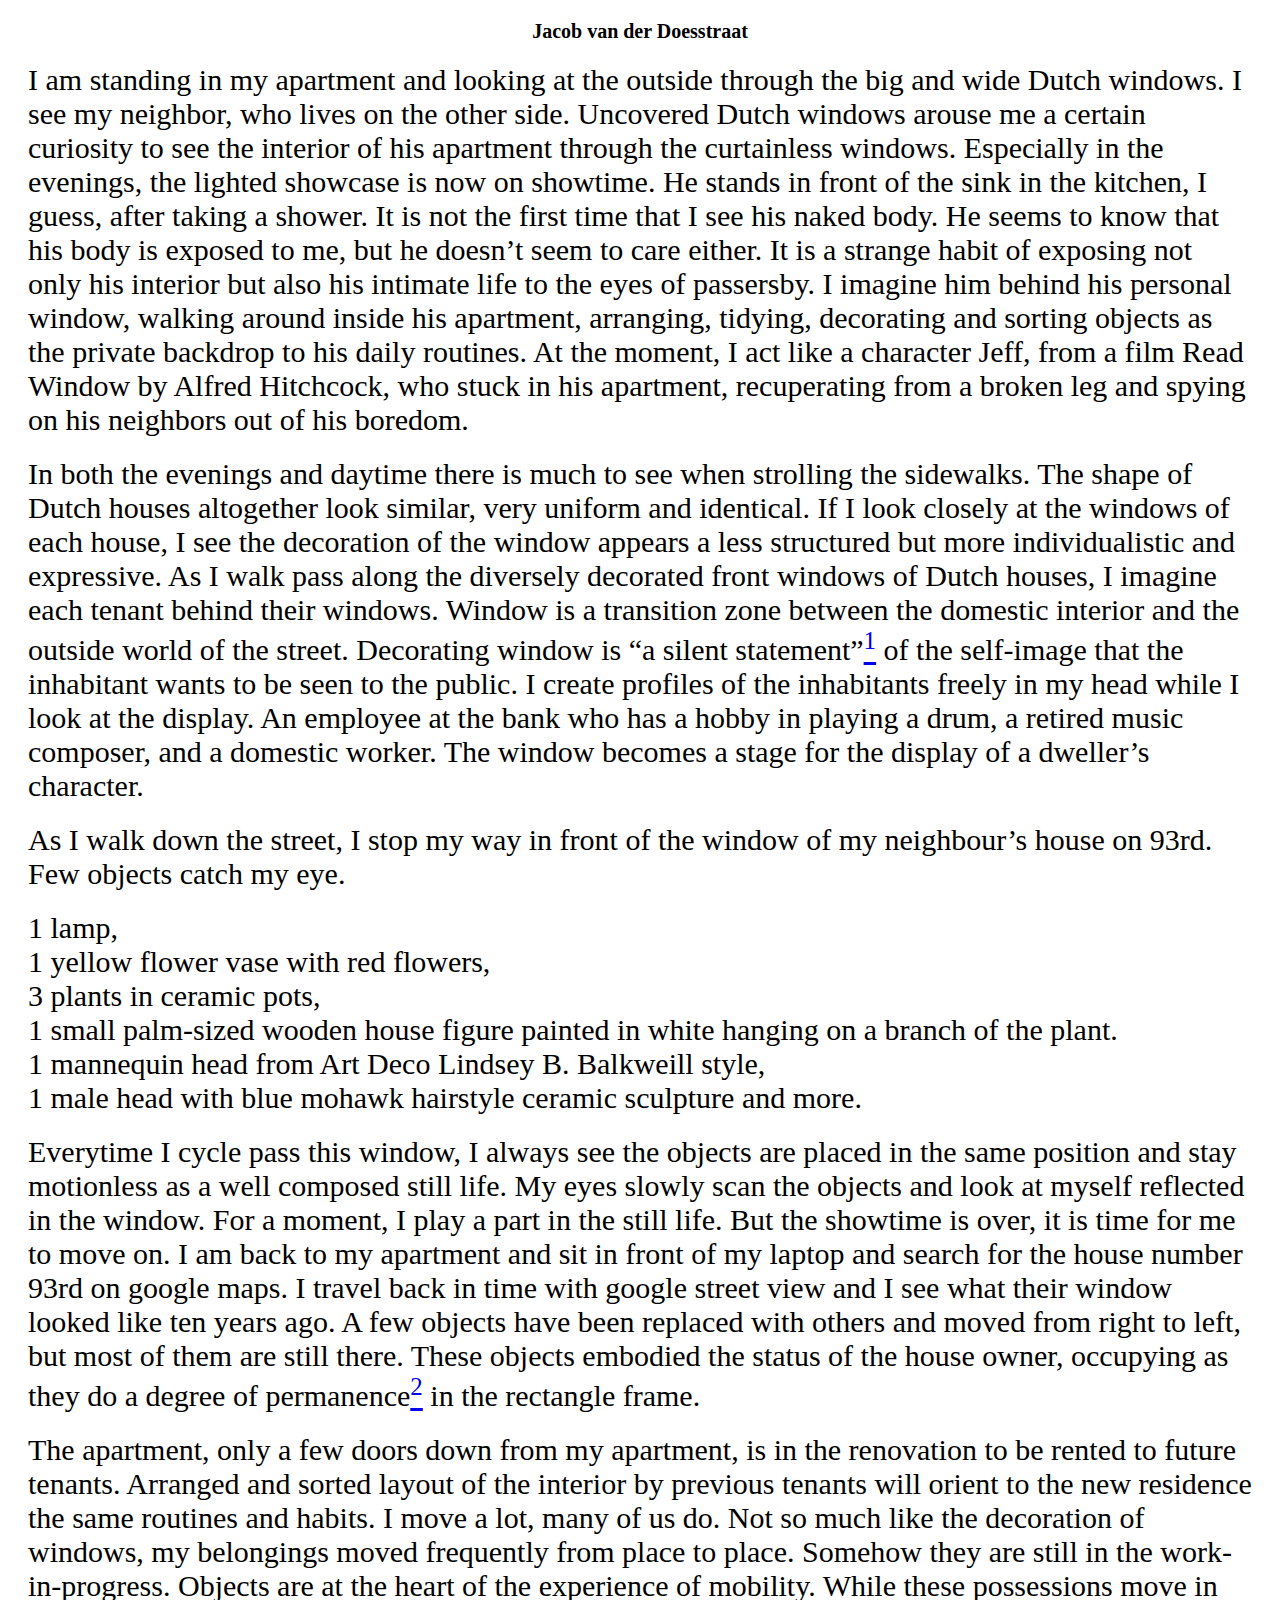
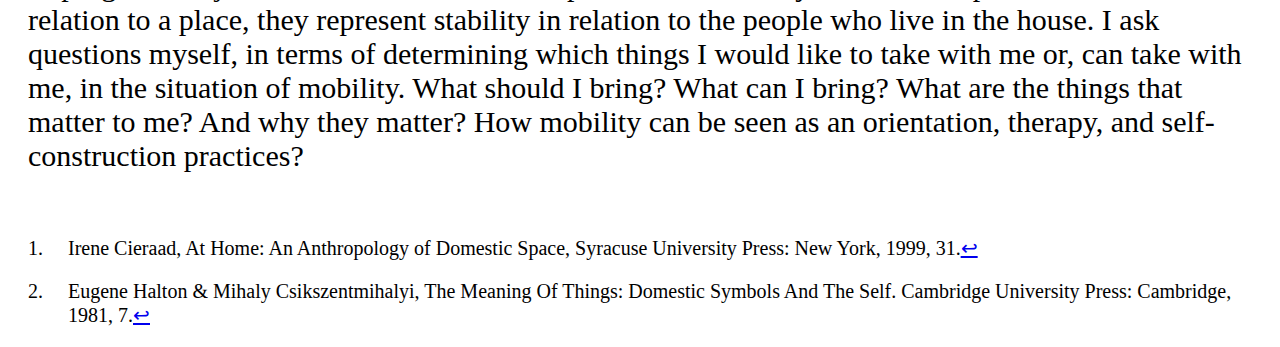
==== A.html @ 31716e1b "a" ====
<!DOCTYPE html>
<html>
<head>
  <!-- head section -->
  <meta charset="utf-8">

  <title>A. Jacob van der Doesstraat</title>

  <link href="index.css" rel="stylesheet" />

</head>
<body>
  <!-- body -->
<!-- <div class="bar">
<p><a href="index.html"><i class="arrow left"></i></a></p>
</div> -->


<div class="A">
<h1>Jacob van der Doesstraat</h1>
<p>I am standing in my apartment and looking at the outside through the big and wide
Dutch windows. I see my neighbor, who lives on the other side. Uncovered Dutch
windows arouse me a certain curiosity to see the interior of his apartment through
the curtainless windows. Especially in the evenings, the lighted showcase is now on
showtime. He stands in front of the sink in the kitchen, I guess, after taking a shower.
It is not the first time that I see his naked body. He seems to know that his body is
exposed to me, but he doesn’t seem to care either. It is a strange habit of exposing
not only his interior but also his intimate life to the eyes of passersby. I imagine him
behind his personal window, walking around inside his apartment, arranging, tidying,
decorating and sorting objects as the private backdrop to his daily routines. At the
moment, I act like a character Jeff, from a film Read Window by Alfred Hitchcock,
who stuck in his apartment, recuperating from a broken leg and spying on his
neighbors out of his boredom.</p>
<p>In both the evenings and daytime there is much to see when strolling the sidewalks.
The shape of Dutch houses altogether look similar, very uniform and identical. If I
look closely at the windows of each house, I see the decoration of the window
appears a less structured but more individualistic and expressive. As I walk pass
along the diversely decorated front windows of Dutch houses, I imagine each tenant
behind their windows. Window is a transition zone between the domestic interior and
the outside world of the street. Decorating window is “a silent statement”<a href="#fn1" class="footnote-ref" id="fnref1" role="doc-noteref"><sup>1</sup></a>
of the self-image that the inhabitant wants to be seen to the public. I create profiles of the
inhabitants freely in my head while I look at the display. An employee at the bank
who has a hobby in playing a drum, a retired music composer, and a domestic
worker. The window becomes a stage for the display of a dweller’s character.
<p>As I walk down the street, I stop my way in front of the window of my neighbour’s
house on 93rd. Few objects catch my eye.</p>

<p>
 1 lamp,
<br /> 1 yellow flower vase with red flowers,
<br /> 3 plants in ceramic pots,
<br /> 1 small palm-sized wooden house figure painted in white hanging on a branch of the plant.
<br /> 1 mannequin head from Art Deco Lindsey B. Balkweill style,
<br /> 1 male head with blue mohawk hairstyle ceramic sculpture and more.
</p>

<p>Everytime I cycle pass this window, I always see the objects are placed in the same
position and stay motionless as a well composed still life. My eyes slowly scan the
objects and look at myself reflected in the window. For a moment, I play a part in the
still life. But the showtime is over, it is time for me to move on. I am back to my
apartment and sit in front of my laptop and search for the house number 93rd on
google maps. I travel back in time with google street view and I see what their
window looked like ten years ago. A few objects have been replaced with others and
moved from right to left, but most of them are still there. These objects embodied the
status of the house owner, occupying as they do a degree of permanence<a href="#fn2" class="footnote-ref" id="fnref2" role="doc-noteref"><sup>2</sup></a>
in the rectangle frame.</p>
<p>The apartment, only a few doors down from my apartment, is in the renovation to be
rented to future tenants. Arranged and sorted layout of the interior by previous
tenants will orient to the new residence the same routines and habits. I move a lot,
many of us do. Not so much like the decoration of windows, my belongings moved
frequently from place to place. Somehow they are still in the work-in-progress.
Objects are at the heart of the experience of mobility. While these possessions move
in relation to a place, they represent stability in relation to the people who live in the
house. I ask questions myself, in terms of determining which things I would like to
take with me or, can take with me, in the situation of mobility. What should I bring?
What can I bring? What are the things that matter to me? And why they matter? How
mobility can be seen as an orientation, therapy, and self-construction practices?</p>
</div>

<br />
<section class="footnotes" role="doc-endnotes">
<ol>
<li id="fn1" role="doc-endnote"><p>Irene Cieraad, At Home: An Anthropology of Domestic Space, Syracuse University Press: New York, 1999, 31.<a href="#fnref1" class="footnote-back" role="doc-backlink">↩︎</a></p></li>
<li id="fn2" role="doc-endnote"><p>Eugene Halton & Mihaly Csikszentmihalyi, The Meaning Of Things: Domestic Symbols And The Self. Cambridge University Press: Cambridge, 1981, 7.<a href="#fnref2" class="footnote-back" role="doc-backlink">↩︎</a></p></li>
</ol>
</section>

  <!-- NO HTML LAYOUT BELOW THIS POINT! -->
  <script src="https://ajax.googleapis.com/ajax/libs/jquery/3.2.1/jquery.min.js"></script>
  <script src="index.js"></script>

<!-- the body ends here -->
</body>
</html>
<!-- end of the html document, nothing to see here, move along -->
---- index.css ----
*
{
   -webkit-box-sizing: border-box;
   -moz-box-sizing: border-box;
   box-sizing: border-box;
}

@font-face {
  font-family: 'SangBleuRepublic-Regular-WebTrial';
  src: url('fonts/SangBleuRepublic-Regular-WebTrial.ttf');
}

body {
   font-family: 'SangBleuRepublic-Regular-WebTrial';
   /* max-width: 0px; */
   /* margin: 60px; */
   /* margin-top: auto; */
   /* margin-top: 150px; */
   /* padding: 0 0.5em; */
   font-size: 20px;
}

h1 {
  text-align: center;
  margin: 20px;
  font-size: 20px;
}

p {
  margin: 20px;
}

.title {
  text-align: center;
}

.A {
  margin-top: 10px;
  font-size: 30px;
}

.bar {
  width: 100%;
  height: 100px;
  background-color: white;
  position: fixed;
  border-bottom: solid black;
}

i {
  border: solid black;
  border-width: 0 3px 3px 0;
  display: inline-block;
  padding: 15px;
  fo
}

.left {
  transform: rotate(135deg);
  -webkit-transform: rotate(135deg);
  position: fixed;

}

.footnotes {

}
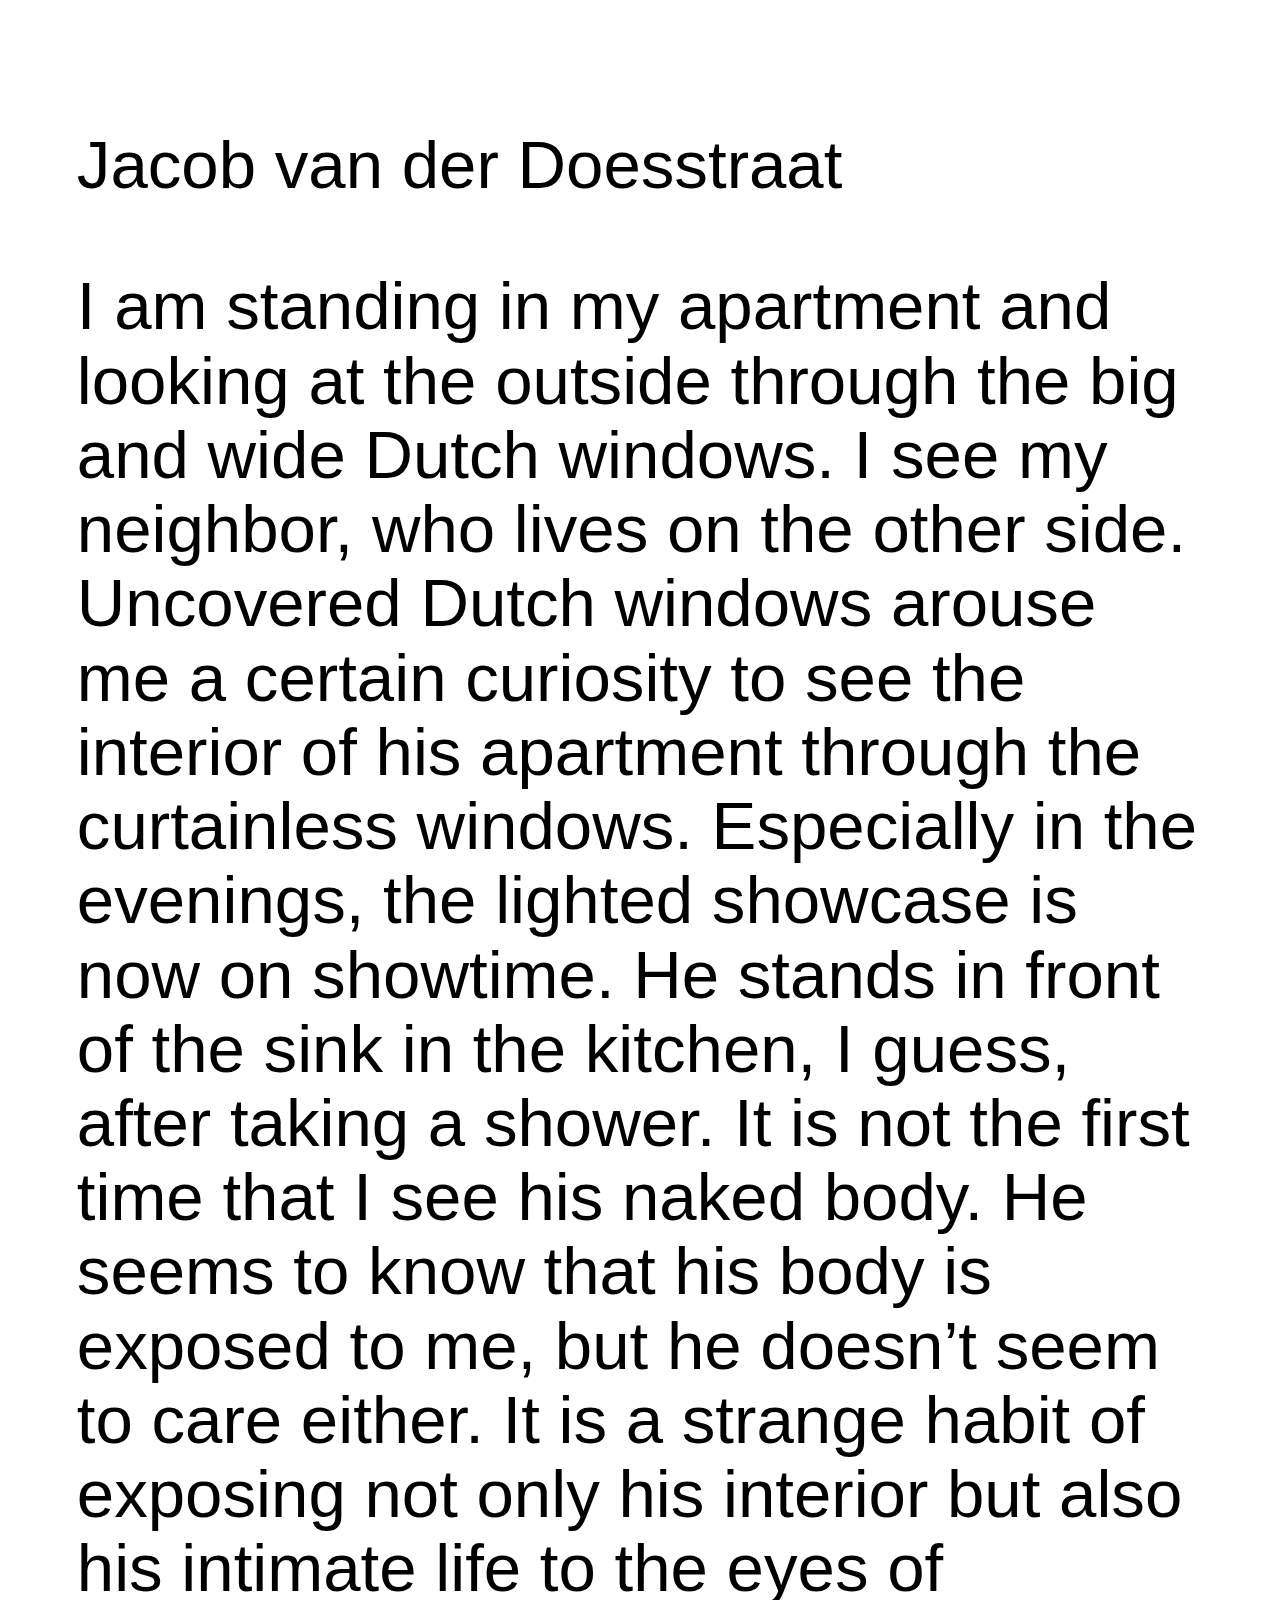
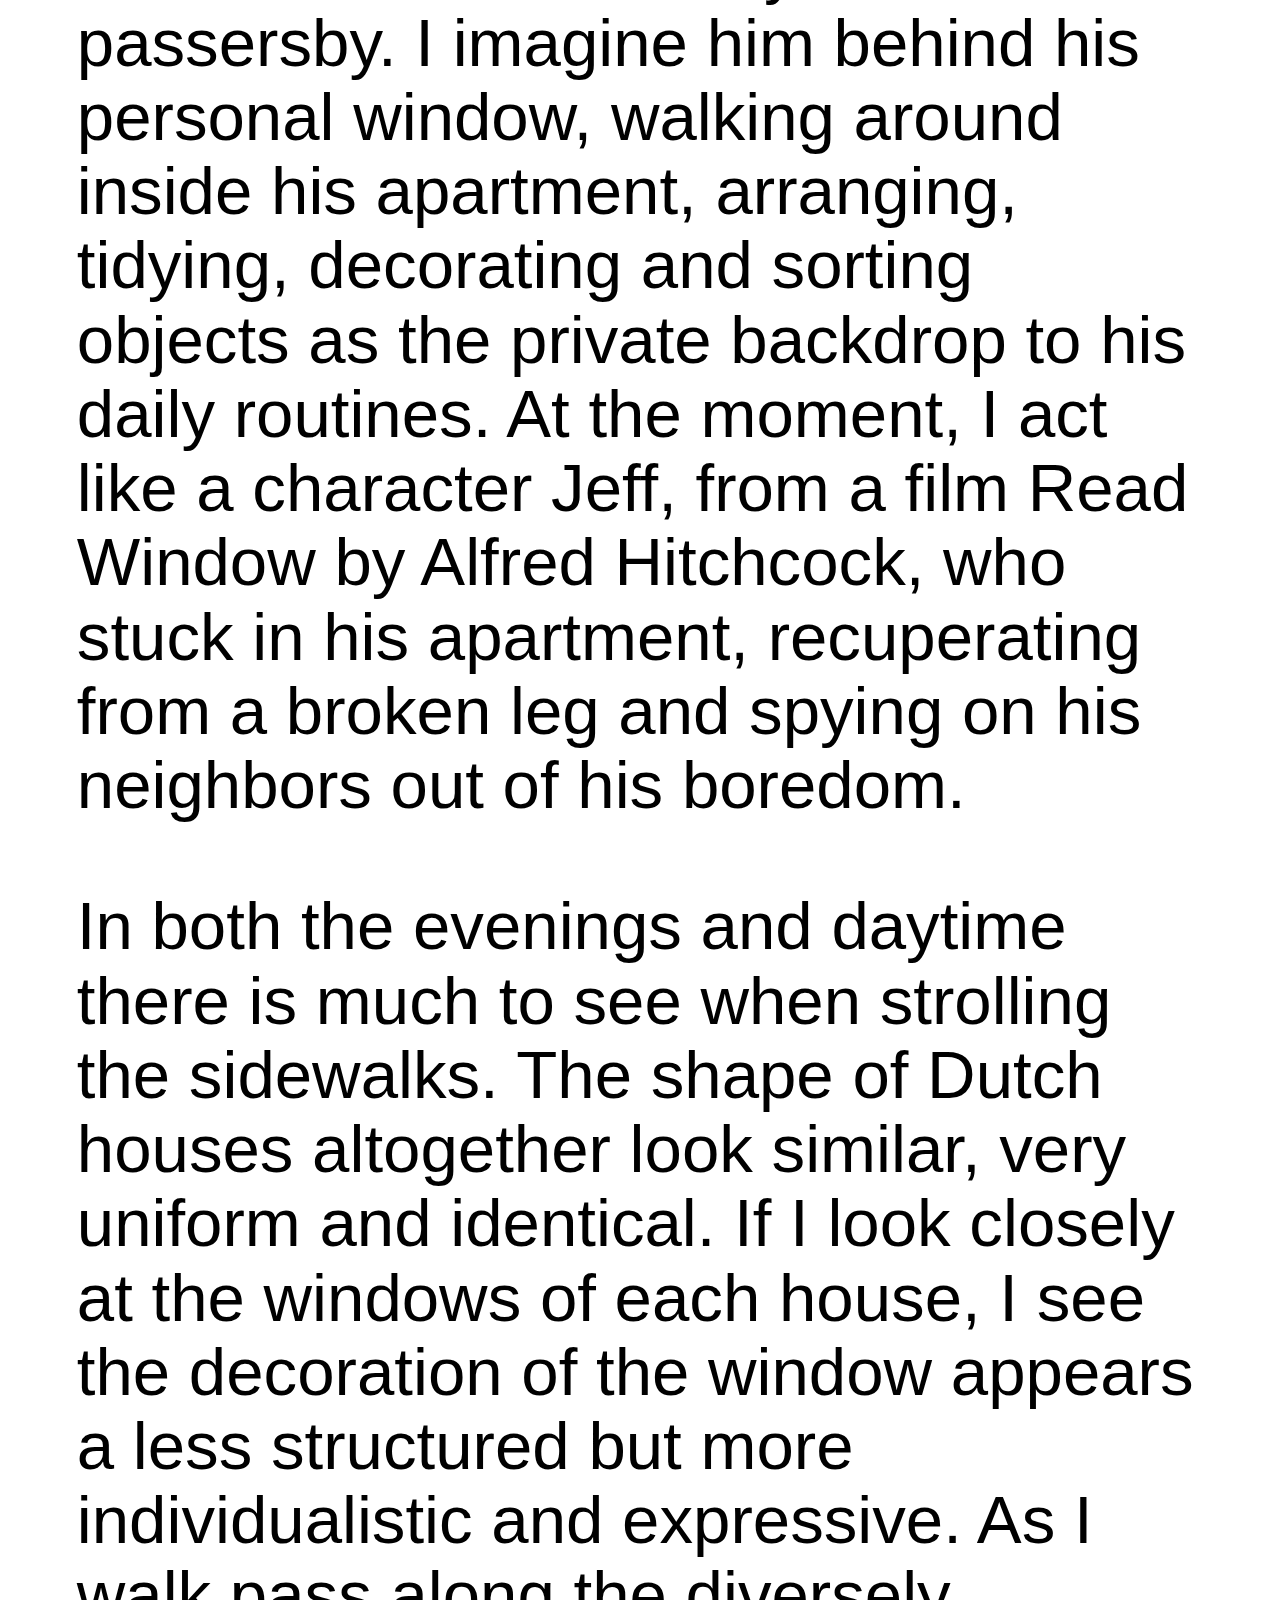
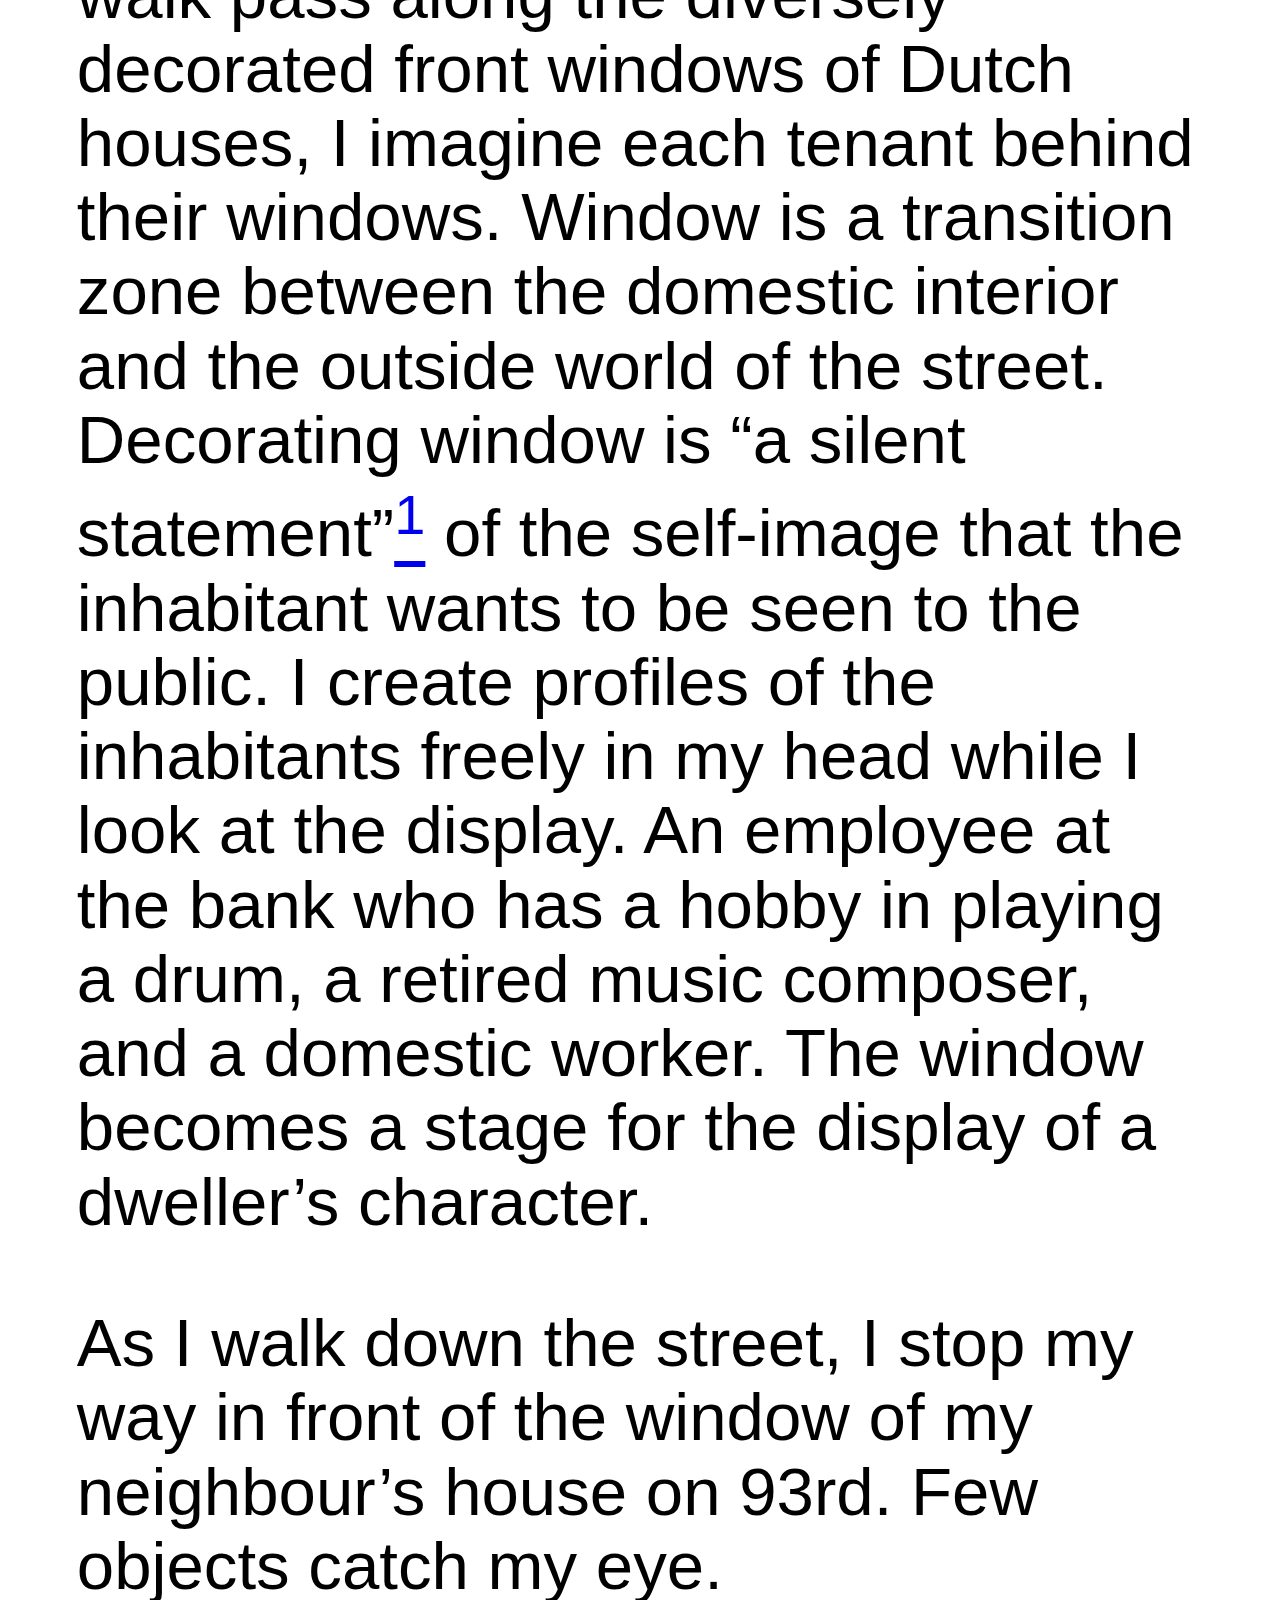
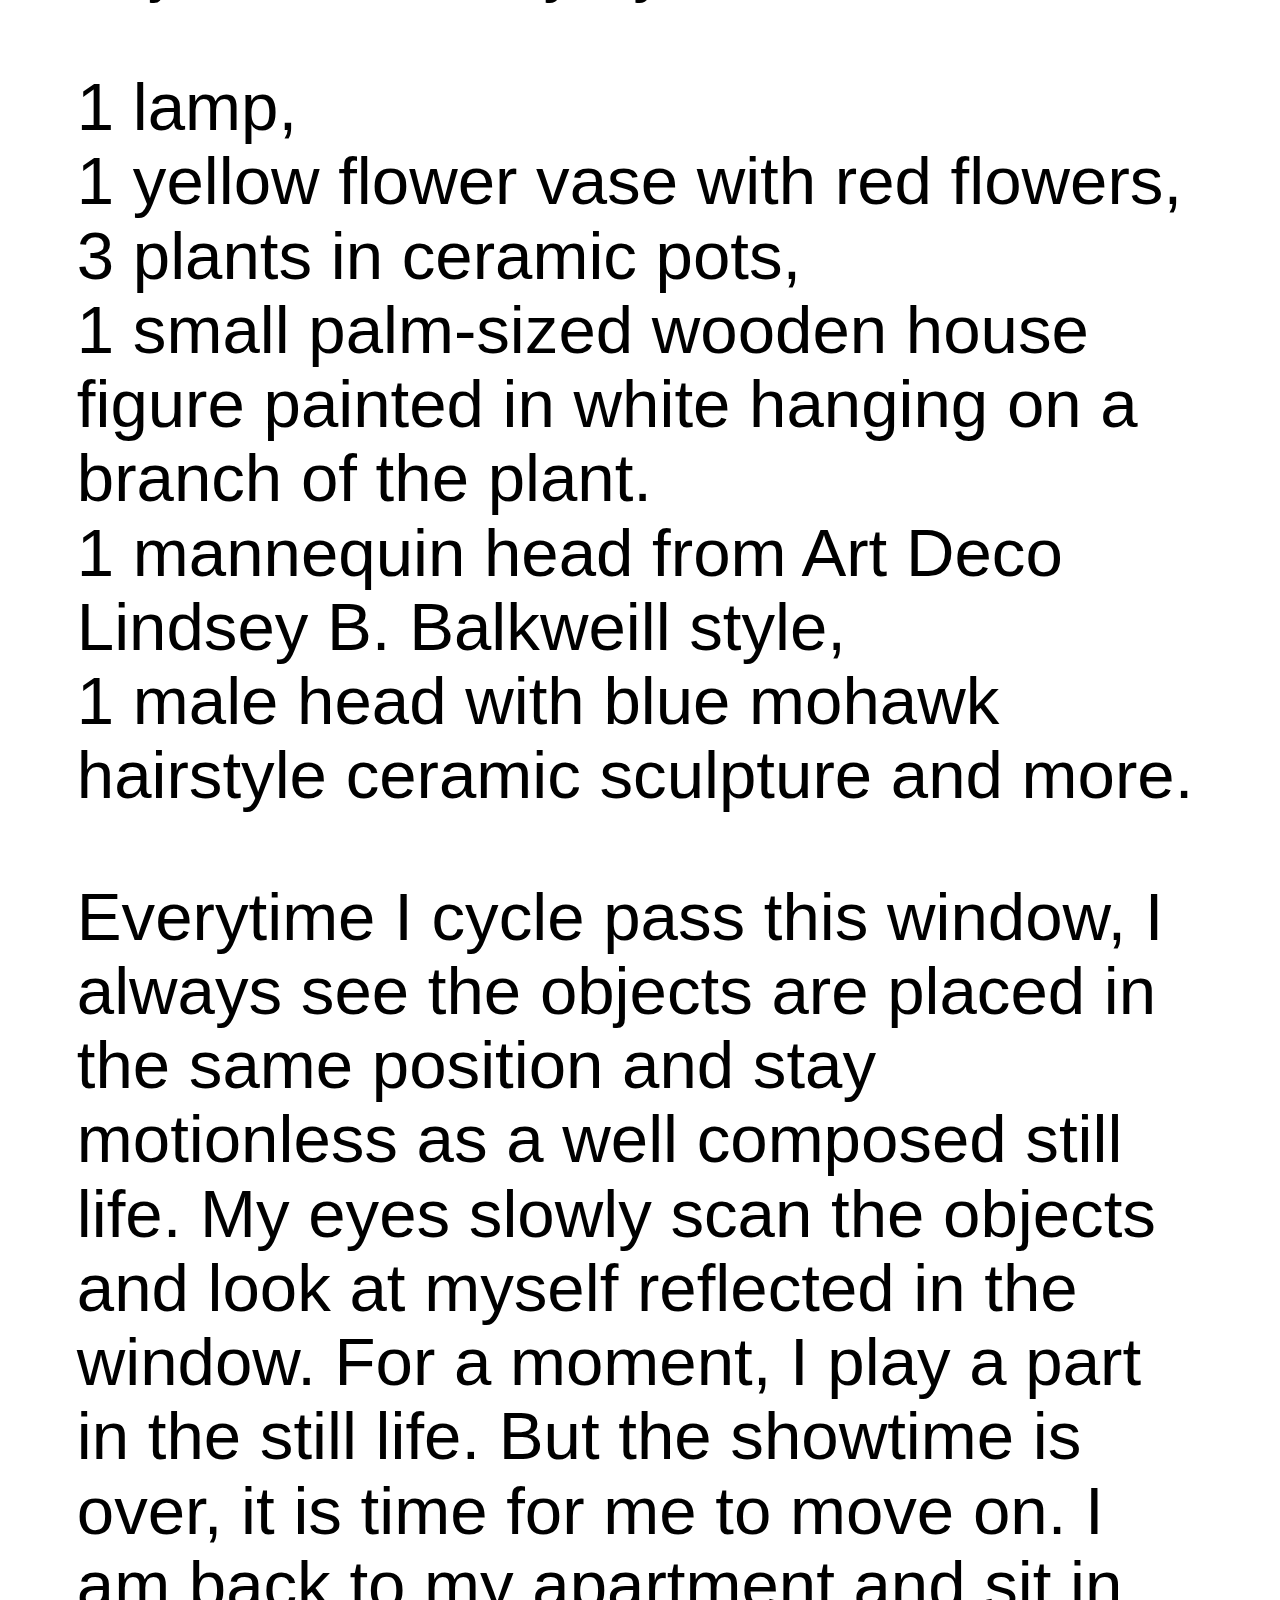
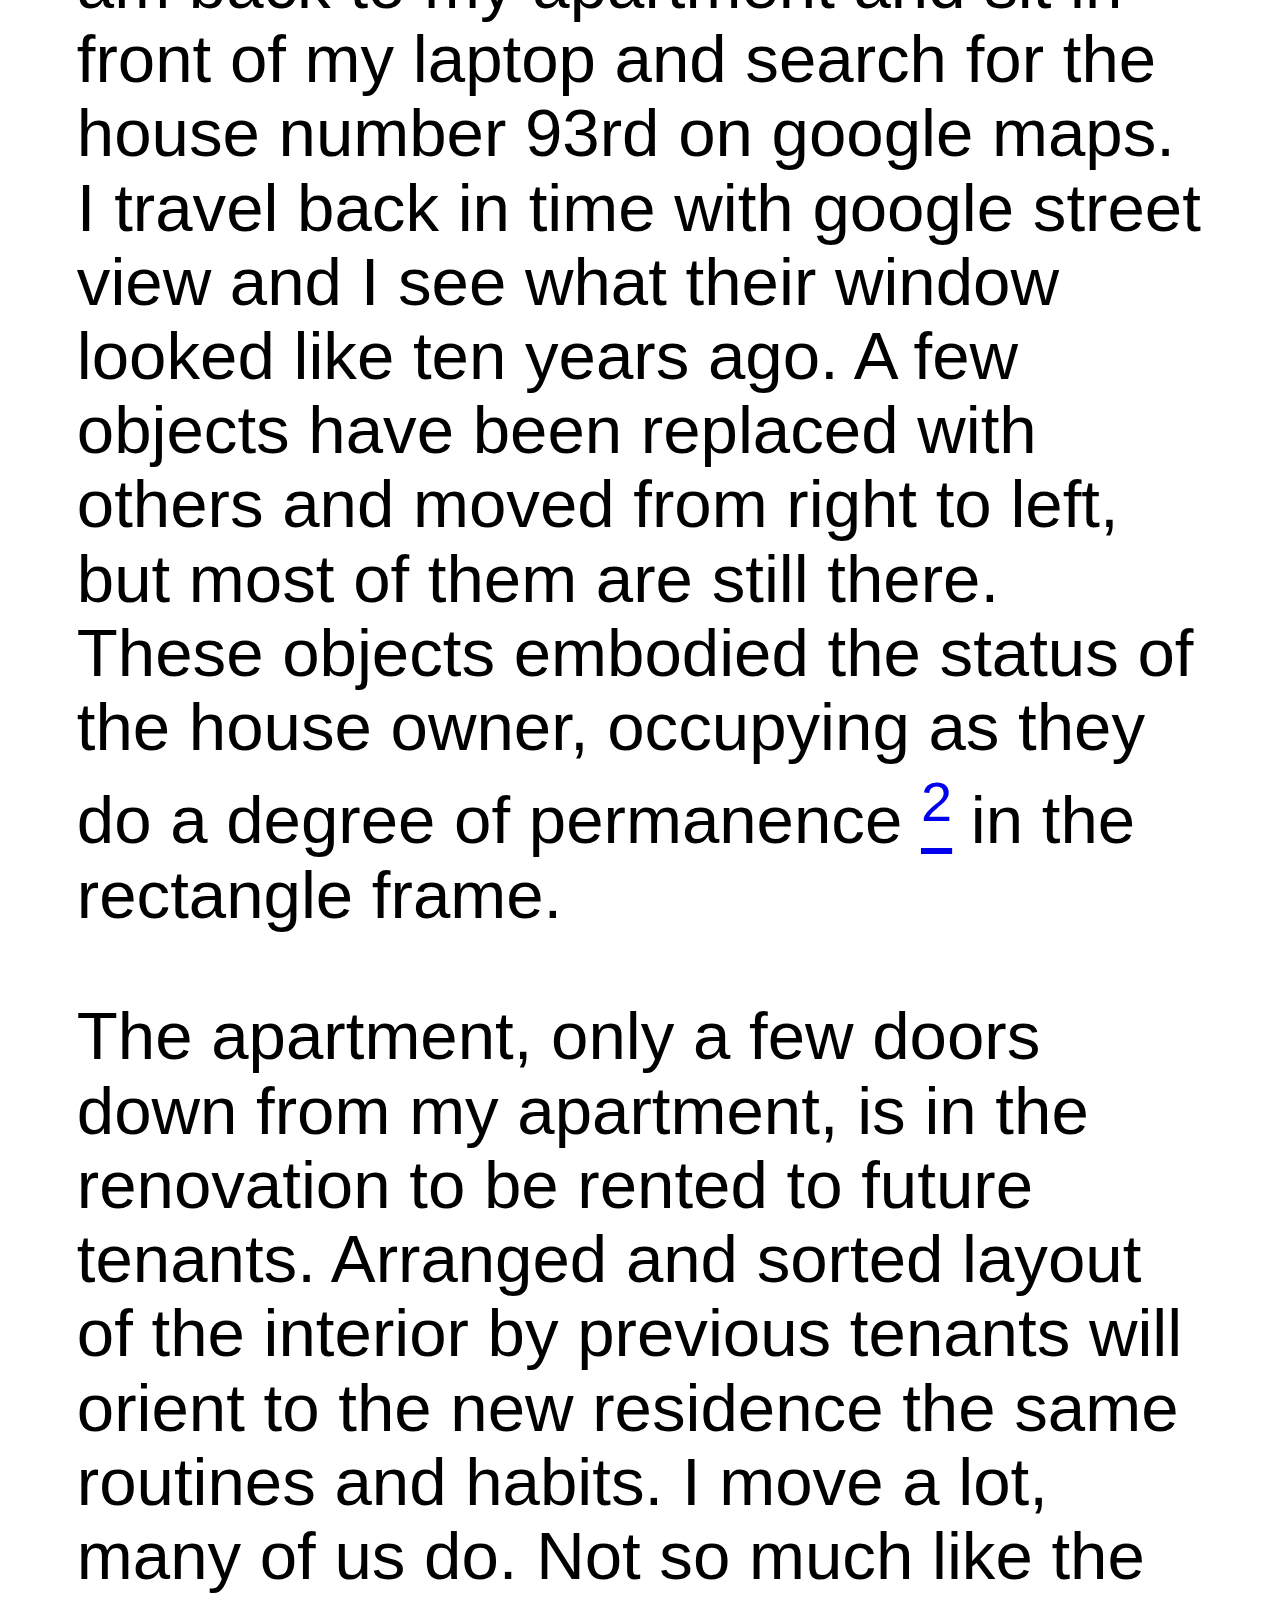
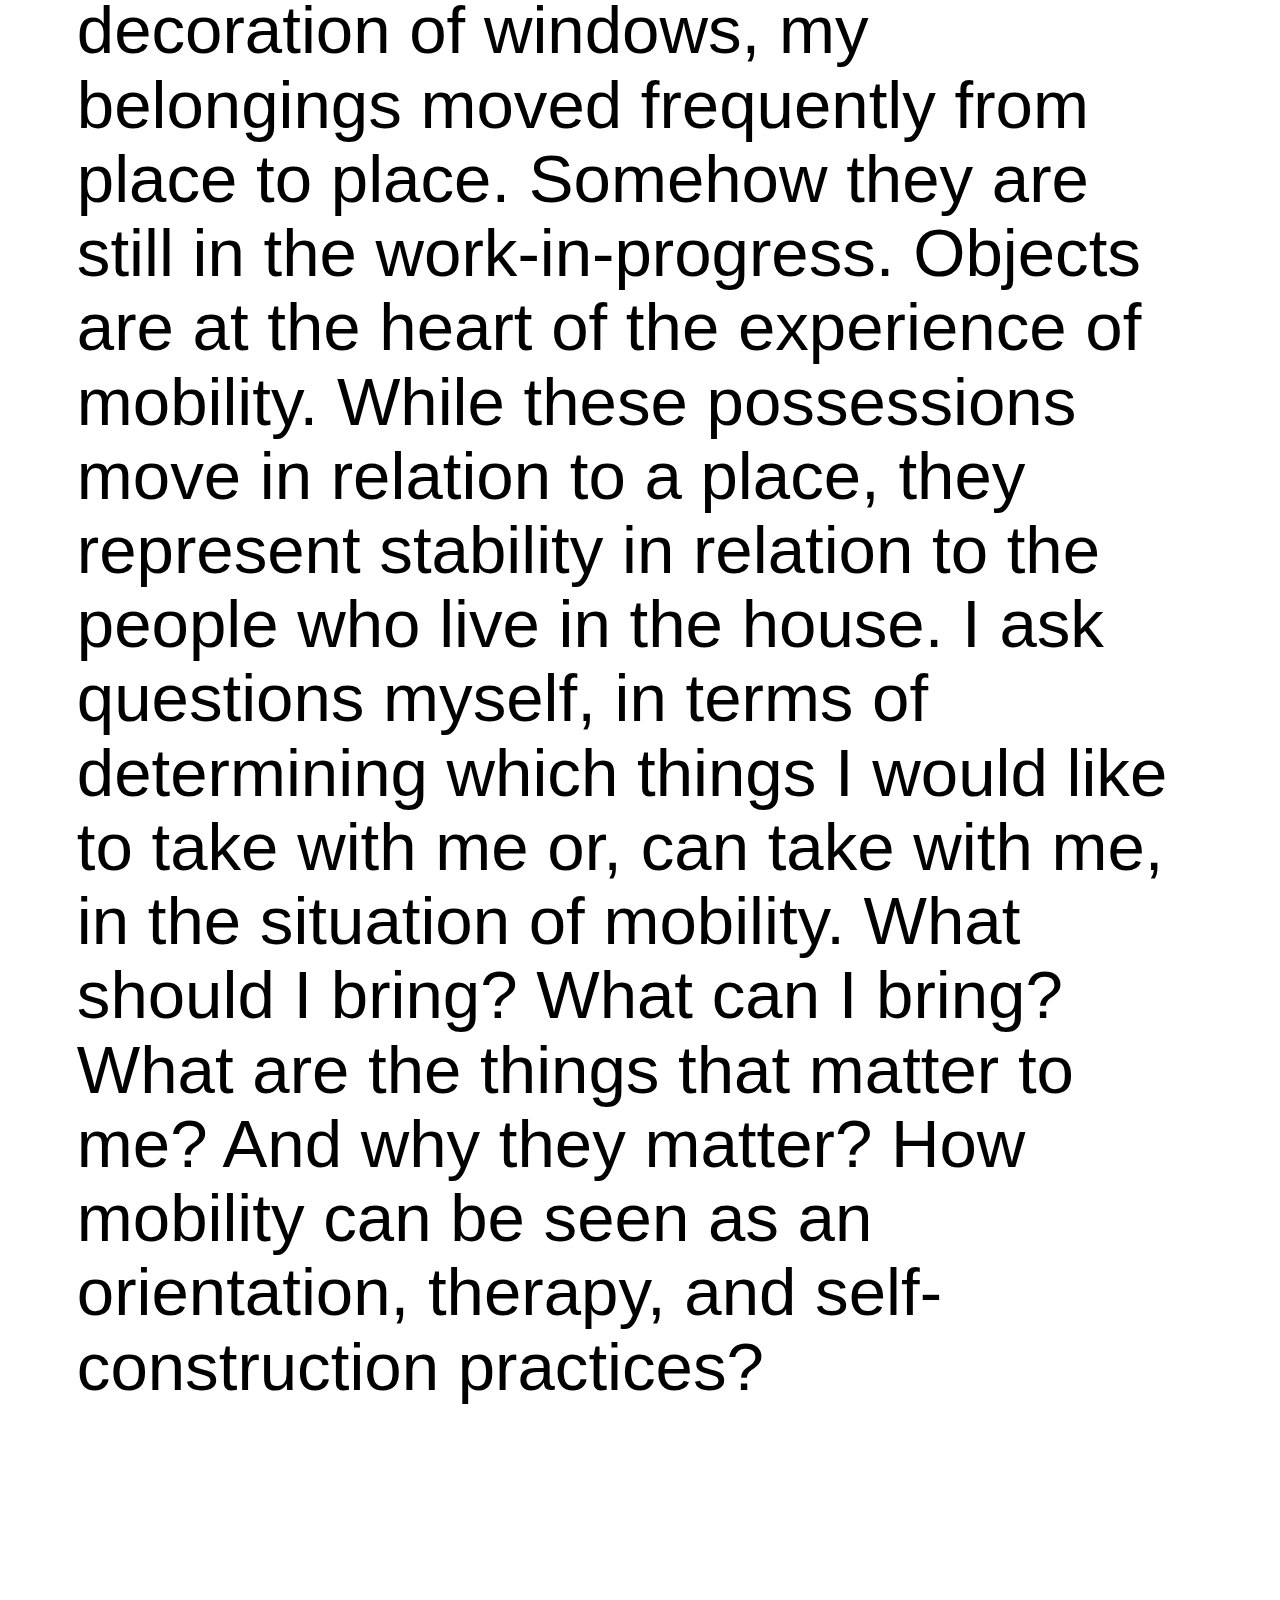
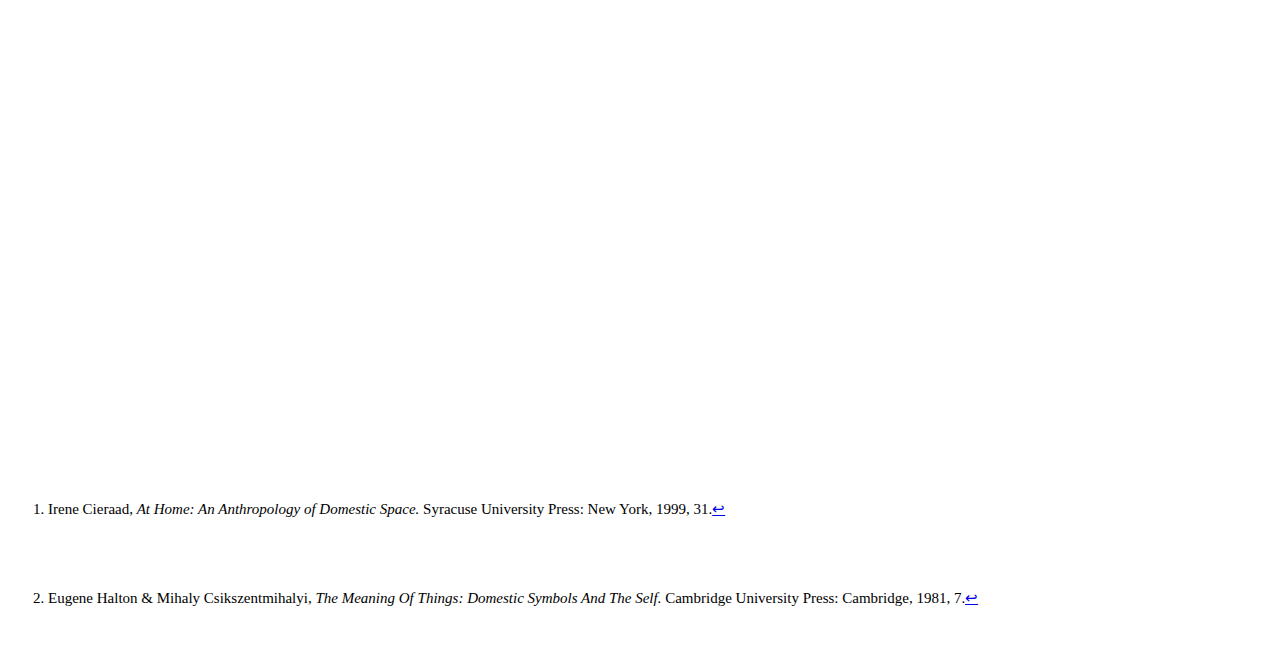
==== commit 902d0041: "a" ====
--- a/A.html
+++ b/A.html
@@ -1,5 +1,6 @@
 <!DOCTYPE html>
 <html>
+
 <head>
   <!-- head section -->
   <meta charset="utf-8">
@@ -9,87 +10,78 @@
   <link href="index.css" rel="stylesheet" />
 
 </head>
+
 <body>
   <!-- body -->
-<!-- <div class="bar">
-<p><a href="index.html"><i class="arrow left"></i></a></p>
-</div> -->
 
+  <div id="contentContainer">
+    <div id- "content">
+      <div class="chapter">
+        Jacob van der Doesstraat
+      </div>
+      <div class="bodytext">
+        <p>
+          I am standing in my apartment and looking at the outside through the big and wide Dutch windows. I see my neighbor, who lives on the other side. Uncovered Dutch windows arouse me a certain curiosity to see the interior of his apartment through the curtainless
+          windows. Especially in the evenings, the lighted showcase is now on showtime. He stands in front of the sink in the kitchen, I guess, after taking a shower. It is not the first time that I see his naked body. He seems to know that his body is
+          exposed to me, but he doesn’t seem to care either. It is a strange habit of exposing not only his interior but also his intimate life to the eyes of passersby. I imagine him behind his personal window, walking around inside his apartment, arranging,
+          tidying, decorating and sorting objects as the private backdrop to his daily routines. At the moment, I act like a character Jeff, from a film Read Window by Alfred Hitchcock, who stuck in his apartment, recuperating from a broken leg and spying
+          on his neighbors out of his boredom.
+        </p>
+        <p>
+          In both the evenings and daytime there is much to see when strolling the sidewalks. The shape of Dutch houses altogether look similar, very uniform and identical. If I look closely at the windows of each house, I see the decoration of the window appears
+          a less structured but more individualistic and expressive. As I walk pass along the diversely decorated front windows of Dutch houses, I imagine each tenant behind their windows. Window is a transition zone between the domestic interior and
+          the outside world of the street. Decorating window is “a silent statement”<a href="#fn1" class="footnote-ref" id="fnref1" role="doc-noteref"><sup>1</sup></a> of the self-image that the inhabitant wants to be seen to the public. I create
+          profiles of the inhabitants freely in my head while I look at the display. An employee at the bank who has a hobby in playing a drum, a retired music composer, and a domestic worker. The window becomes a stage for the display of a dweller’s
+          character.
+          <p>As I walk down the street, I stop my way in front of the window of my neighbour’s house on 93rd. Few objects catch my eye.
+          </p>
+          <p>
+            1 lamp,
+            <br /> 1 yellow flower vase with red flowers,
+            <br /> 3 plants in ceramic pots,
+            <br /> 1 small palm-sized wooden house figure painted in white hanging on a branch of the plant.
+            <br /> 1 mannequin head from Art Deco Lindsey B. Balkweill style,
+            <br /> 1 male head with blue mohawk hairstyle ceramic sculpture and more.
+          </p>
+          <p>
+            Everytime I cycle pass this window, I always see the objects are placed in the same position and stay motionless as a well composed still life. My eyes slowly scan the objects and look at myself reflected in the window. For a moment, I play a part in
+            the still life. But the showtime is over, it is time for me to move on. I am back to my apartment and sit in front of my laptop and search for the house number 93rd on google maps. I travel back in time with google street view and I see what
+            their window looked like ten years ago. A few objects have been replaced with others and moved from right to left, but most of them are still there. These objects embodied the status of the house owner, occupying as they do a degree of permanence
+            <a href="#fn2" class="footnote-ref" id="fnref2" role="doc-noteref"><sup>2</sup></a>
+              in the rectangle frame.
+          </p>
+          <p>
+            The apartment, only a few doors down from my apartment, is in the renovation to be rented to future tenants. Arranged and sorted layout of the interior by previous tenants will orient to the new residence the same routines and habits. I move a lot, many
+            of us do. Not so much like the decoration of windows, my belongings moved frequently from place to place. Somehow they are still in the work-in-progress. Objects are at the heart of the experience of mobility. While these possessions move
+            in relation to a place, they represent stability in relation to the people who live in the house. I ask questions myself, in terms of determining which things I would like to take with me or, can take with me, in the situation of mobility.
+            What should I bring? What can I bring? What are the things that matter to me? And why they matter? How mobility can be seen as an orientation, therapy, and self-construction practices?
+          </p>
+      </div>
+    </div>
+  </div>
 
-<div class="A">
-<h1>Jacob van der Doesstraat</h1>
-<p>I am standing in my apartment and looking at the outside through the big and wide
-Dutch windows. I see my neighbor, who lives on the other side. Uncovered Dutch
-windows arouse me a certain curiosity to see the interior of his apartment through
-the curtainless windows. Especially in the evenings, the lighted showcase is now on
-showtime. He stands in front of the sink in the kitchen, I guess, after taking a shower.
-It is not the first time that I see his naked body. He seems to know that his body is
-exposed to me, but he doesn’t seem to care either. It is a strange habit of exposing
-not only his interior but also his intimate life to the eyes of passersby. I imagine him
-behind his personal window, walking around inside his apartment, arranging, tidying,
-decorating and sorting objects as the private backdrop to his daily routines. At the
-moment, I act like a character Jeff, from a film Read Window by Alfred Hitchcock,
-who stuck in his apartment, recuperating from a broken leg and spying on his
-neighbors out of his boredom.</p>
-<p>In both the evenings and daytime there is much to see when strolling the sidewalks.
-The shape of Dutch houses altogether look similar, very uniform and identical. If I
-look closely at the windows of each house, I see the decoration of the window
-appears a less structured but more individualistic and expressive. As I walk pass
-along the diversely decorated front windows of Dutch houses, I imagine each tenant
-behind their windows. Window is a transition zone between the domestic interior and
-the outside world of the street. Decorating window is “a silent statement”<a href="#fn1" class="footnote-ref" id="fnref1" role="doc-noteref"><sup>1</sup></a>
-of the self-image that the inhabitant wants to be seen to the public. I create profiles of the
-inhabitants freely in my head while I look at the display. An employee at the bank
-who has a hobby in playing a drum, a retired music composer, and a domestic
-worker. The window becomes a stage for the display of a dweller’s character.
-<p>As I walk down the street, I stop my way in front of the window of my neighbour’s
-house on 93rd. Few objects catch my eye.</p>
+  <div id="back">
+    <a href="thesis/index.html"></a>
+  </div>
 
-<p>
- 1 lamp,
-<br /> 1 yellow flower vase with red flowers,
-<br /> 3 plants in ceramic pots,
-<br /> 1 small palm-sized wooden house figure painted in white hanging on a branch of the plant.
-<br /> 1 mannequin head from Art Deco Lindsey B. Balkweill style,
-<br /> 1 male head with blue mohawk hairstyle ceramic sculpture and more.
-</p>
-
-<p>Everytime I cycle pass this window, I always see the objects are placed in the same
-position and stay motionless as a well composed still life. My eyes slowly scan the
-objects and look at myself reflected in the window. For a moment, I play a part in the
-still life. But the showtime is over, it is time for me to move on. I am back to my
-apartment and sit in front of my laptop and search for the house number 93rd on
-google maps. I travel back in time with google street view and I see what their
-window looked like ten years ago. A few objects have been replaced with others and
-moved from right to left, but most of them are still there. These objects embodied the
-status of the house owner, occupying as they do a degree of permanence<a href="#fn2" class="footnote-ref" id="fnref2" role="doc-noteref"><sup>2</sup></a>
-in the rectangle frame.</p>
-<p>The apartment, only a few doors down from my apartment, is in the renovation to be
-rented to future tenants. Arranged and sorted layout of the interior by previous
-tenants will orient to the new residence the same routines and habits. I move a lot,
-many of us do. Not so much like the decoration of windows, my belongings moved
-frequently from place to place. Somehow they are still in the work-in-progress.
-Objects are at the heart of the experience of mobility. While these possessions move
-in relation to a place, they represent stability in relation to the people who live in the
-house. I ask questions myself, in terms of determining which things I would like to
-take with me or, can take with me, in the situation of mobility. What should I bring?
-What can I bring? What are the things that matter to me? And why they matter? How
-mobility can be seen as an orientation, therapy, and self-construction practices?</p>
-</div>
-
-<br />
-<section class="footnotes" role="doc-endnotes">
-<ol>
-<li id="fn1" role="doc-endnote"><p>Irene Cieraad, At Home: An Anthropology of Domestic Space, Syracuse University Press: New York, 1999, 31.<a href="#fnref1" class="footnote-back" role="doc-backlink">↩︎</a></p></li>
-<li id="fn2" role="doc-endnote"><p>Eugene Halton & Mihaly Csikszentmihalyi, The Meaning Of Things: Domestic Symbols And The Self. Cambridge University Press: Cambridge, 1981, 7.<a href="#fnref2" class="footnote-back" role="doc-backlink">↩︎</a></p></li>
-</ol>
-</section>
+  <br />
+  <section class="footnotes" role="doc-endnotes">
+    <ol>
+      <li id="fn1" role="doc-endnote">
+        <p>Irene Cieraad, <em>At Home: An Anthropology of Domestic Space.</em> Syracuse University Press: New York, 1999, 31.<a href="#fnref1" class="footnote-back" role="doc-backlink">↩︎</a></p>
+      </li>
+      <li id="fn2" role="doc-endnote">
+        <p>Eugene Halton & Mihaly Csikszentmihalyi, <em>The Meaning Of Things: Domestic Symbols And The Self.</em> Cambridge University Press: Cambridge, 1981, 7.<a href="#fnref2" class="footnote-back" role="doc-backlink">↩︎</a></p>
+      </li>
+    </ol>
+  </section>
 
   <!-- NO HTML LAYOUT BELOW THIS POINT! -->
   <script src="https://ajax.googleapis.com/ajax/libs/jquery/3.2.1/jquery.min.js"></script>
   <script src="index.js"></script>
 
-<!-- the body ends here -->
+  <!-- the body ends here -->
 </body>
+
 </html>
 <!-- end of the html document, nothing to see here, move along -->
--- a/index.css
+++ b/index.css
@@ -6,62 +6,76 @@
 }
 
 @font-face {
-  font-family: 'SangBleuRepublic-Regular-WebTrial';
-  src: url('fonts/SangBleuRepublic-Regular-WebTrial.ttf');
+  font-family: 'Helvetica Textbook LT Roman', sans-serif;
+  src: url('fonts/Helvetica Textbook LT Roman.ttf');
 }
 
 body {
-   font-family: 'SangBleuRepublic-Regular-WebTrial';
+   font-family: 'Helvetica Textbook LT Roman', sans-serif;
+   font-weight: normal;
+   font-style: normal;
+   font-size: 5.25vw;
+  line-height: 5.8vw;
    /* max-width: 0px; */
    /* margin: 60px; */
    /* margin-top: auto; */
    /* margin-top: 150px; */
    /* padding: 0 0.5em; */
-   font-size: 20px;
 }
 
-h1 {
-  text-align: center;
-  margin: 20px;
-  font-size: 20px;
+em, i {
+	font-weight: normal;
+	font-style: italic;
 }
 
-p {
-  margin: 20px;
+.description p {
+    text-indent: 0;
+    display: block;
+}
+
+/* .bodytext p+p {
+      text-indent: 12vw;
+} */
+
+.bodytext p span.indent {
+  margin: 5.5vw 0 0 12vw;
+}
+
+#contentContainer {
+    margin: 10vw auto 0 auto;
+    padding: 0 0 40vw 0;
+    width: 88vw;
+  }
+
+.bodytext {
+  margin: 0;
+padding: 0;
+font: inherit;
+vertical-align: baseline;
+}
+}
+
+.chapter {
+  margin: 0;
+padding: 0;
+font: inherit;
+vertical-align: baseline;
+  text-align: center;
 }
 
 .title {
   text-align: center;
 }
 
-.A {
-  margin-top: 10px;
-  font-size: 30px;
+.footnotes {
+  font-family: serif;
+  font-size: 15px;
+  /* margin: 40px; */
 }
 
-.bar {
-  width: 100%;
-  height: 100px;
-  background-color: white;
-  position: fixed;
-  border-bottom: solid black;
+@media only screen and (max-width: 1200px)
+#contentContainer {
+    margin: 34vw auto 0 auto;
+    padding: 0 0 40vw 0;
+    width: 88vw;
 }
-
-i {
-  border: solid black;
-  border-width: 0 3px 3px 0;
-  display: inline-block;
-  padding: 15px;
-  fo
-}
-
-.left {
-  transform: rotate(135deg);
-  -webkit-transform: rotate(135deg);
-  position: fixed;
-
-}
-
-.footnotes {
-
-}
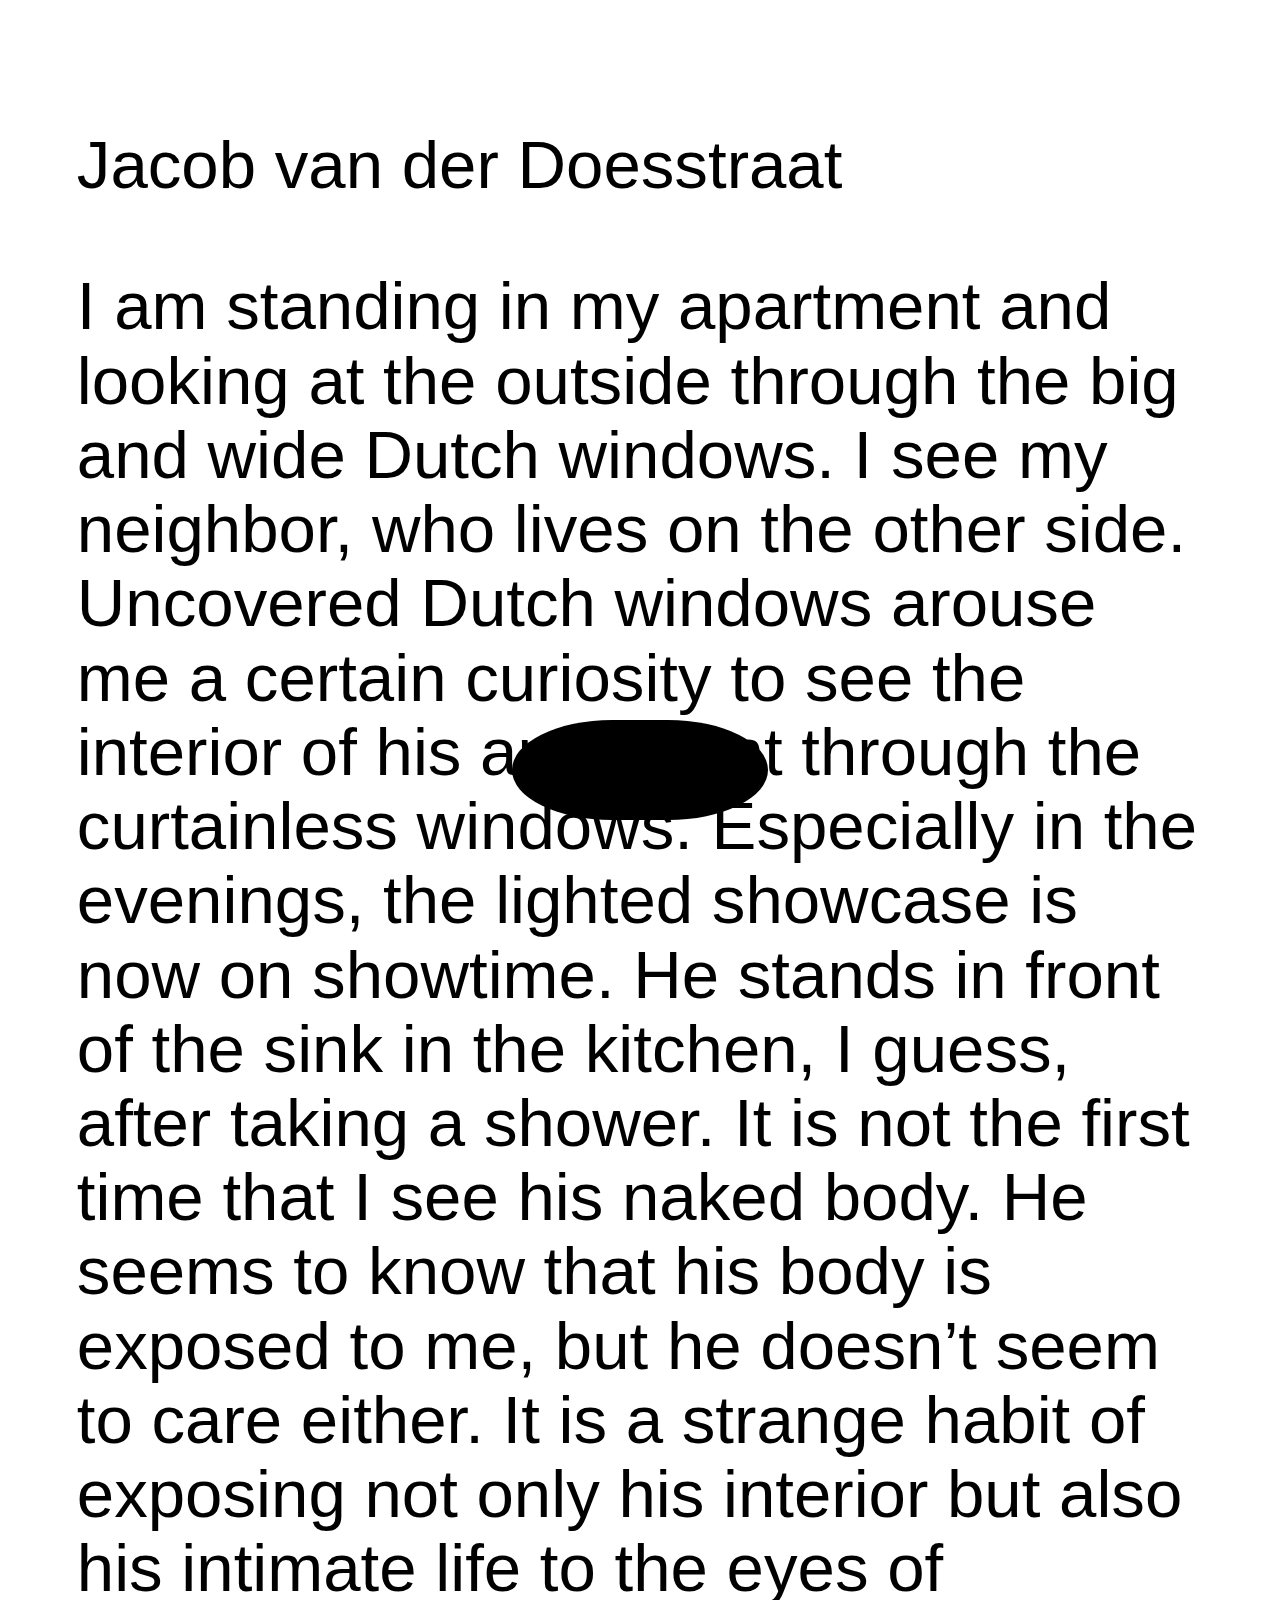
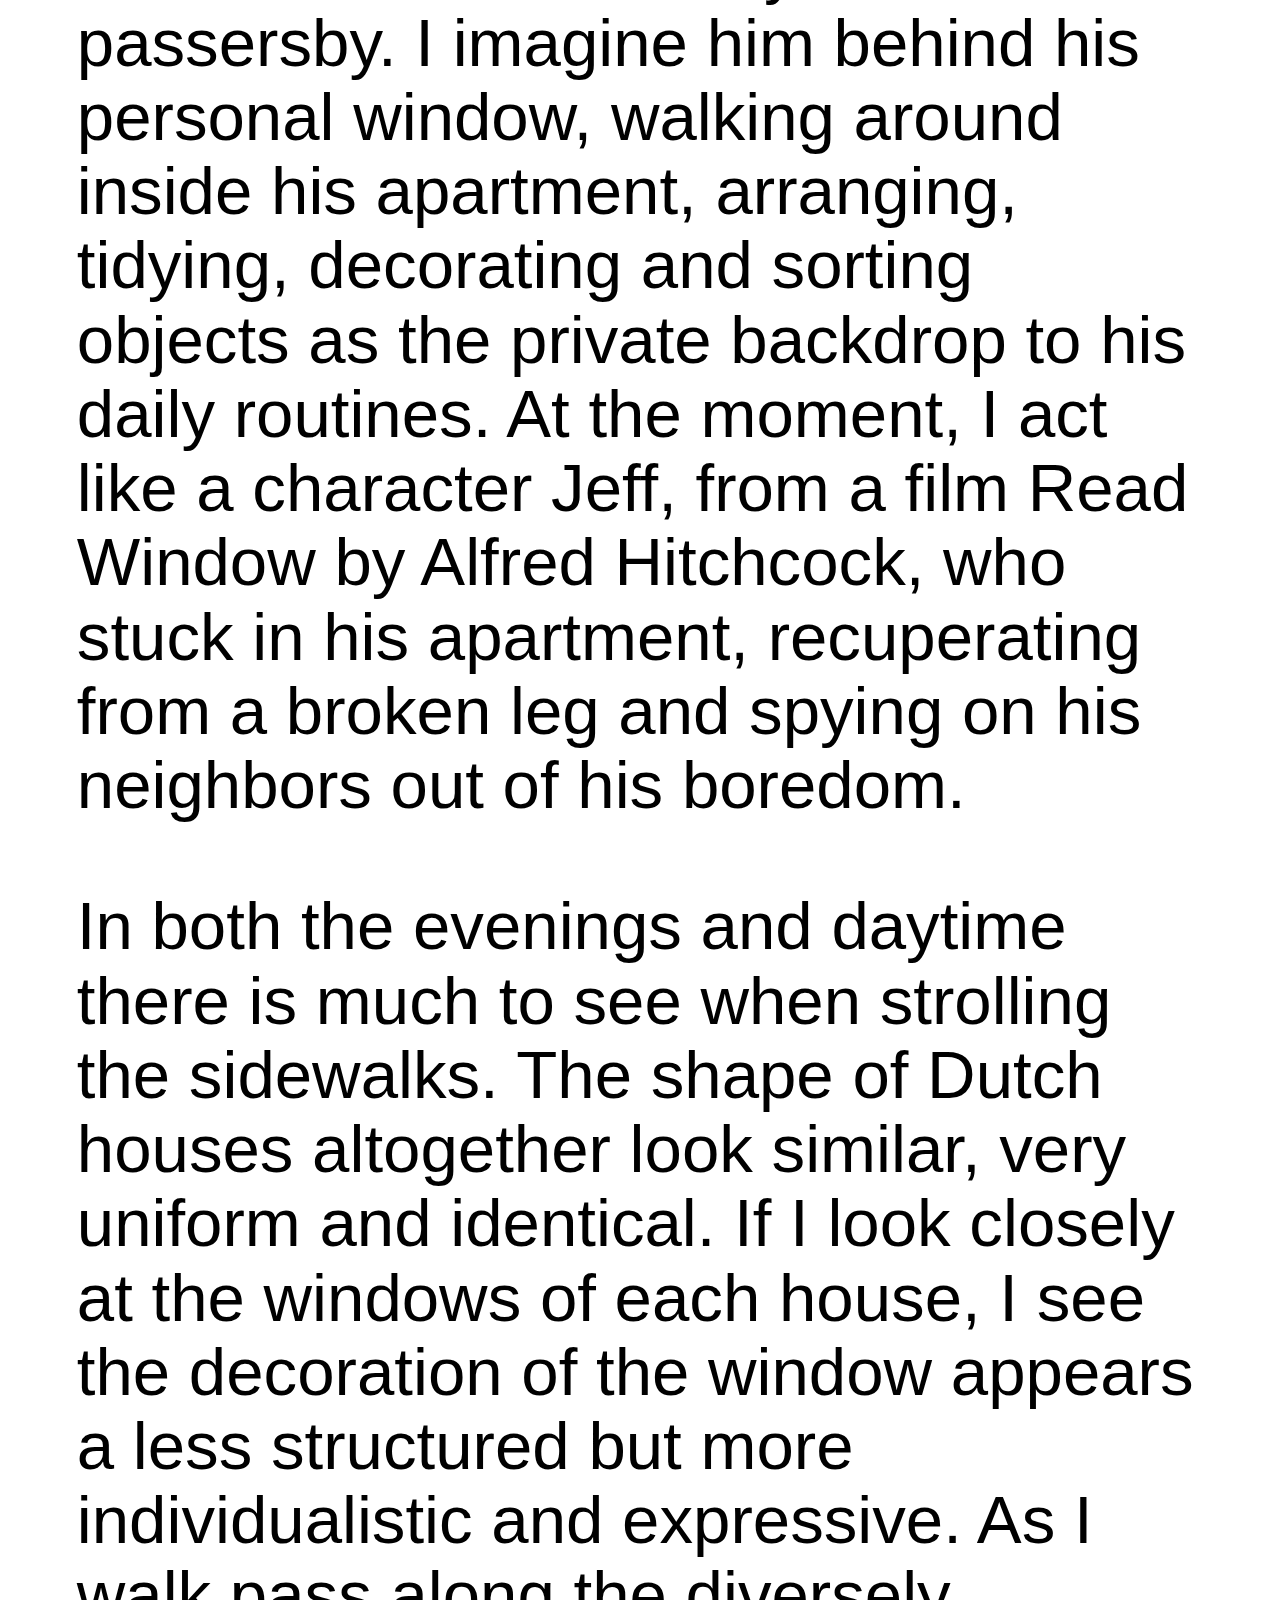
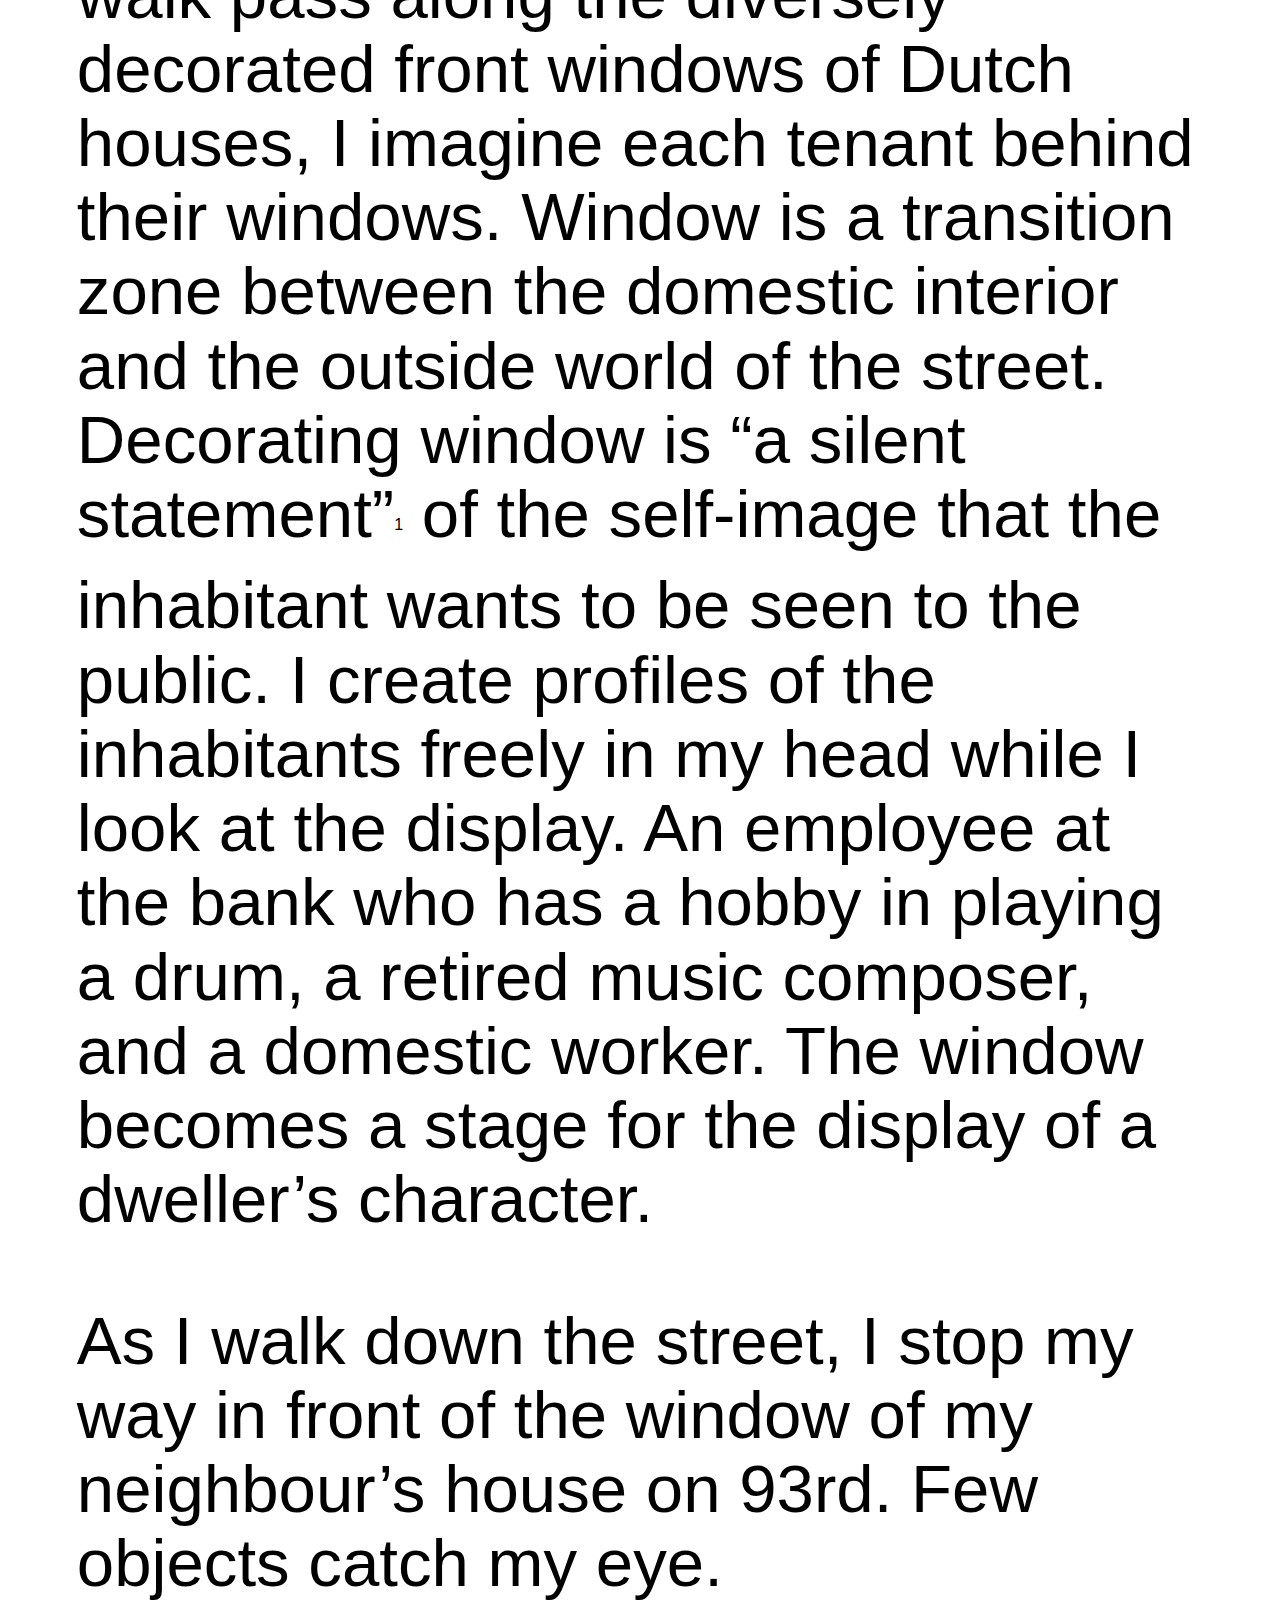
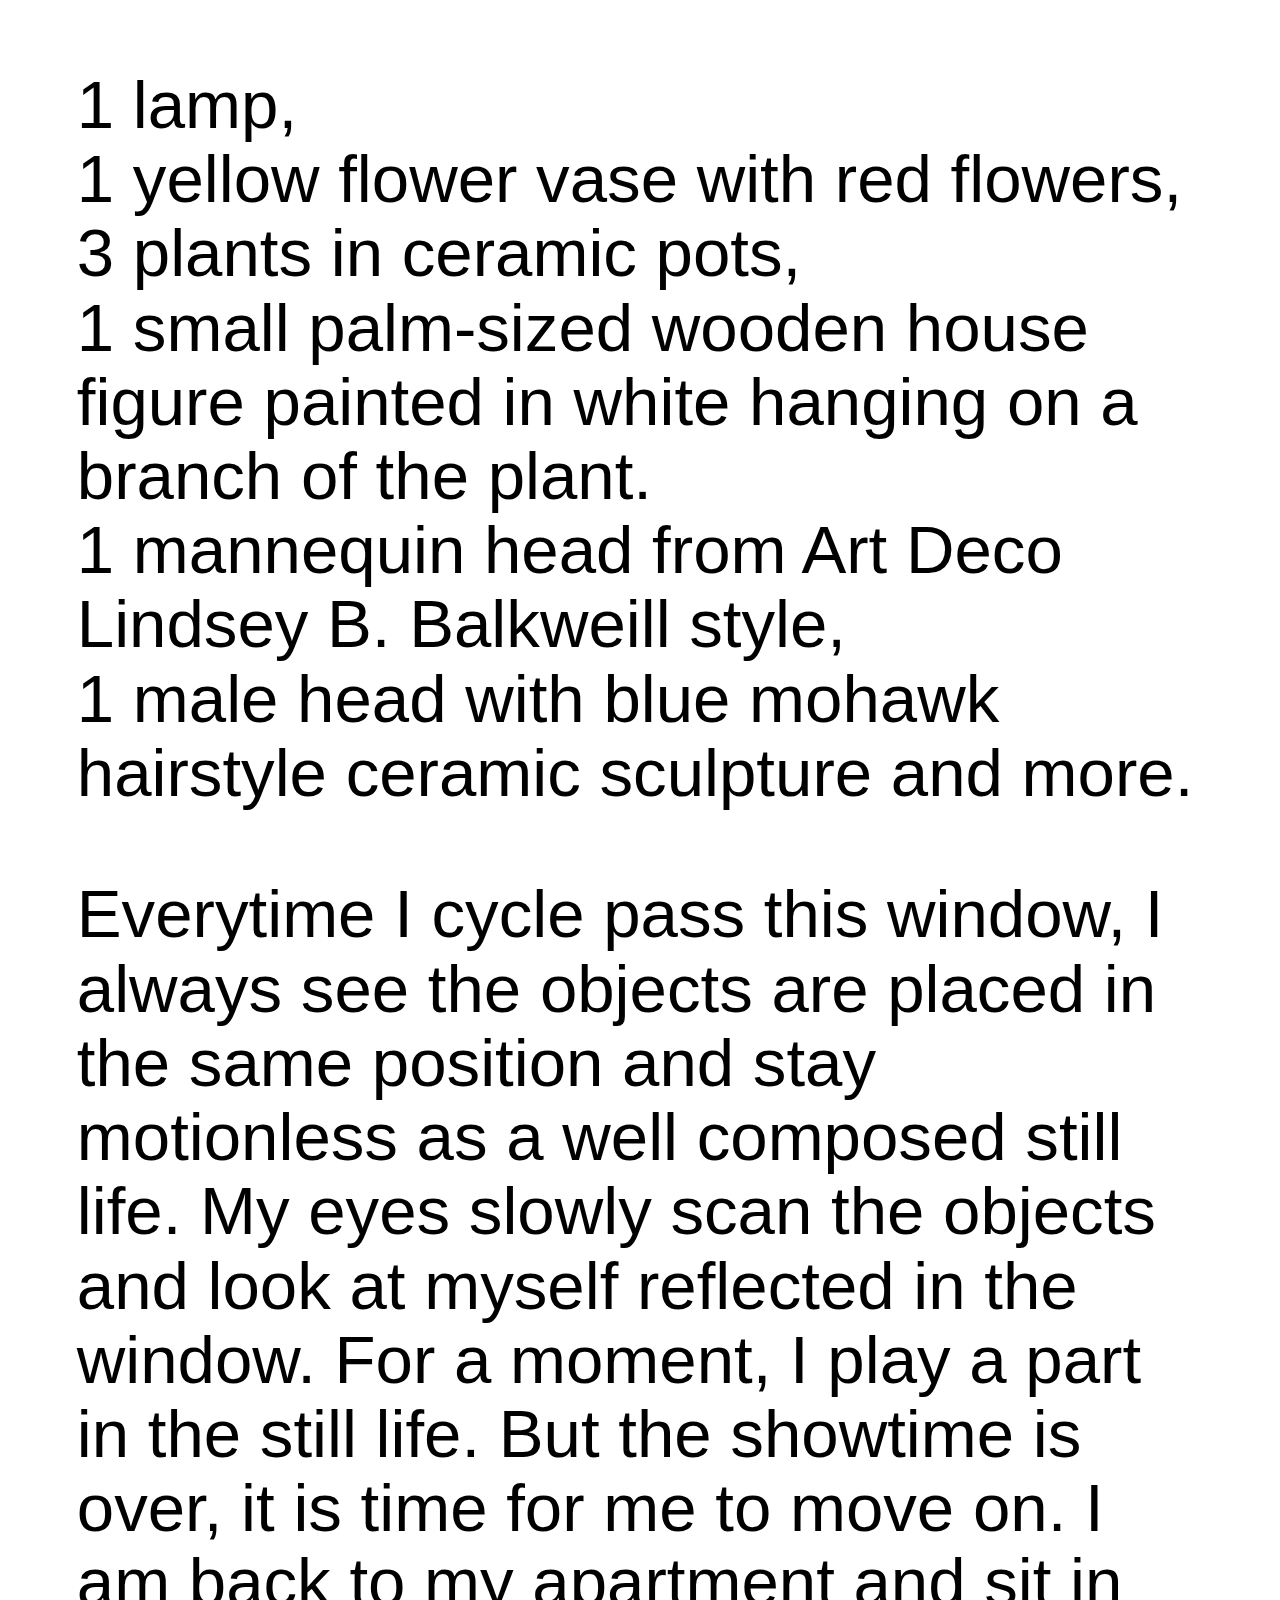
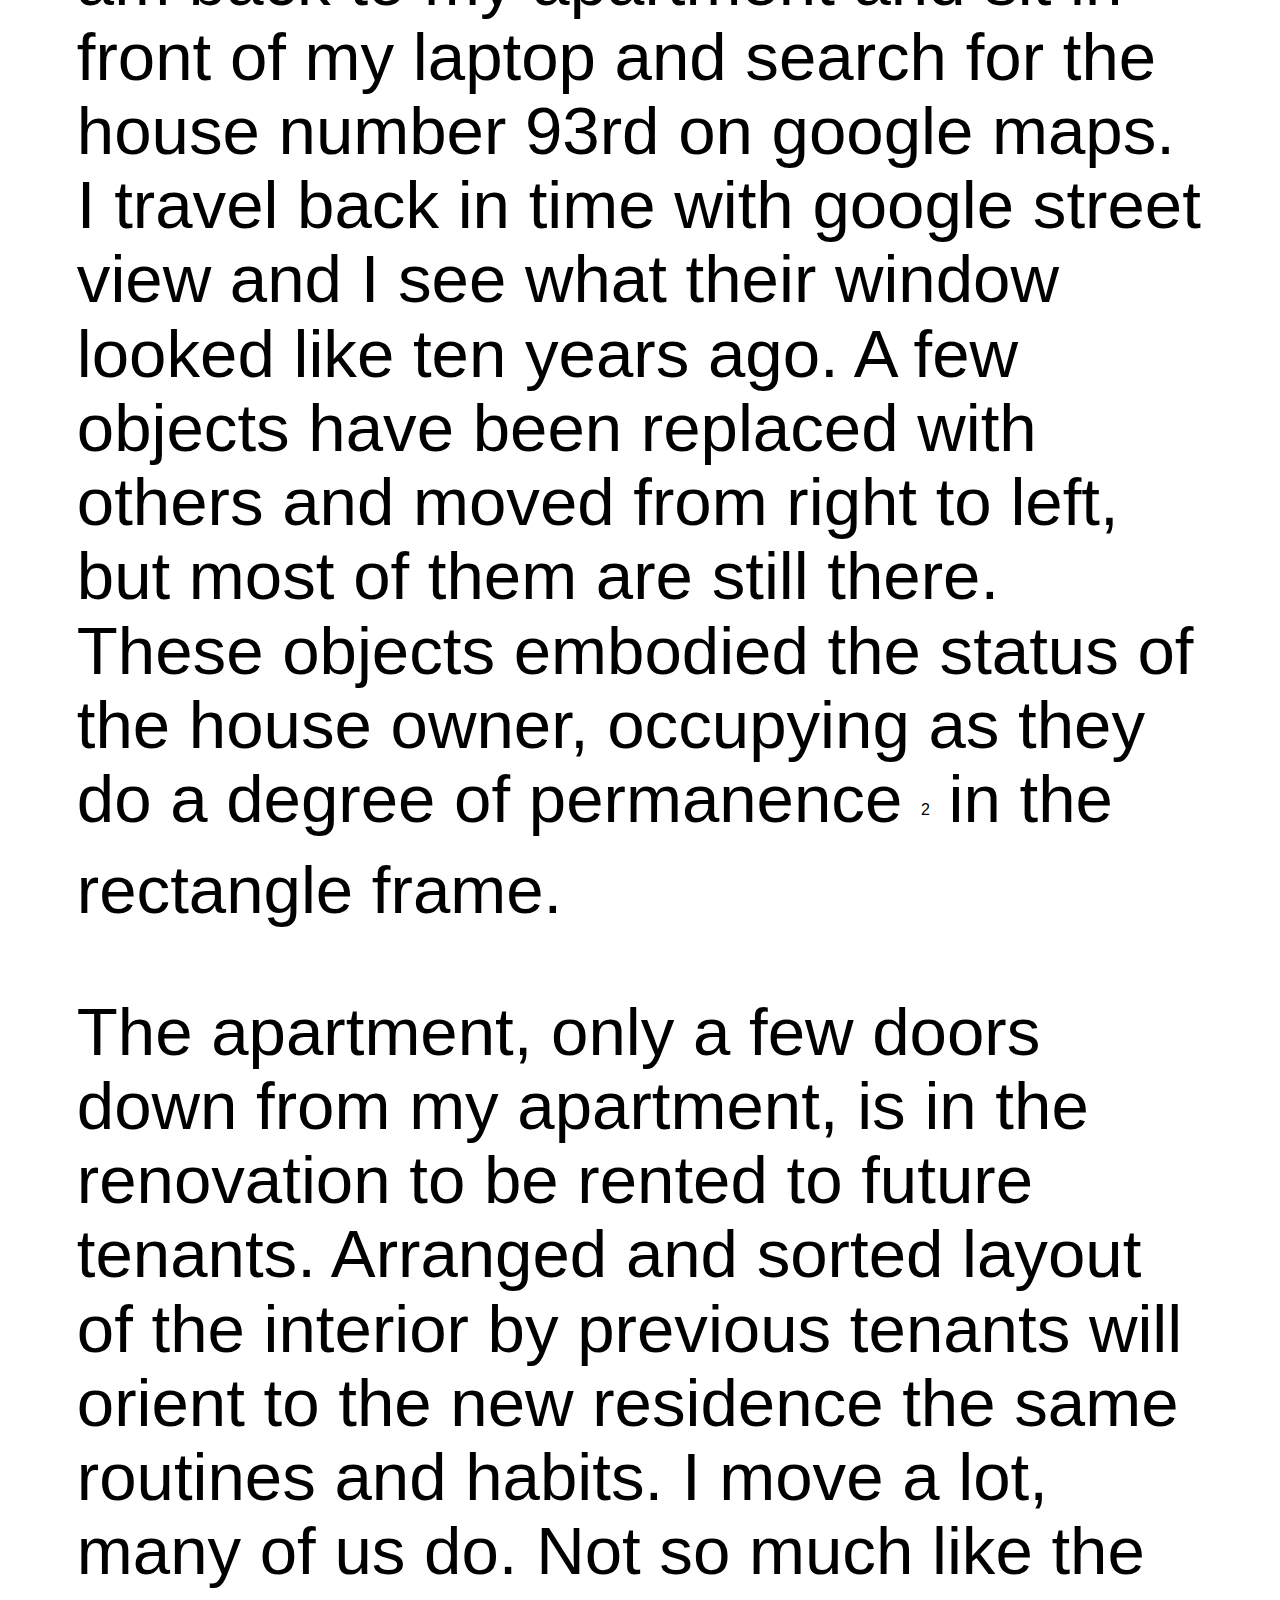
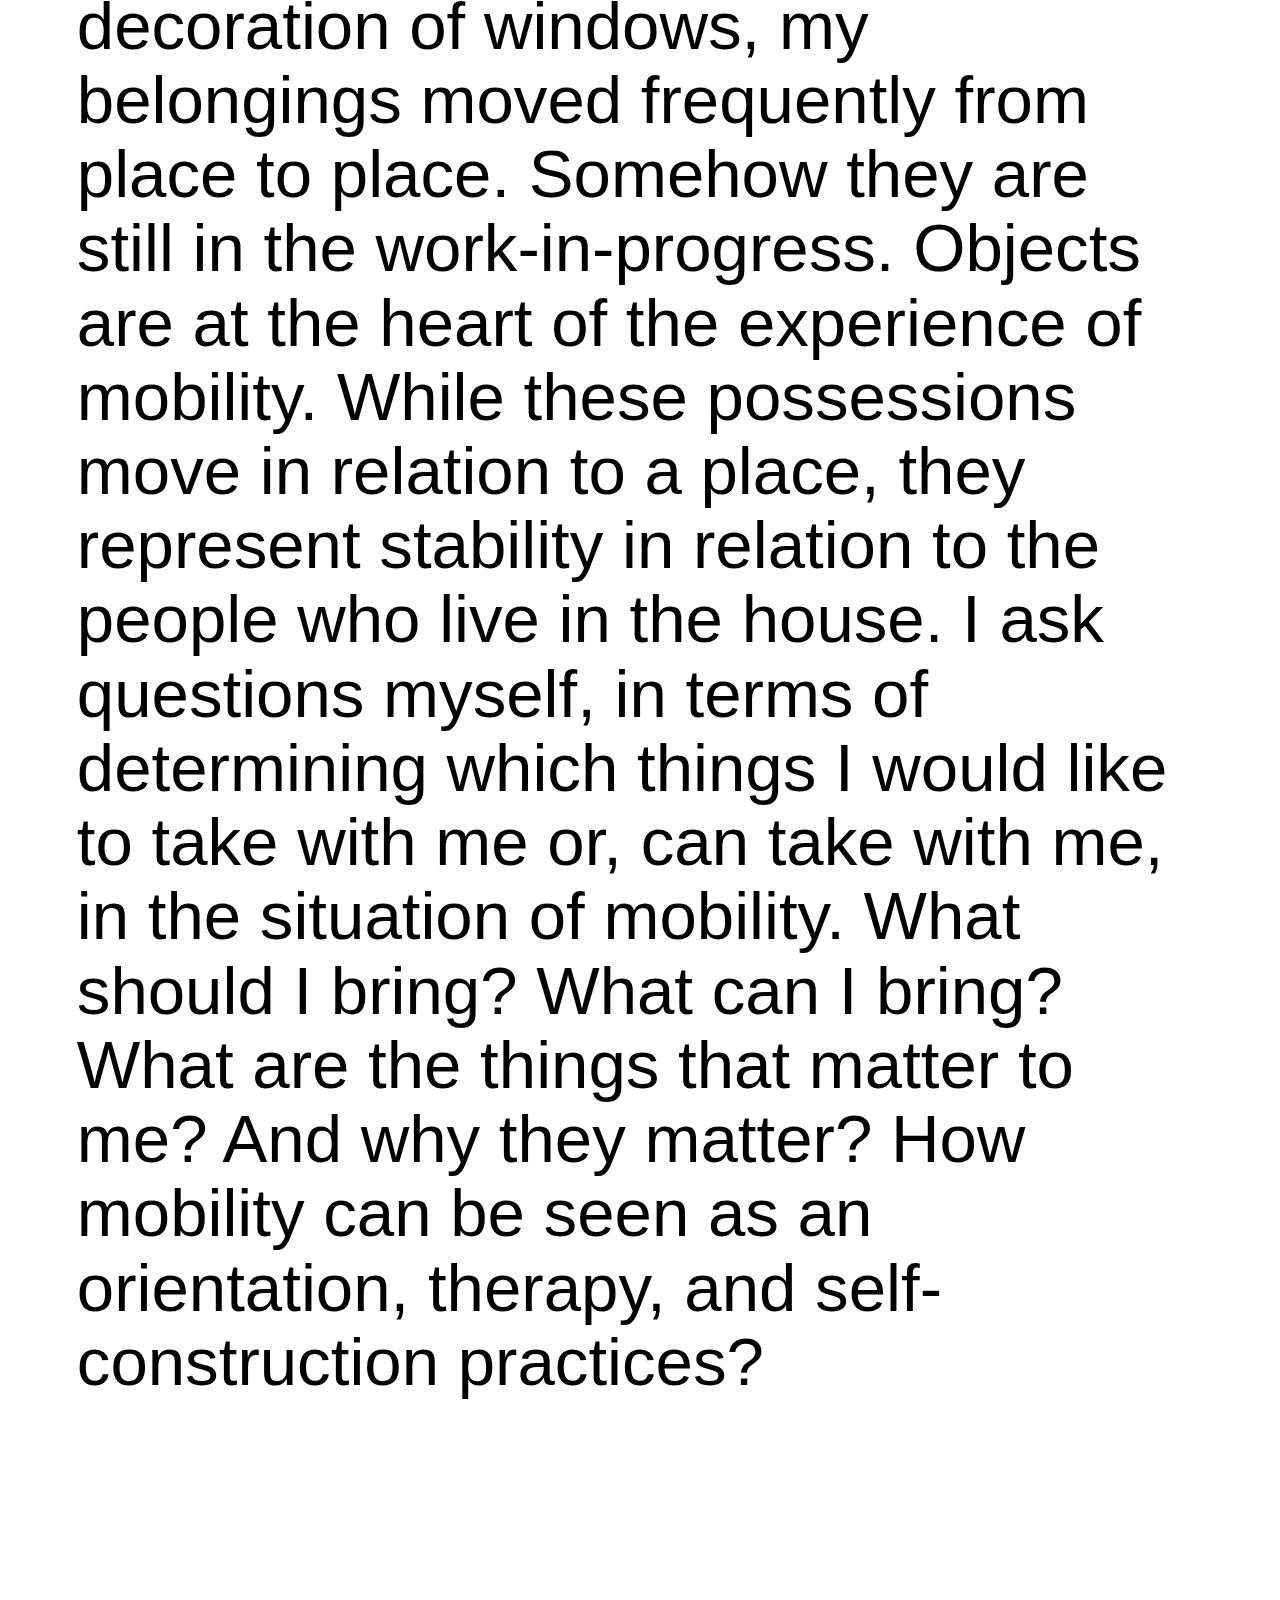
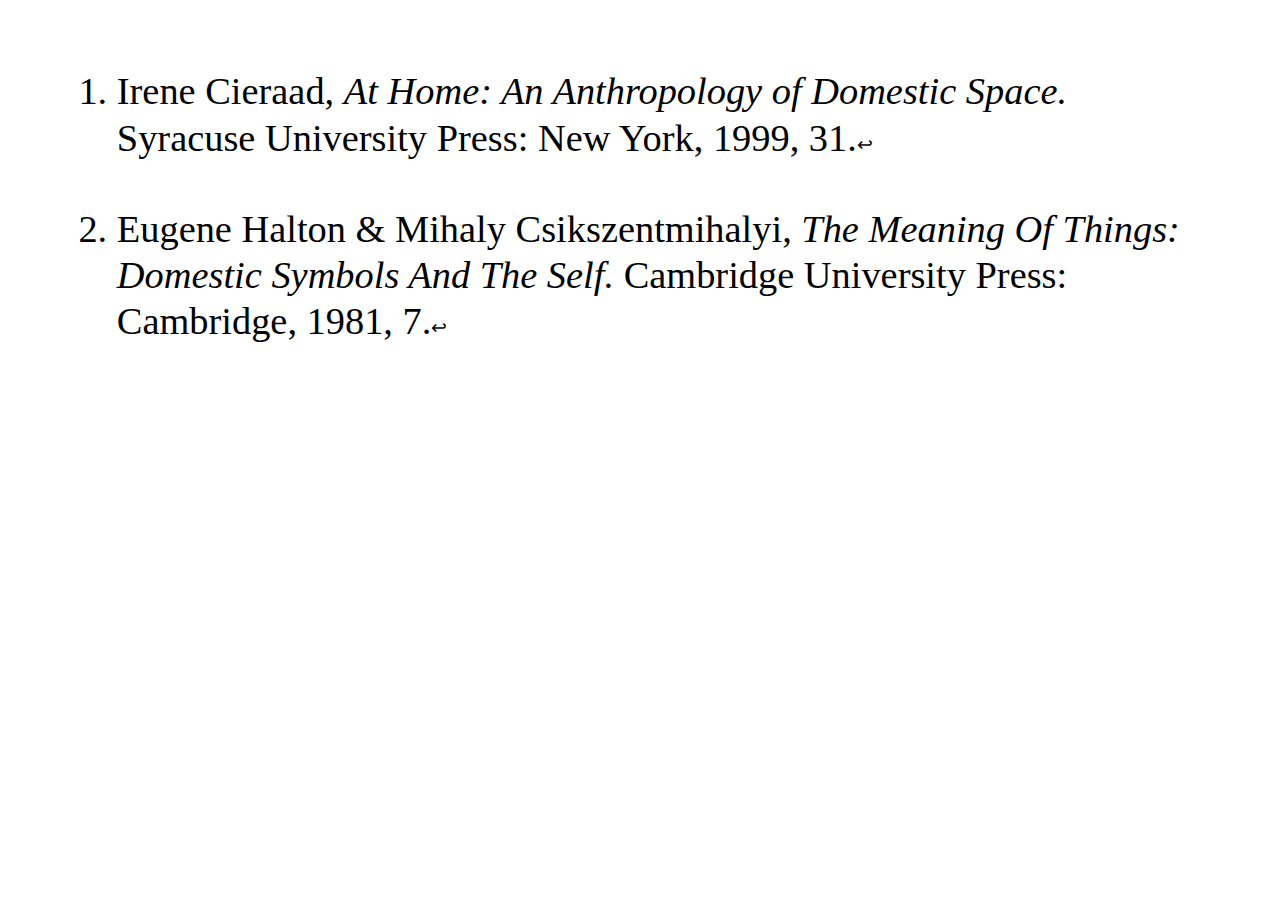
==== commit 46fc6efc: "a" ====
--- a/A.html
+++ b/A.html
@@ -13,6 +13,9 @@
 
 <body>
   <!-- body -->
+<div class="arrow">
+    <a href="index.html">.............</a>
+</div>
 
   <div id="contentContainer">
     <div id- "content">
@@ -60,10 +63,6 @@
     </div>
   </div>
 
-  <div id="back">
-    <a href="thesis/index.html"></a>
-  </div>
-
   <br />
   <section class="footnotes" role="doc-endnotes">
     <ol>
--- a/index.css
+++ b/index.css
@@ -1,8 +1,7 @@
-*
-{
-   -webkit-box-sizing: border-box;
-   -moz-box-sizing: border-box;
-   box-sizing: border-box;
+* {
+  -webkit-box-sizing: border-box;
+  -moz-box-sizing: border-box;
+  box-sizing: border-box;
 }
 
 @font-face {
@@ -11,26 +10,45 @@
 }
 
 body {
-   font-family: 'Helvetica Textbook LT Roman', sans-serif;
-   font-weight: normal;
-   font-style: normal;
-   font-size: 5.25vw;
+  font-family: 'Helvetica Textbook LT Roman', sans-serif;
+  font-weight: normal;
+  font-style: normal;
+  font-size: 5.25vw;
   line-height: 5.8vw;
-   /* max-width: 0px; */
-   /* margin: 60px; */
-   /* margin-top: auto; */
-   /* margin-top: 150px; */
-   /* padding: 0 0.5em; */
+  /* max-width: 0px; */
+  /* margin: 60px; */
+  /* margin-top: auto; */
+  /* margin-top: 150px; */
+  /* padding: 0 0.5em; */
 }
 
 em, i {
-	font-weight: normal;
-	font-style: italic;
+  font-weight: normal;
+  font-style: italic;
+}
+
+.arrow {
+    position: fixed;
+    /* margin: 4vw 0 0 0; */
+    width: 200px;
+    height: 100px;
+    border-radius: 100px / 50px;
+    /* padding: 1vw 2vw; */
+    left: 40%;
+    top: 80%;
+    background: black;
+    width: 20vw;
+    z-index: 1;
+}
+
+.arrow img {
+  width: 100px;
+  height: 100px;
 }
 
 .description p {
-    text-indent: 0;
-    display: block;
+  text-indent: 0;
+  display: block;
 }
 
 /* .bodytext p+p {
@@ -42,24 +60,26 @@
 }
 
 #contentContainer {
-    margin: 10vw auto 0 auto;
-    padding: 0 0 40vw 0;
-    width: 88vw;
-  }
+  margin: 10vw auto 0 auto;
+  padding: 0 0 0 0;
+  width: 88vw;
+  /* background-color: yellow; */
+}
 
 .bodytext {
   margin: 0;
-padding: 0;
-font: inherit;
-vertical-align: baseline;
+  padding: 0;
+  font: inherit;
+  vertical-align: baseline;
 }
+
 }
 
 .chapter {
   margin: 0;
-padding: 0;
-font: inherit;
-vertical-align: baseline;
+  padding: 0;
+  font: inherit;
+  vertical-align: baseline;
   text-align: center;
 }
 
@@ -69,13 +89,51 @@
 
 .footnotes {
   font-family: serif;
-  font-size: 15px;
+  font-size: 3vw;
+  line-height: 3.6vw;
   /* margin: 40px; */
+  margin: 10vw auto 0 auto;
+  padding: 0 0 40vw 0;
+  width: 88vw;
 }
 
-@media only screen and (max-width: 1200px)
-#contentContainer {
-    margin: 34vw auto 0 auto;
-    padding: 0 0 40vw 0;
-    width: 88vw;
+.footnote-ref {
+  font-size: 1.5vw;
 }
+
+.footnote-back {
+  font-size: 1.5vw;
+}
+
+a {
+  text-decoration: none;
+  color: #000;
+}
+
+a:visited {
+  text-decoration: none;
+  color: #000;
+}
+
+a:hover {
+  text-decoration: none;
+  color: #000;
+}
+
+a:focus {
+  text-decoration: none;
+  color: #000;
+}
+
+a:hover,
+.navBtn:active {
+  text-decoration: none;
+  color: #000;
+}
+
+
+@media only screen and (max-width: 1200px) #contentContainer {
+  margin: 34vw auto 0 auto;
+  padding: 0 0 40vw 0;
+  width: 88vw;
+}
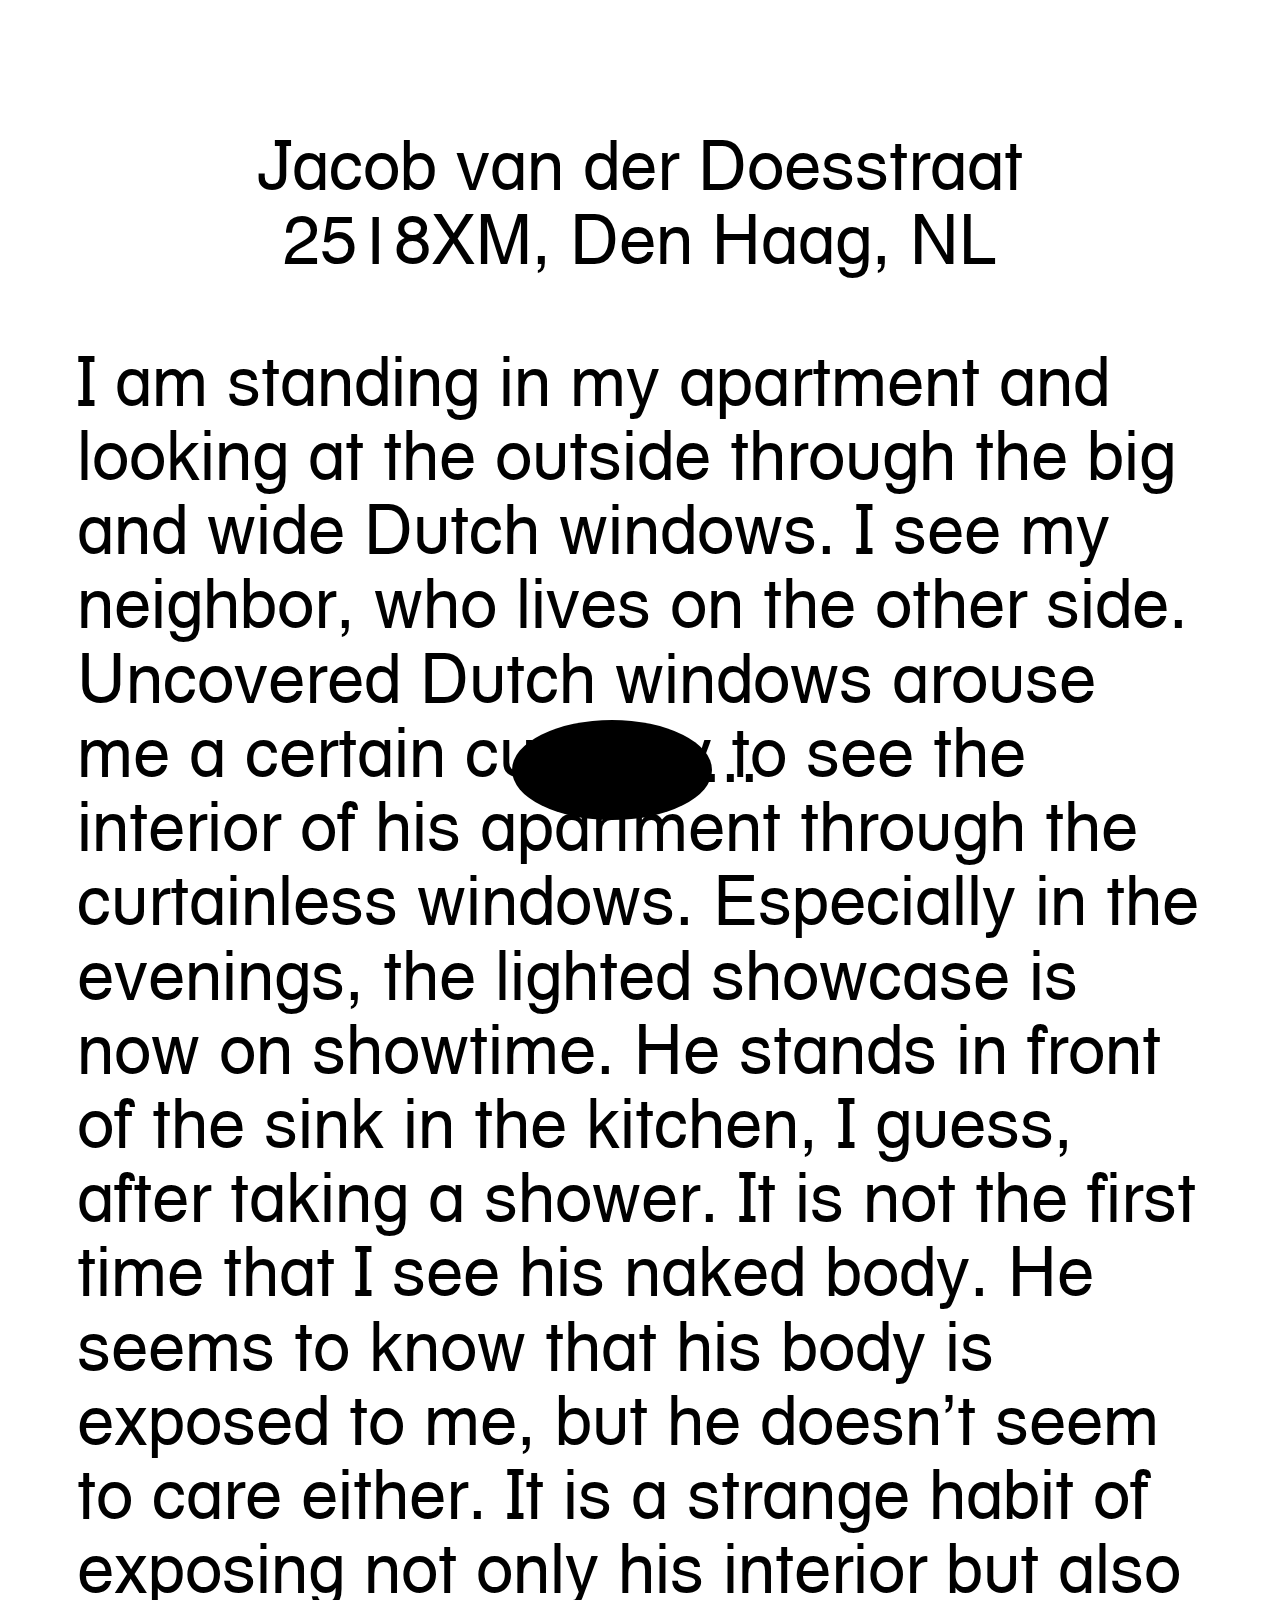
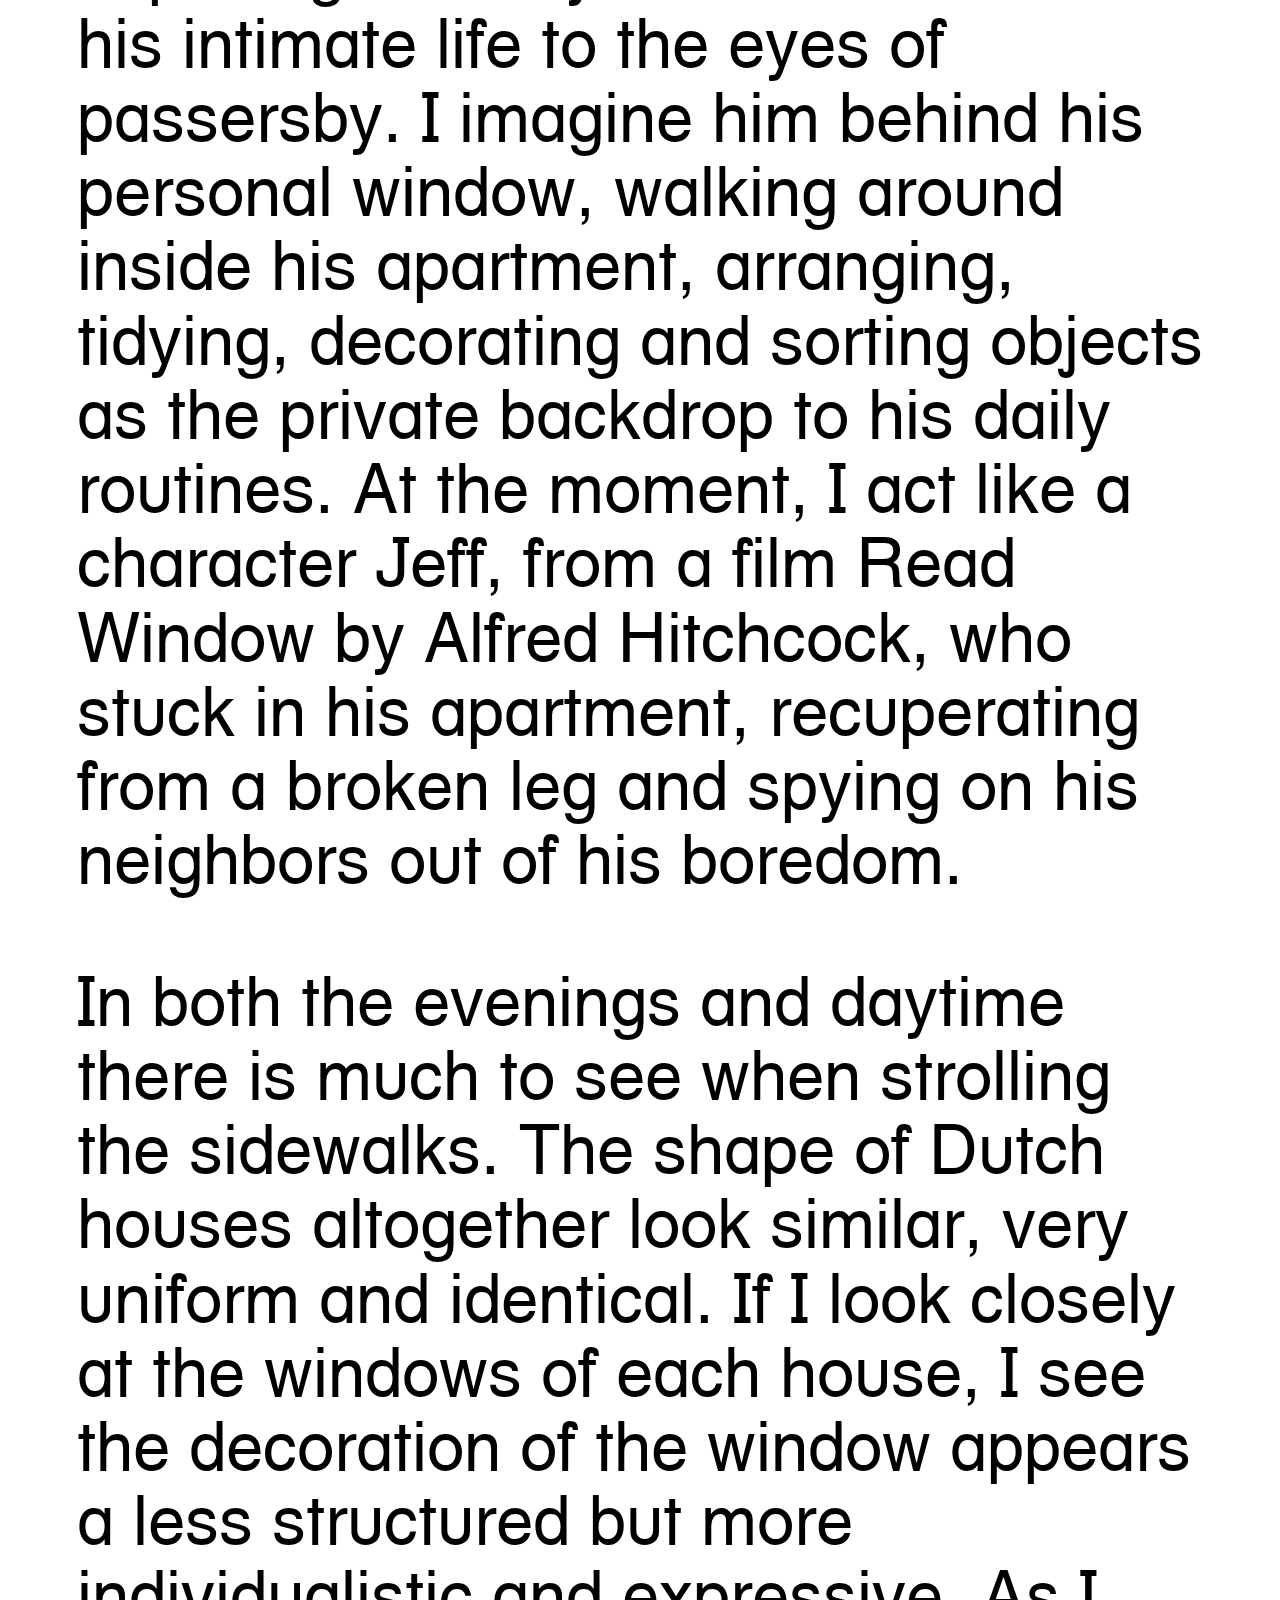
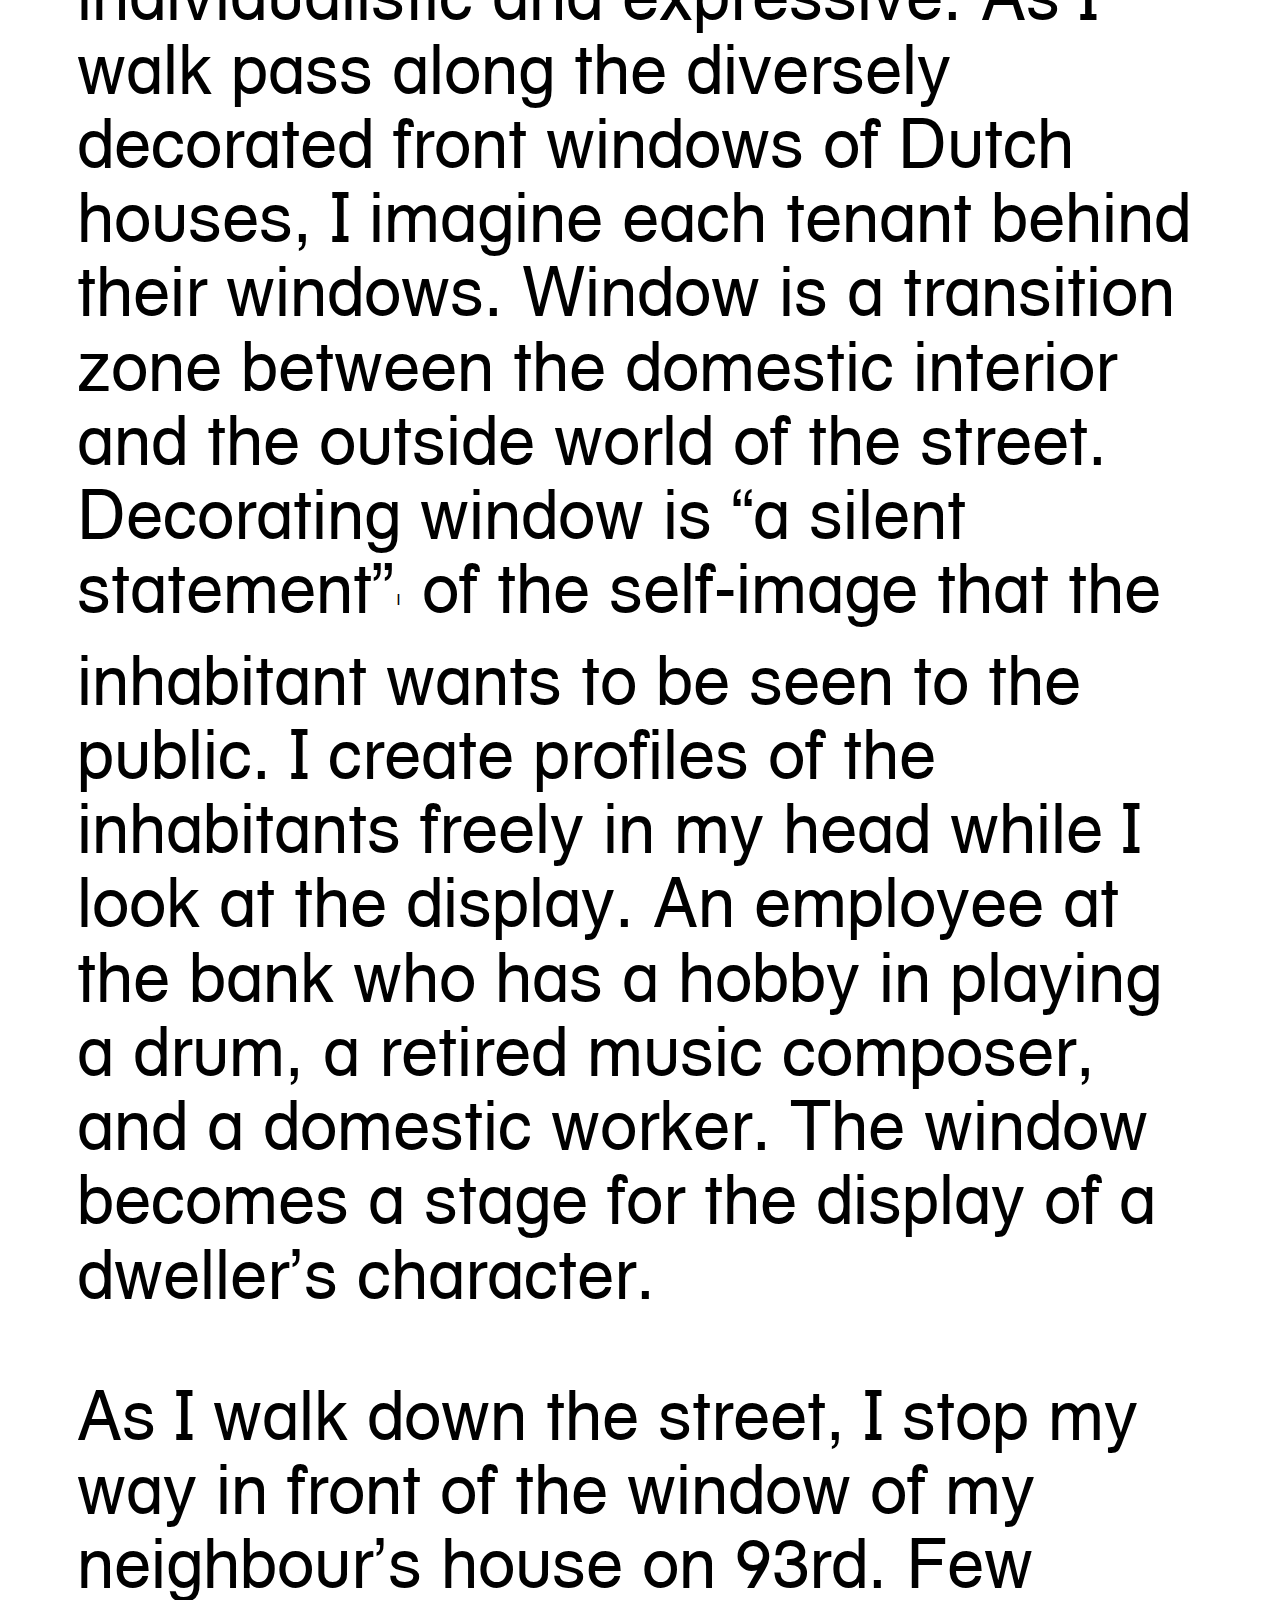
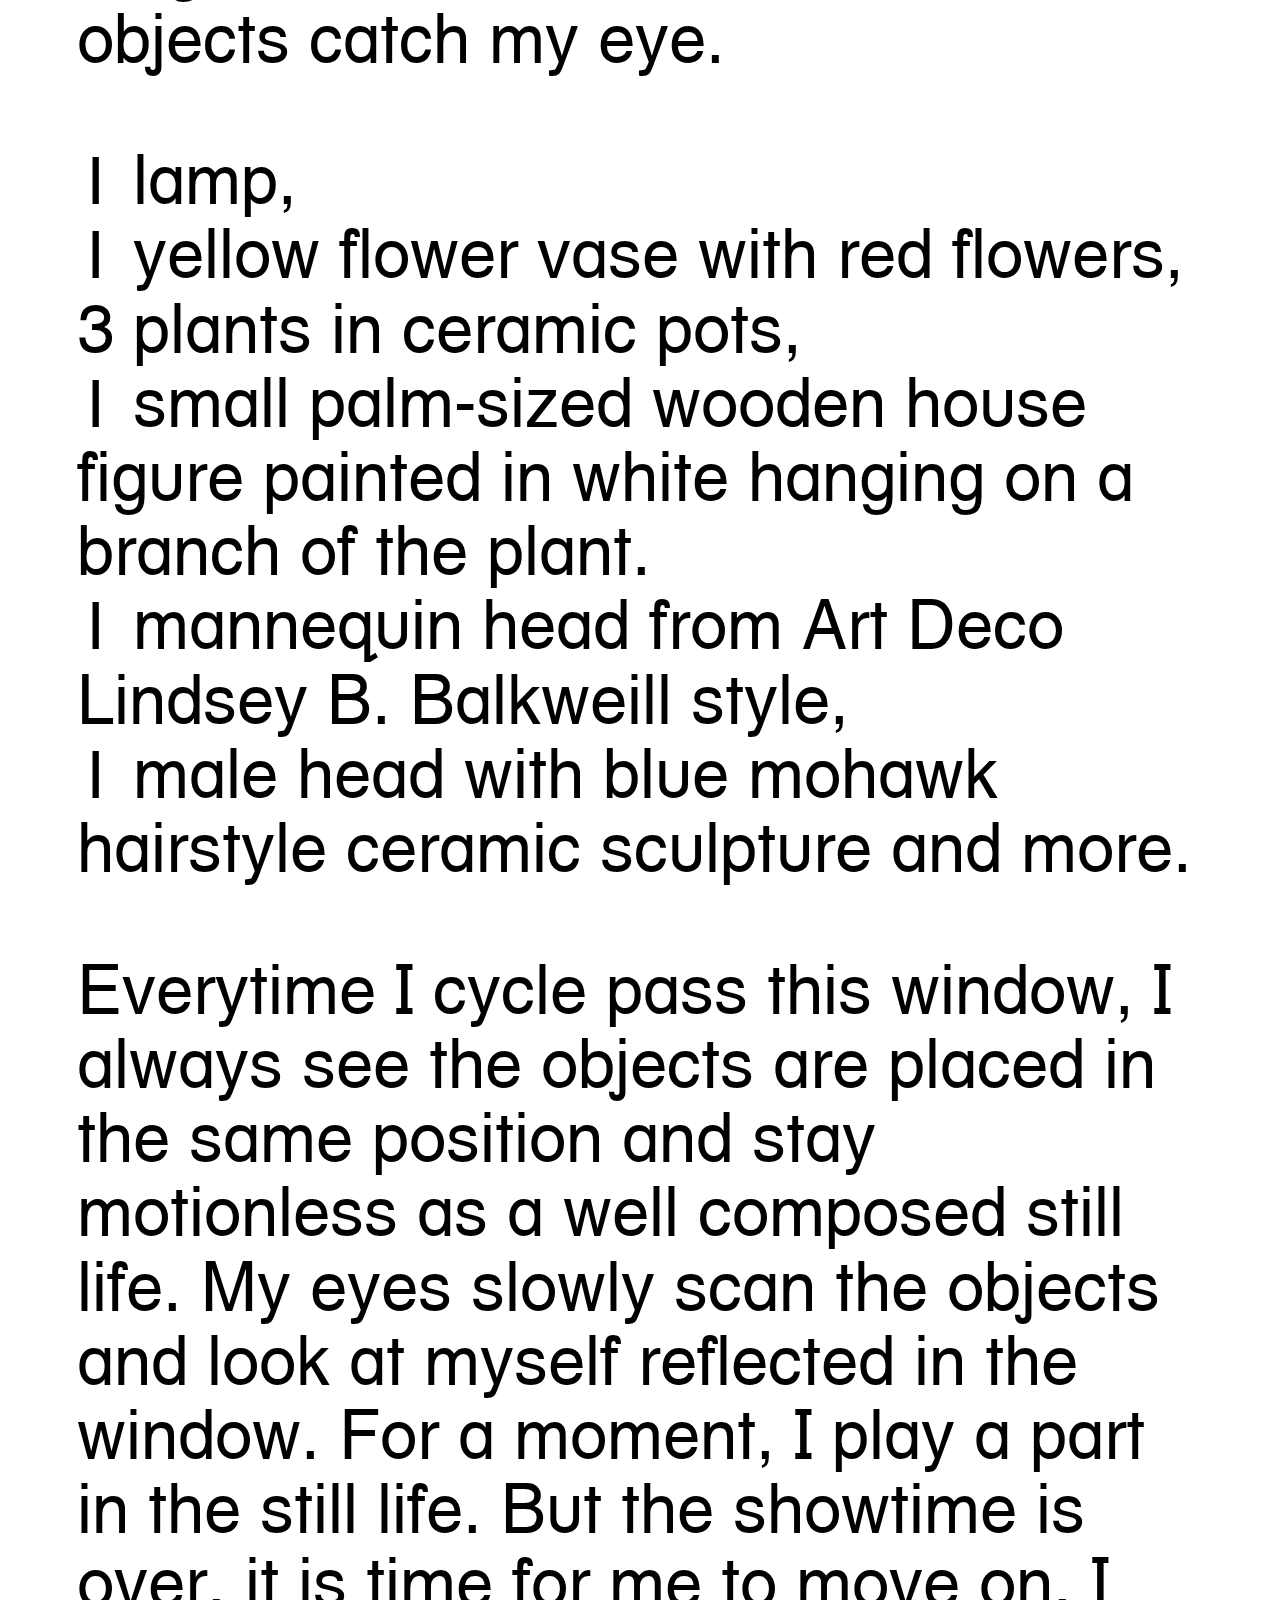
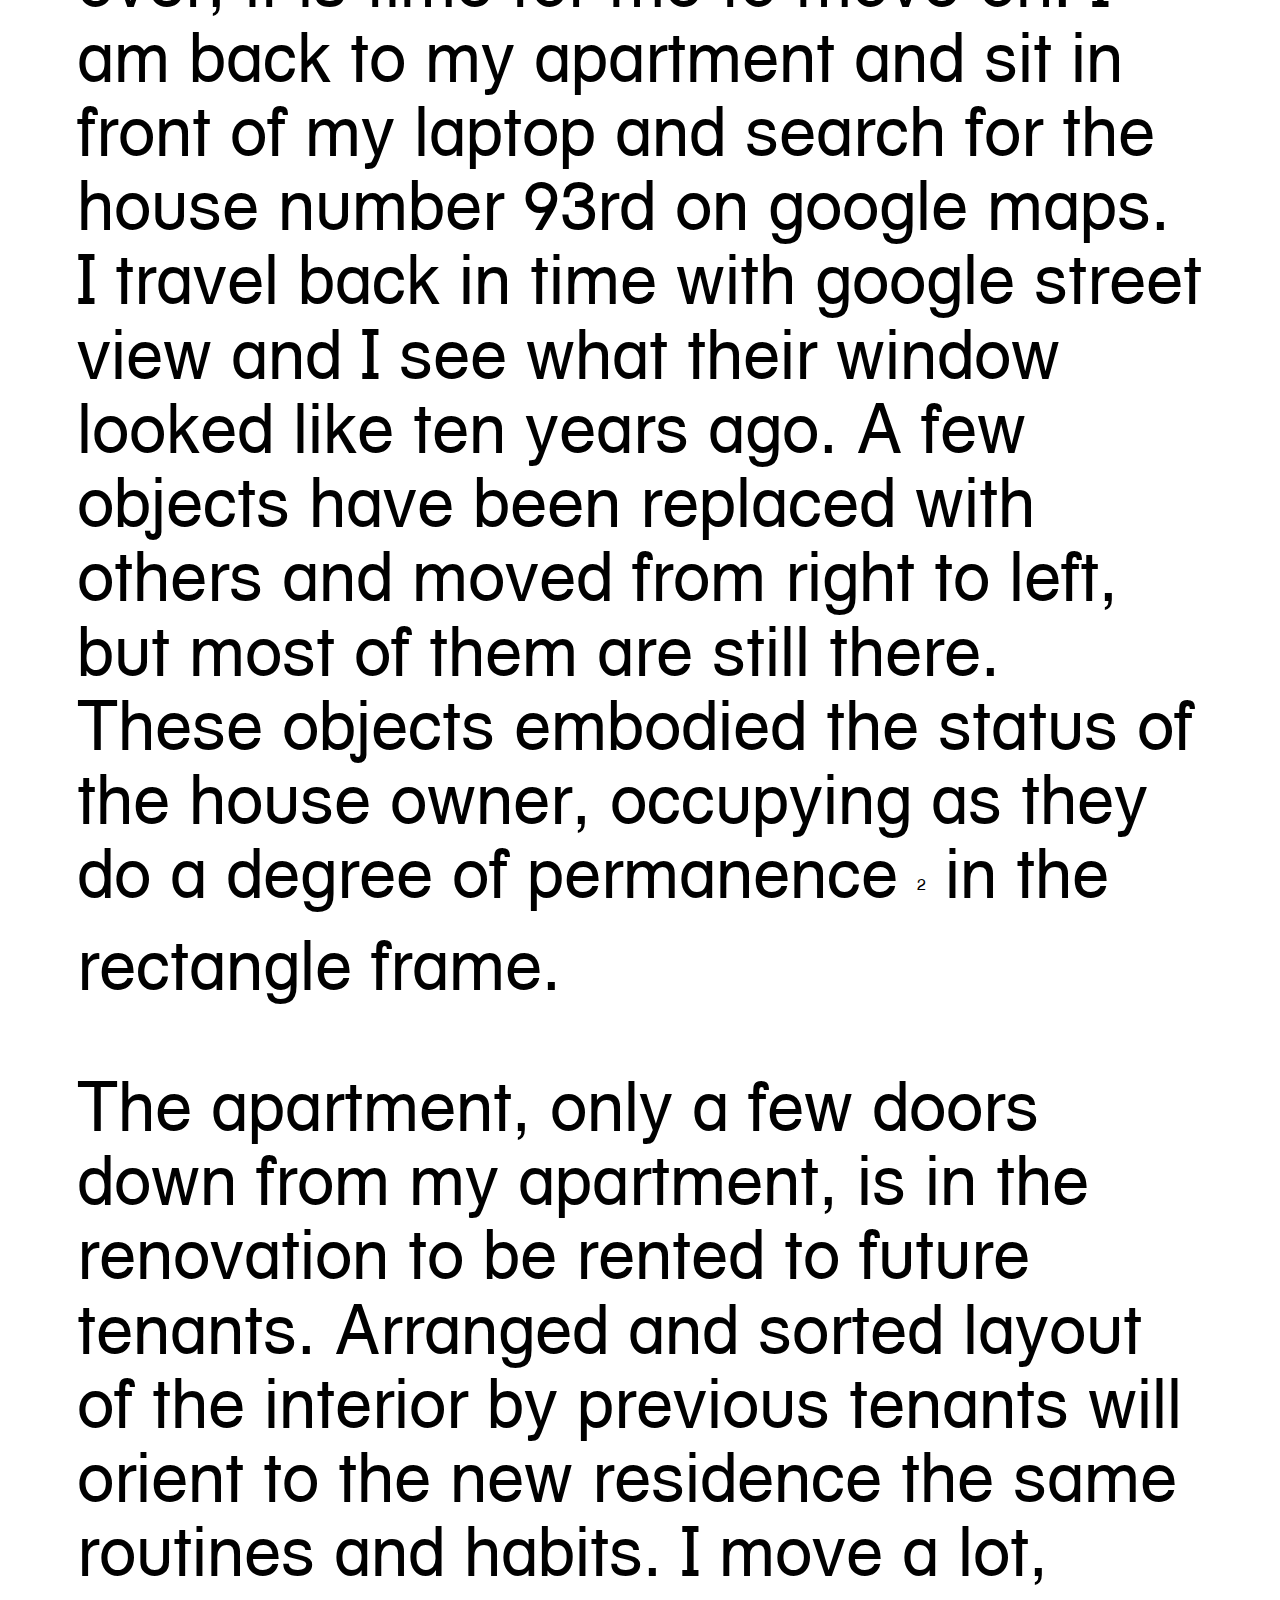
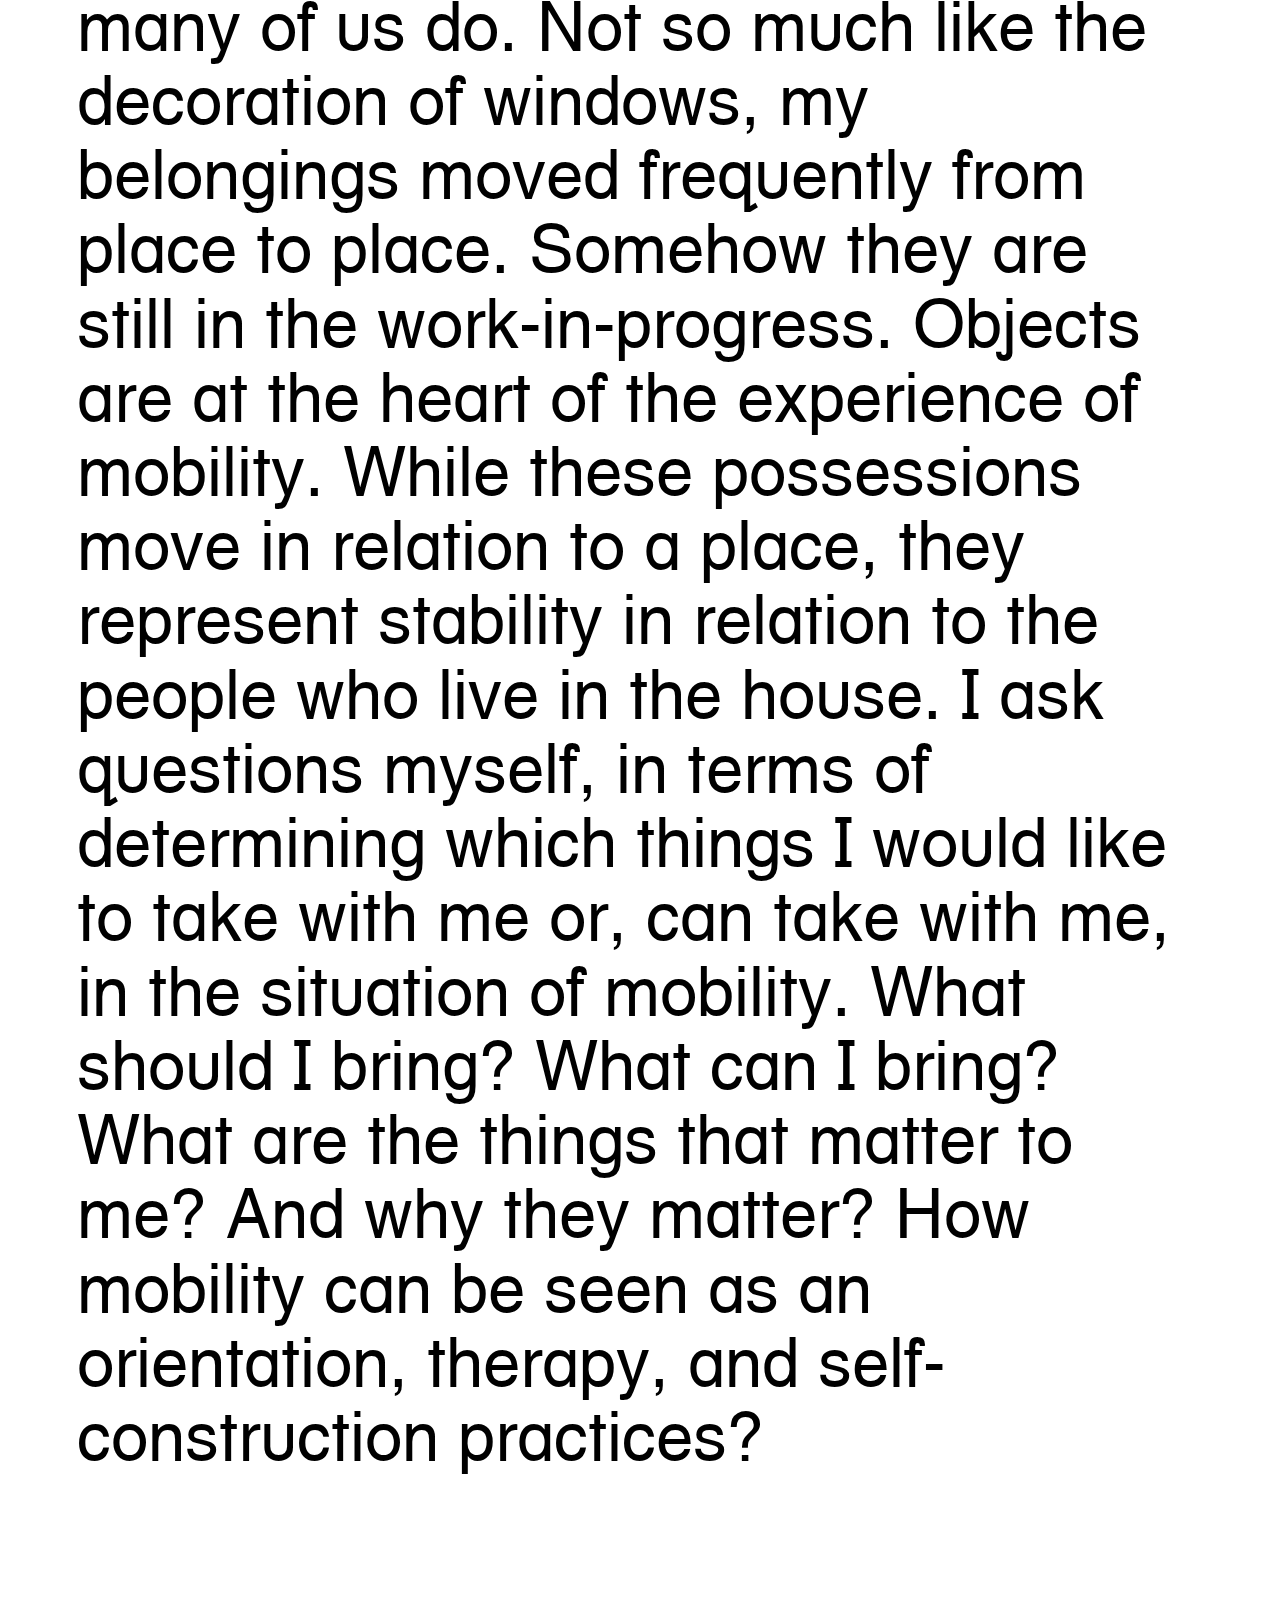
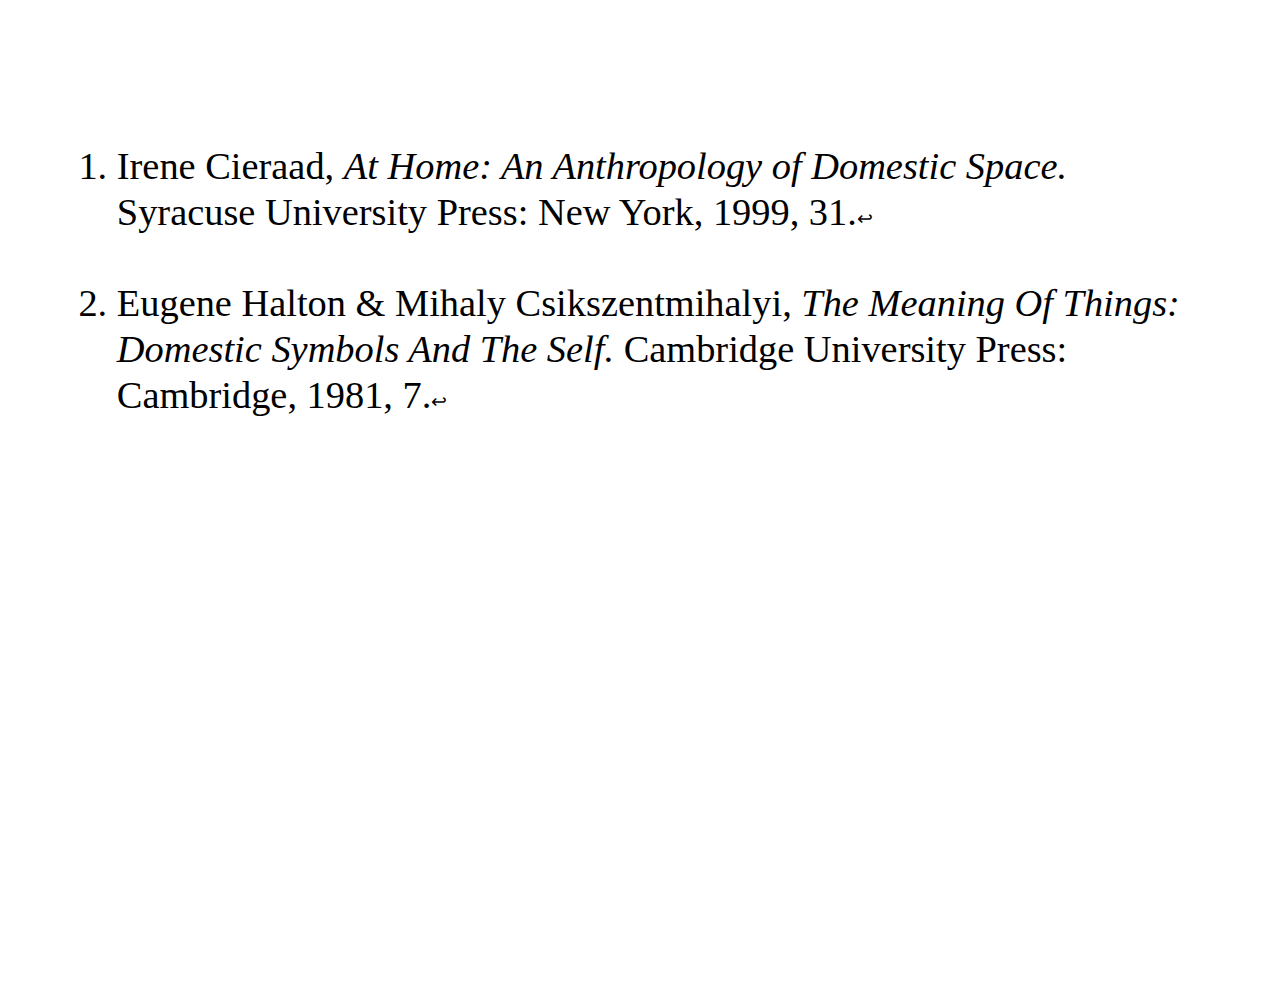
==== commit 82223751: "a" ====
--- a/A.html
+++ b/A.html
@@ -21,6 +21,8 @@
     <div id- "content">
       <div class="chapter">
         Jacob van der Doesstraat
+        <br />2518XM, Den Haag, NL
+
       </div>
       <div class="bodytext">
         <p>
--- a/index.css
+++ b/index.css
@@ -5,12 +5,12 @@
 }
 
 @font-face {
-  font-family: 'Helvetica Textbook LT Roman', sans-serif;
+  font-family: 'Helvetica Textbook LT Roman';
   src: url('fonts/Helvetica Textbook LT Roman.ttf');
 }
 
 body {
-  font-family: 'Helvetica Textbook LT Roman', sans-serif;
+  font-family: 'Helvetica Textbook LT Roman';
   font-weight: normal;
   font-style: normal;
   font-size: 5.25vw;
@@ -37,13 +37,8 @@
     left: 40%;
     top: 80%;
     background: black;
-    width: 20vw;
+    /* width: 30vw; */
     z-index: 1;
-}
-
-.arrow img {
-  width: 100px;
-  height: 100px;
 }
 
 .description p {
@@ -64,6 +59,12 @@
   padding: 0 0 0 0;
   width: 88vw;
   /* background-color: yellow; */
+}
+
+.chapter {
+  text-align: center;
+
+
 }
 
 .bodytext {
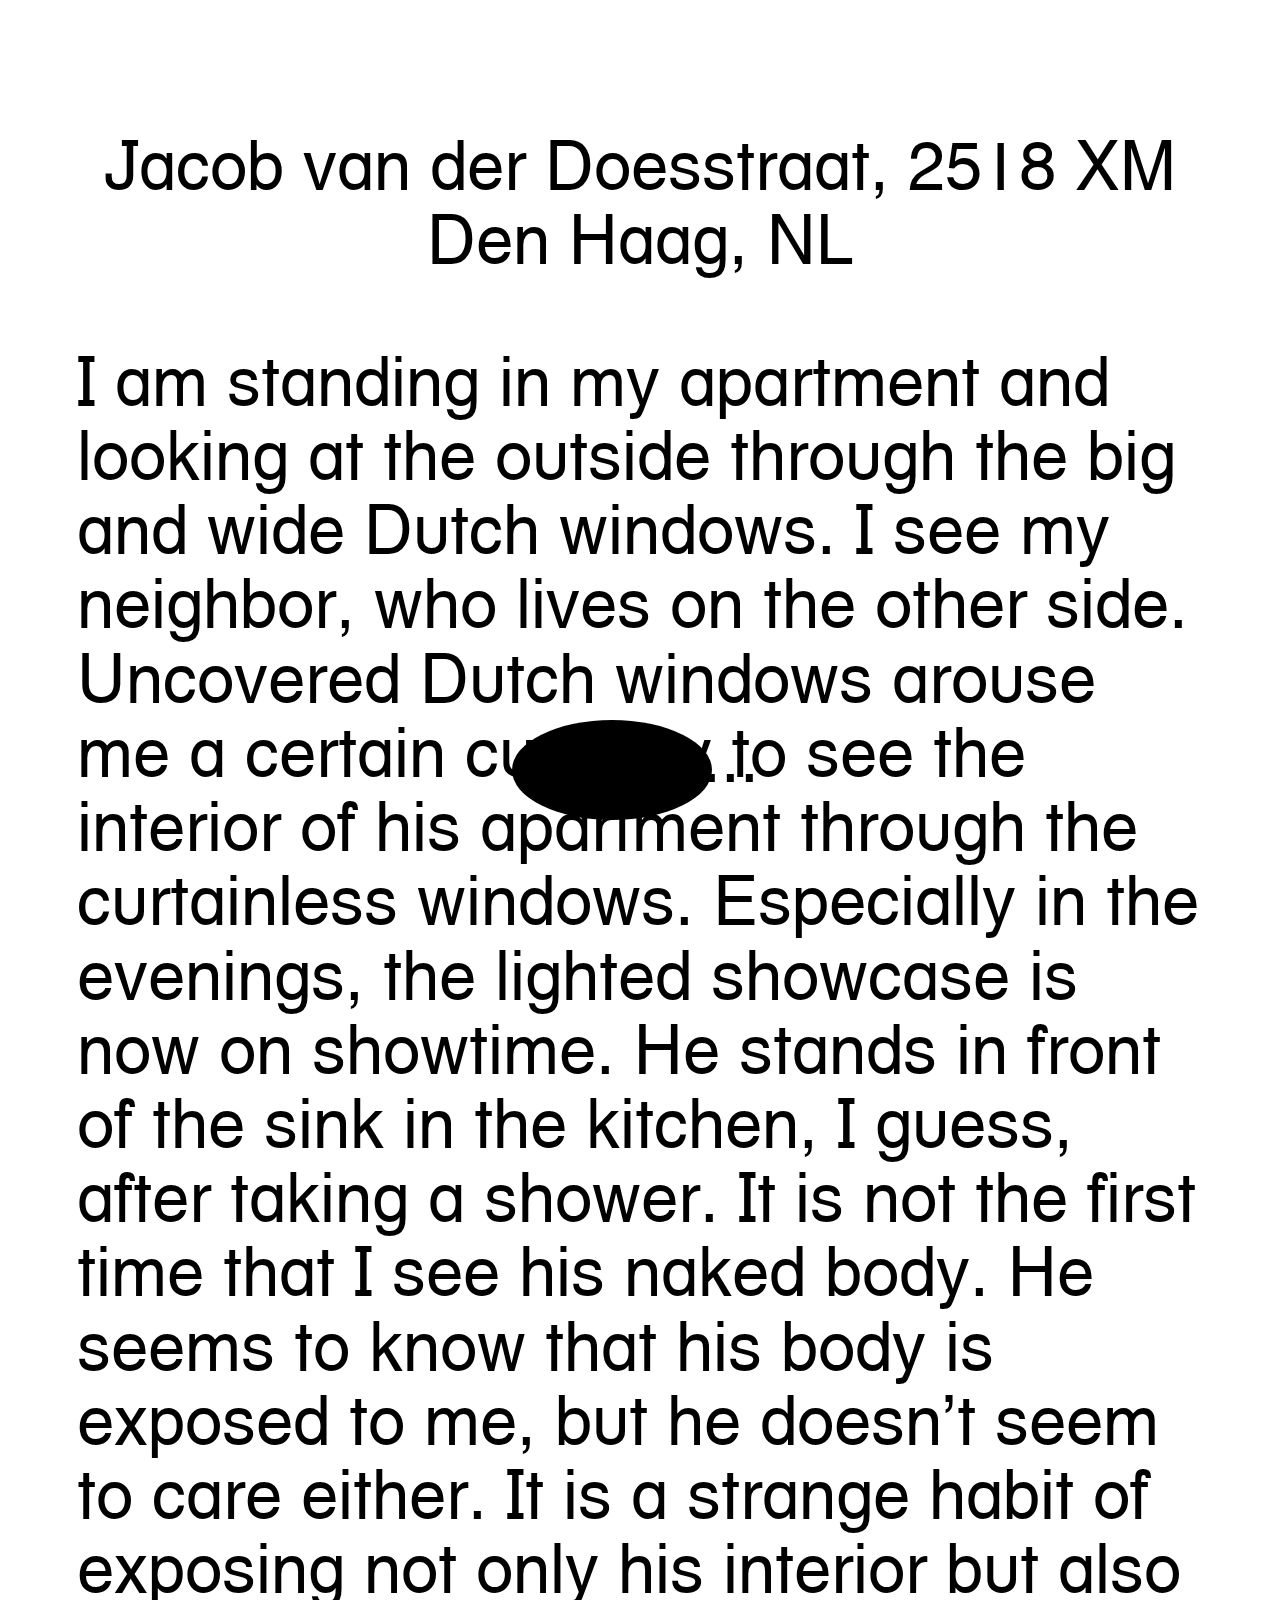
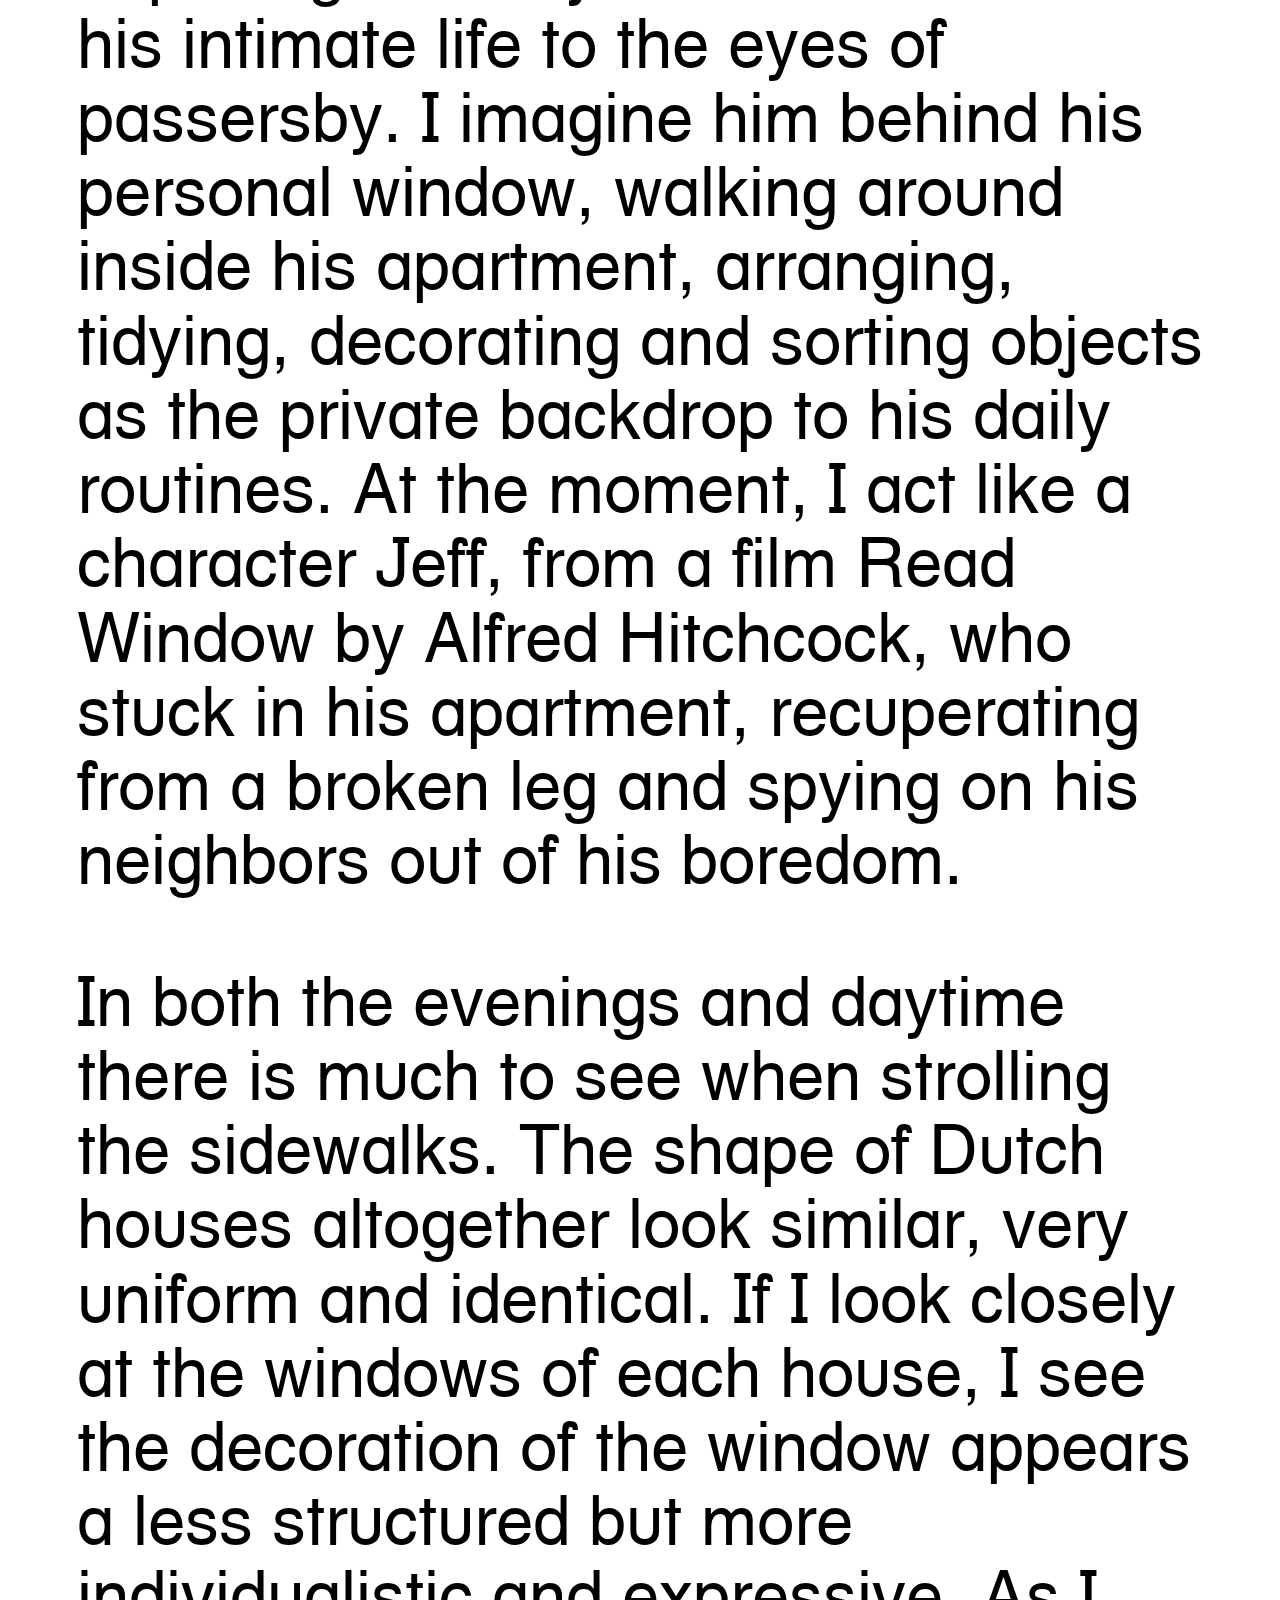
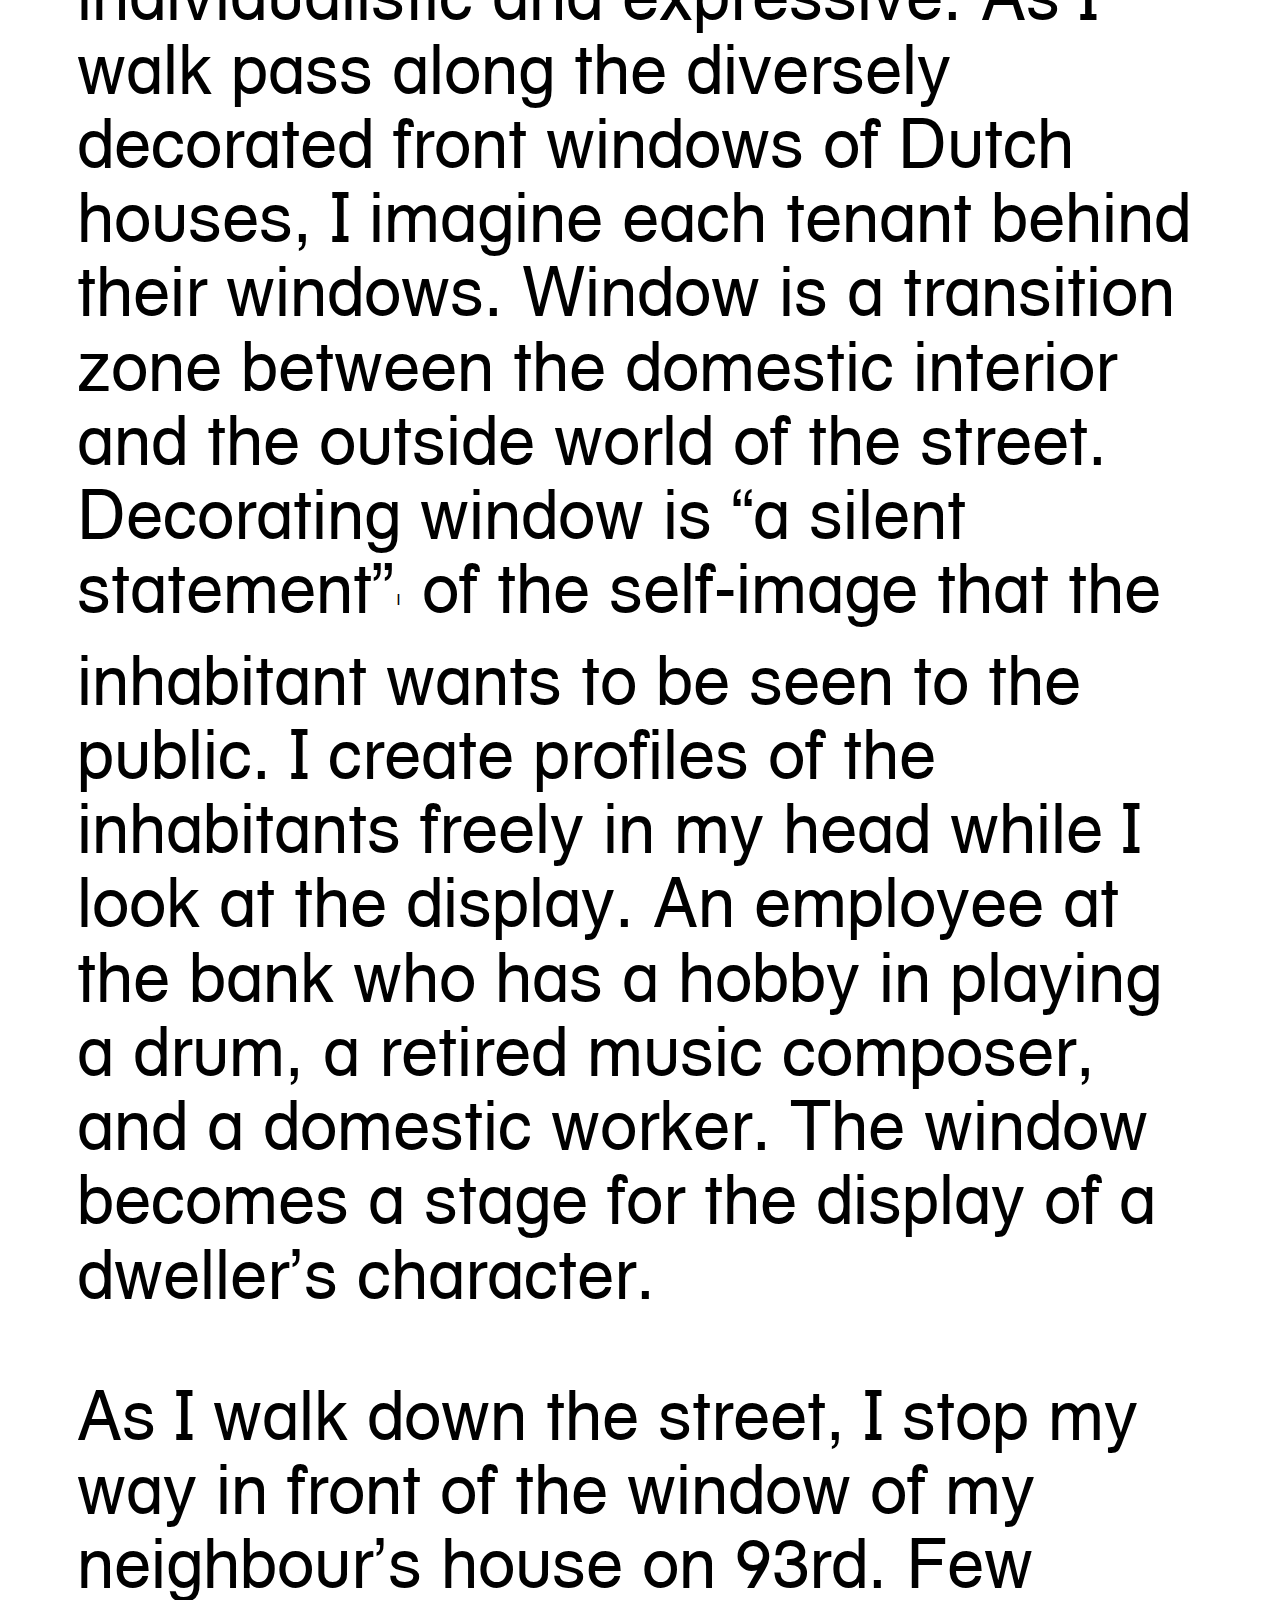
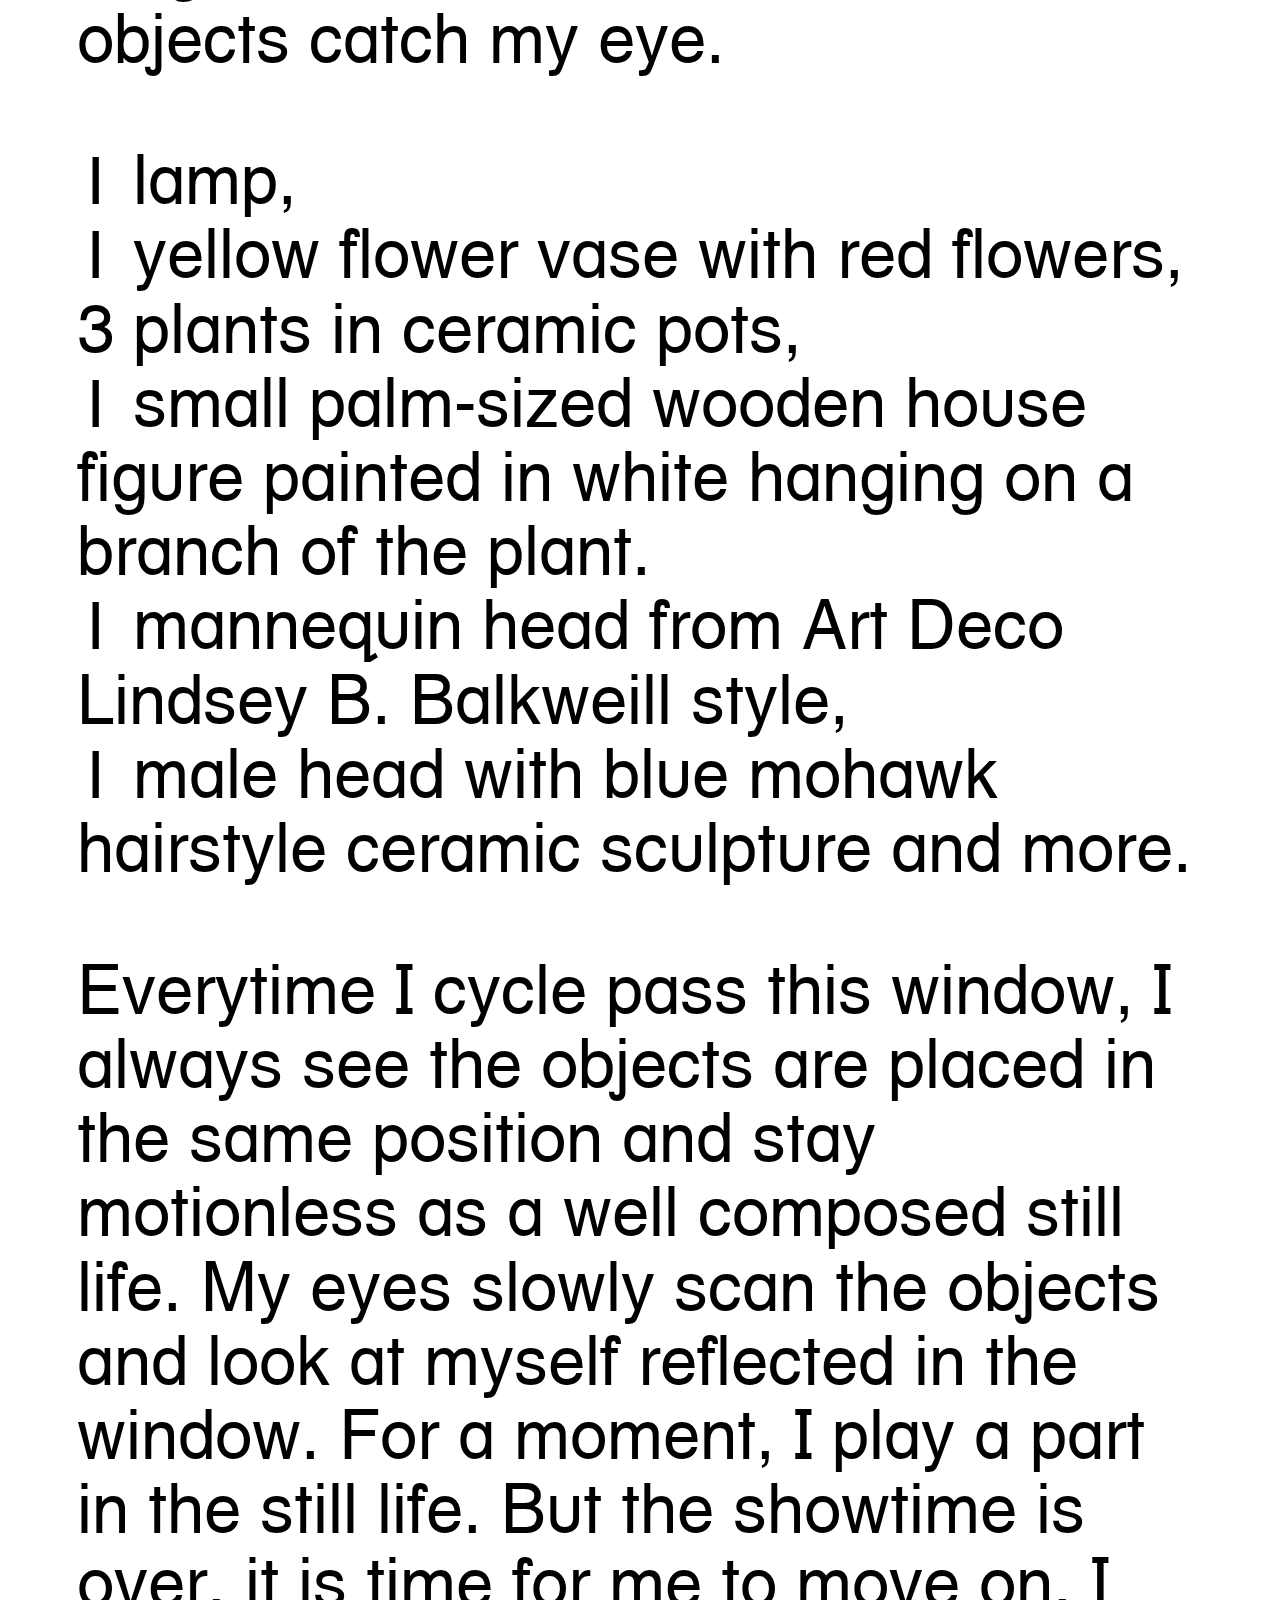
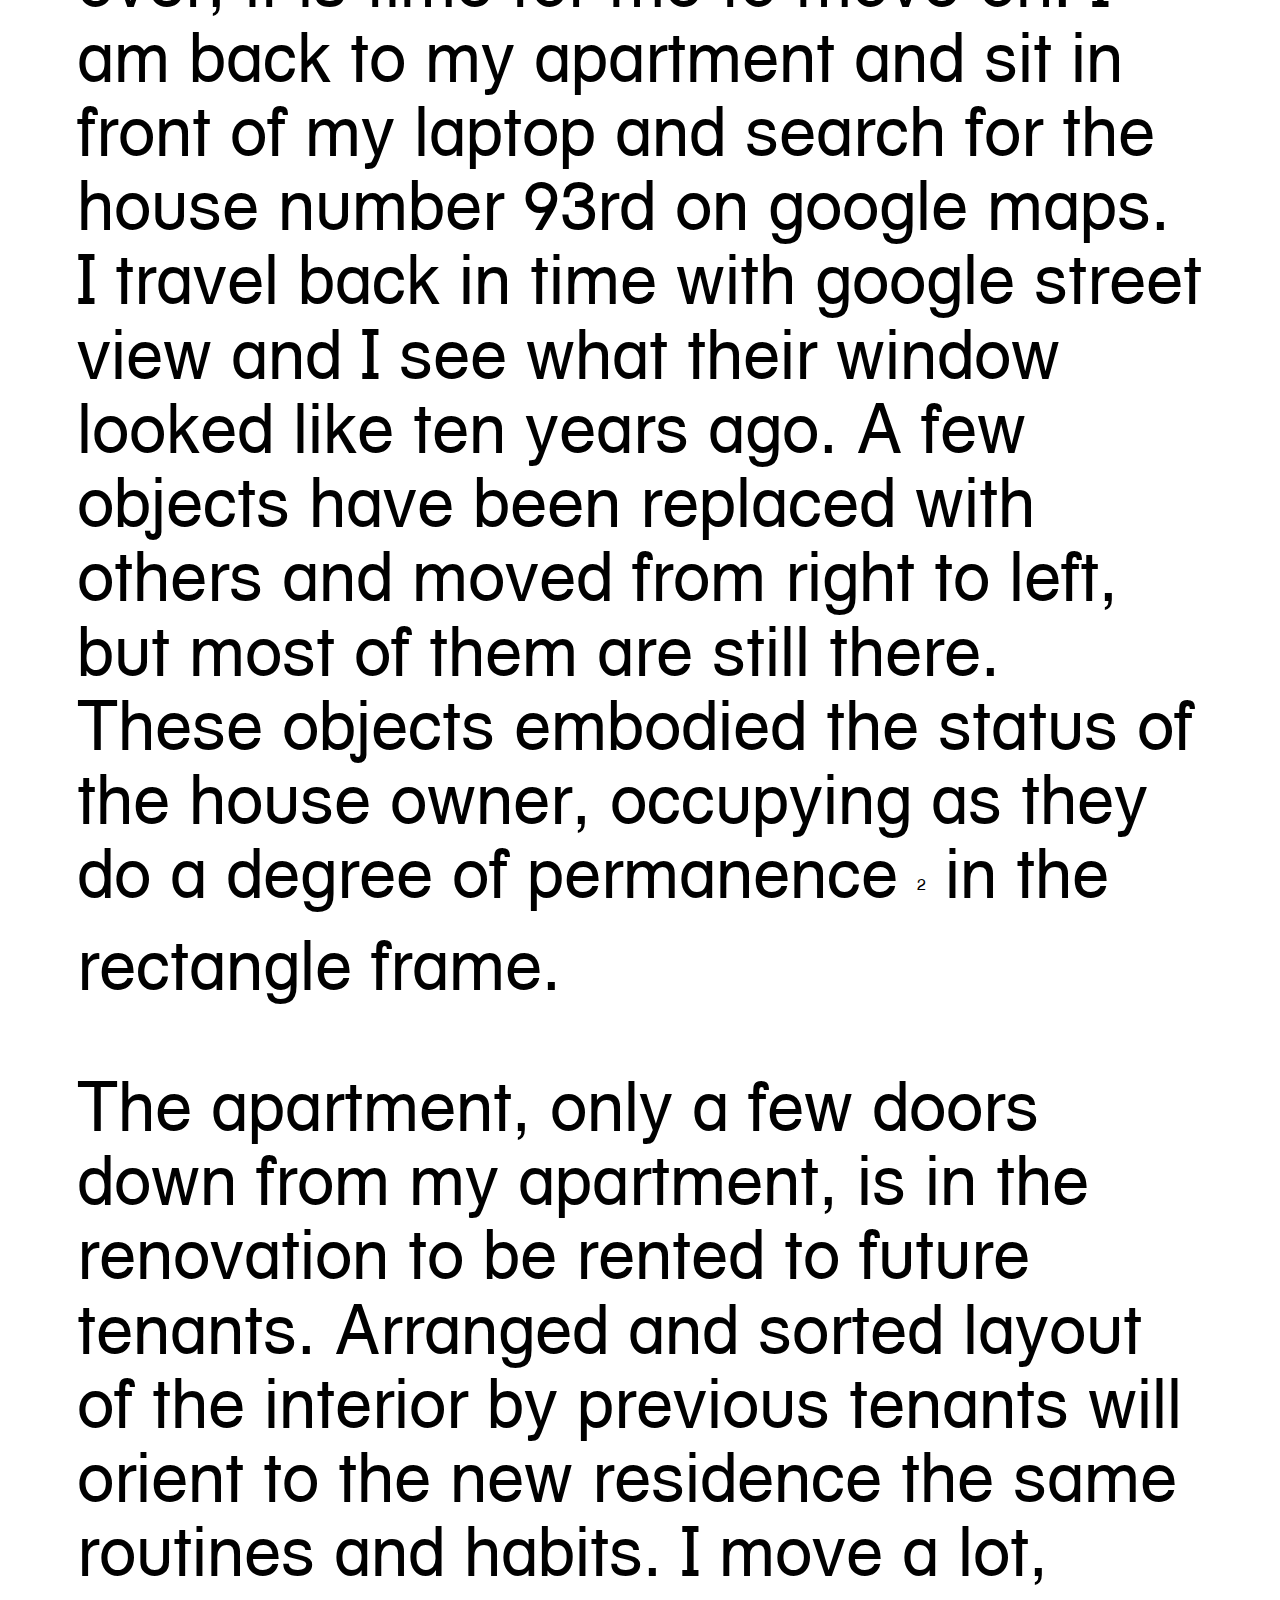
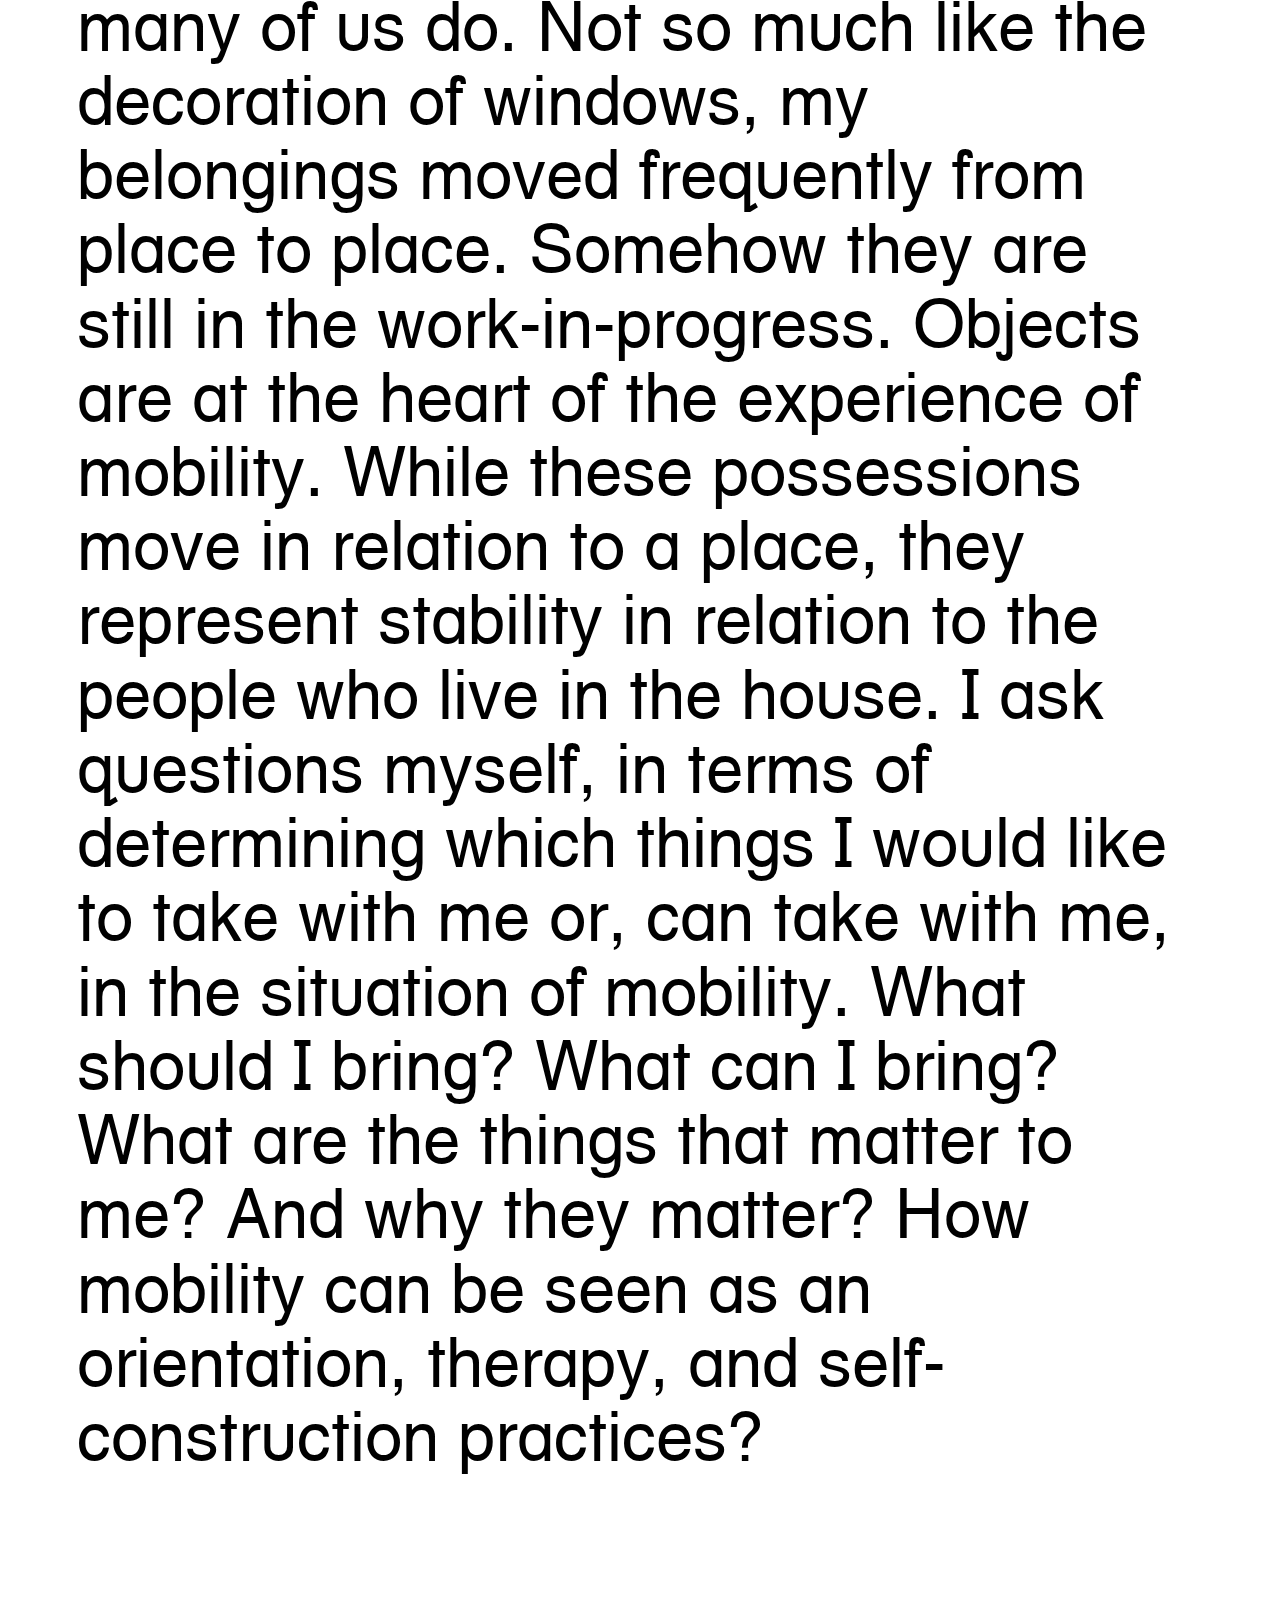
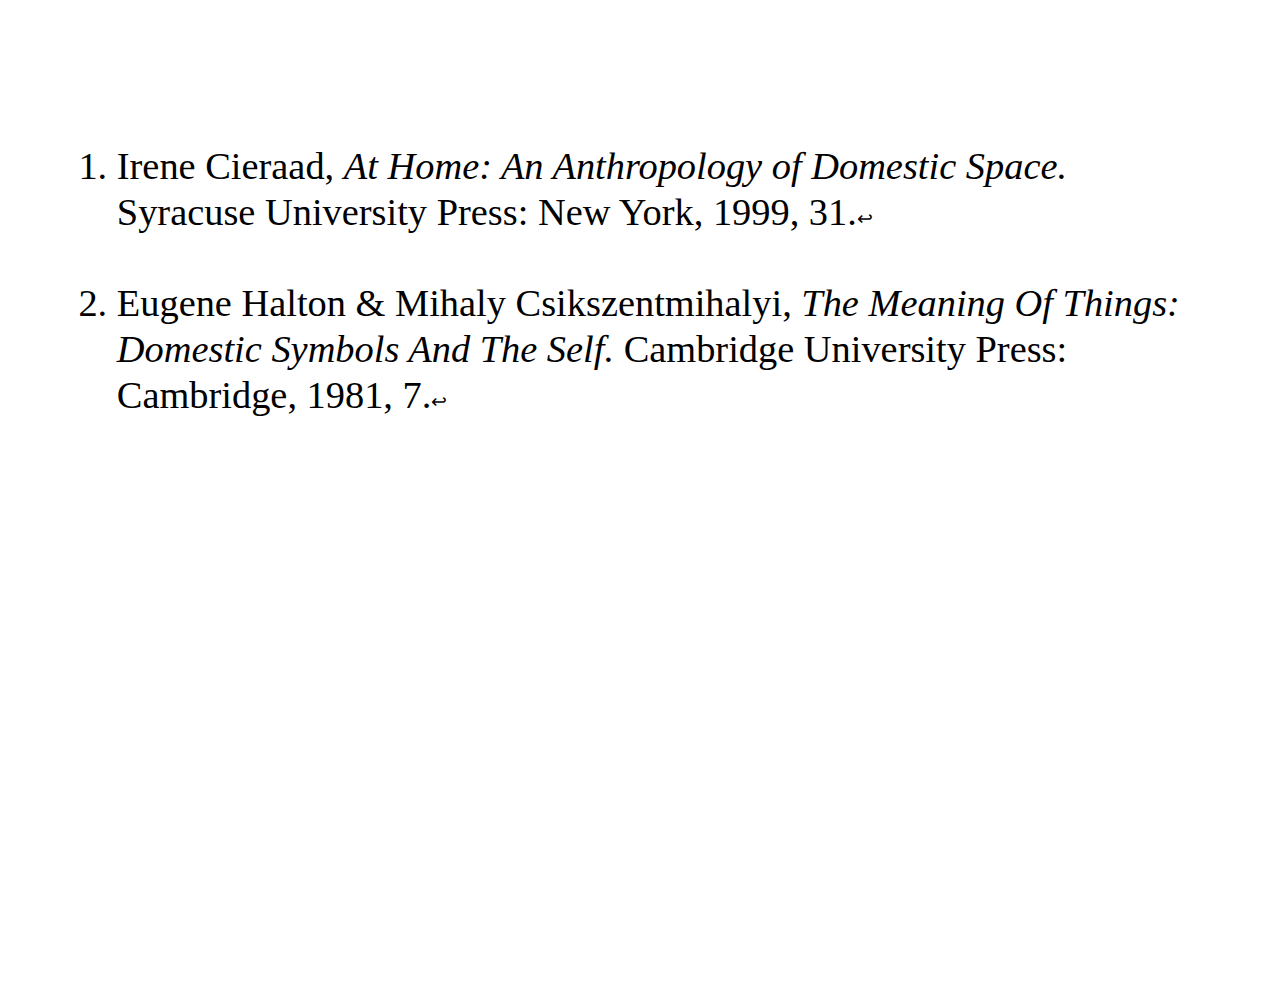
==== commit e11c2cdf: "a" ====
--- a/A.html
+++ b/A.html
@@ -20,8 +20,8 @@
   <div id="contentContainer">
     <div id- "content">
       <div class="chapter">
-        Jacob van der Doesstraat
-        <br />2518XM, Den Haag, NL
+        Jacob van der Doesstraat, 2518 XM
+        <br />Den Haag, NL
 
       </div>
       <div class="bodytext">
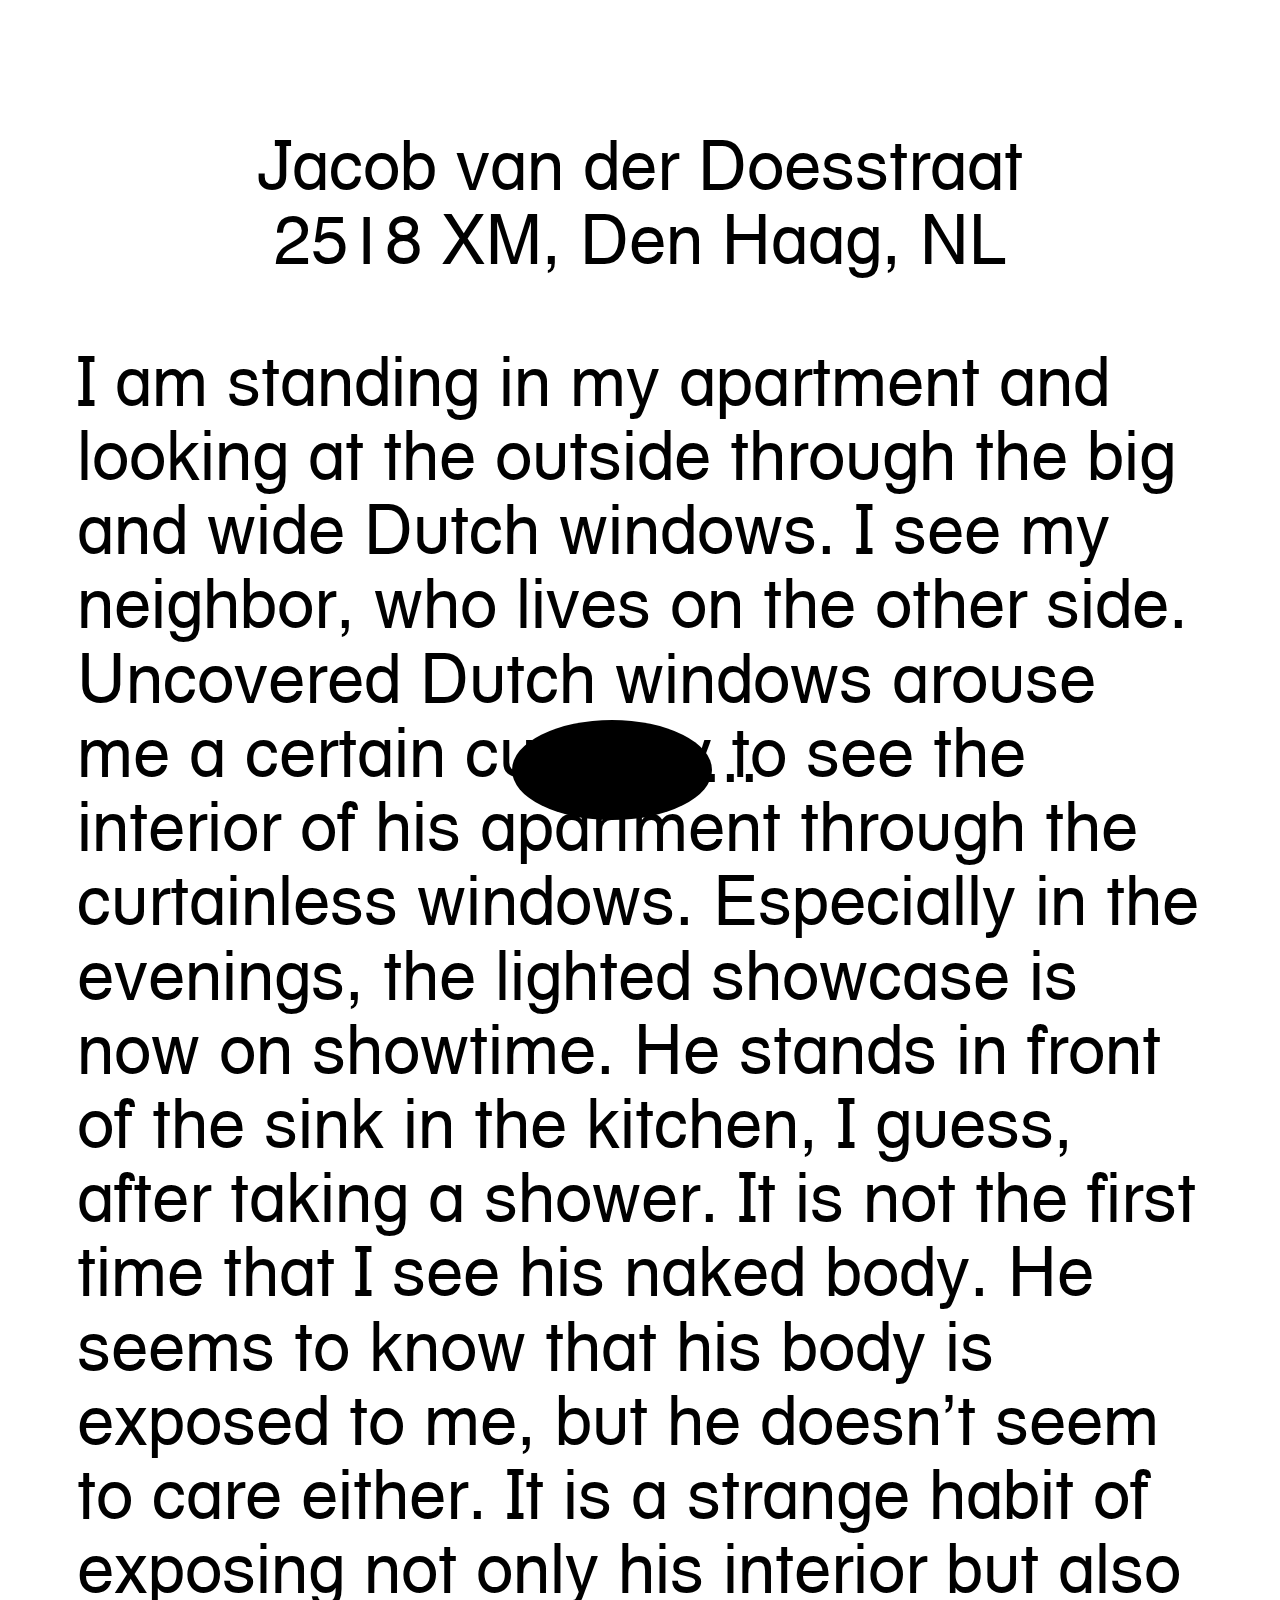
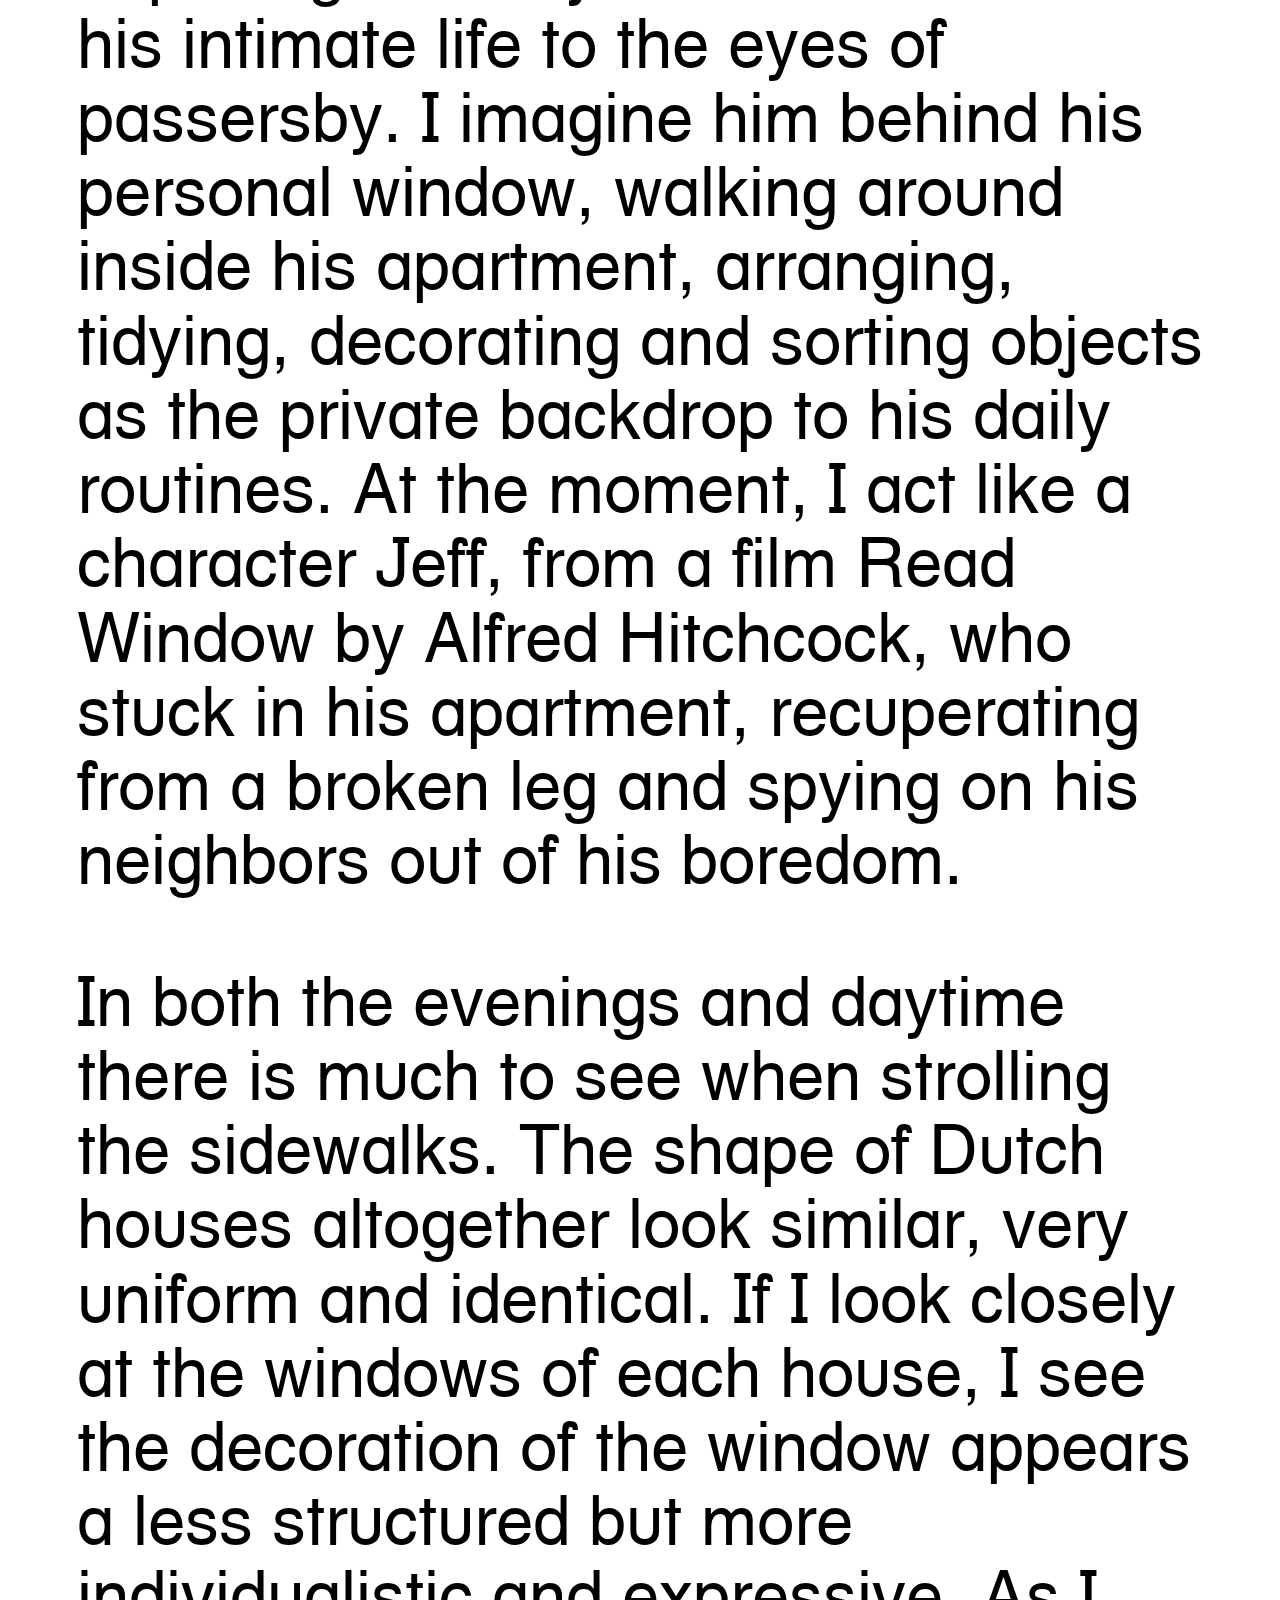
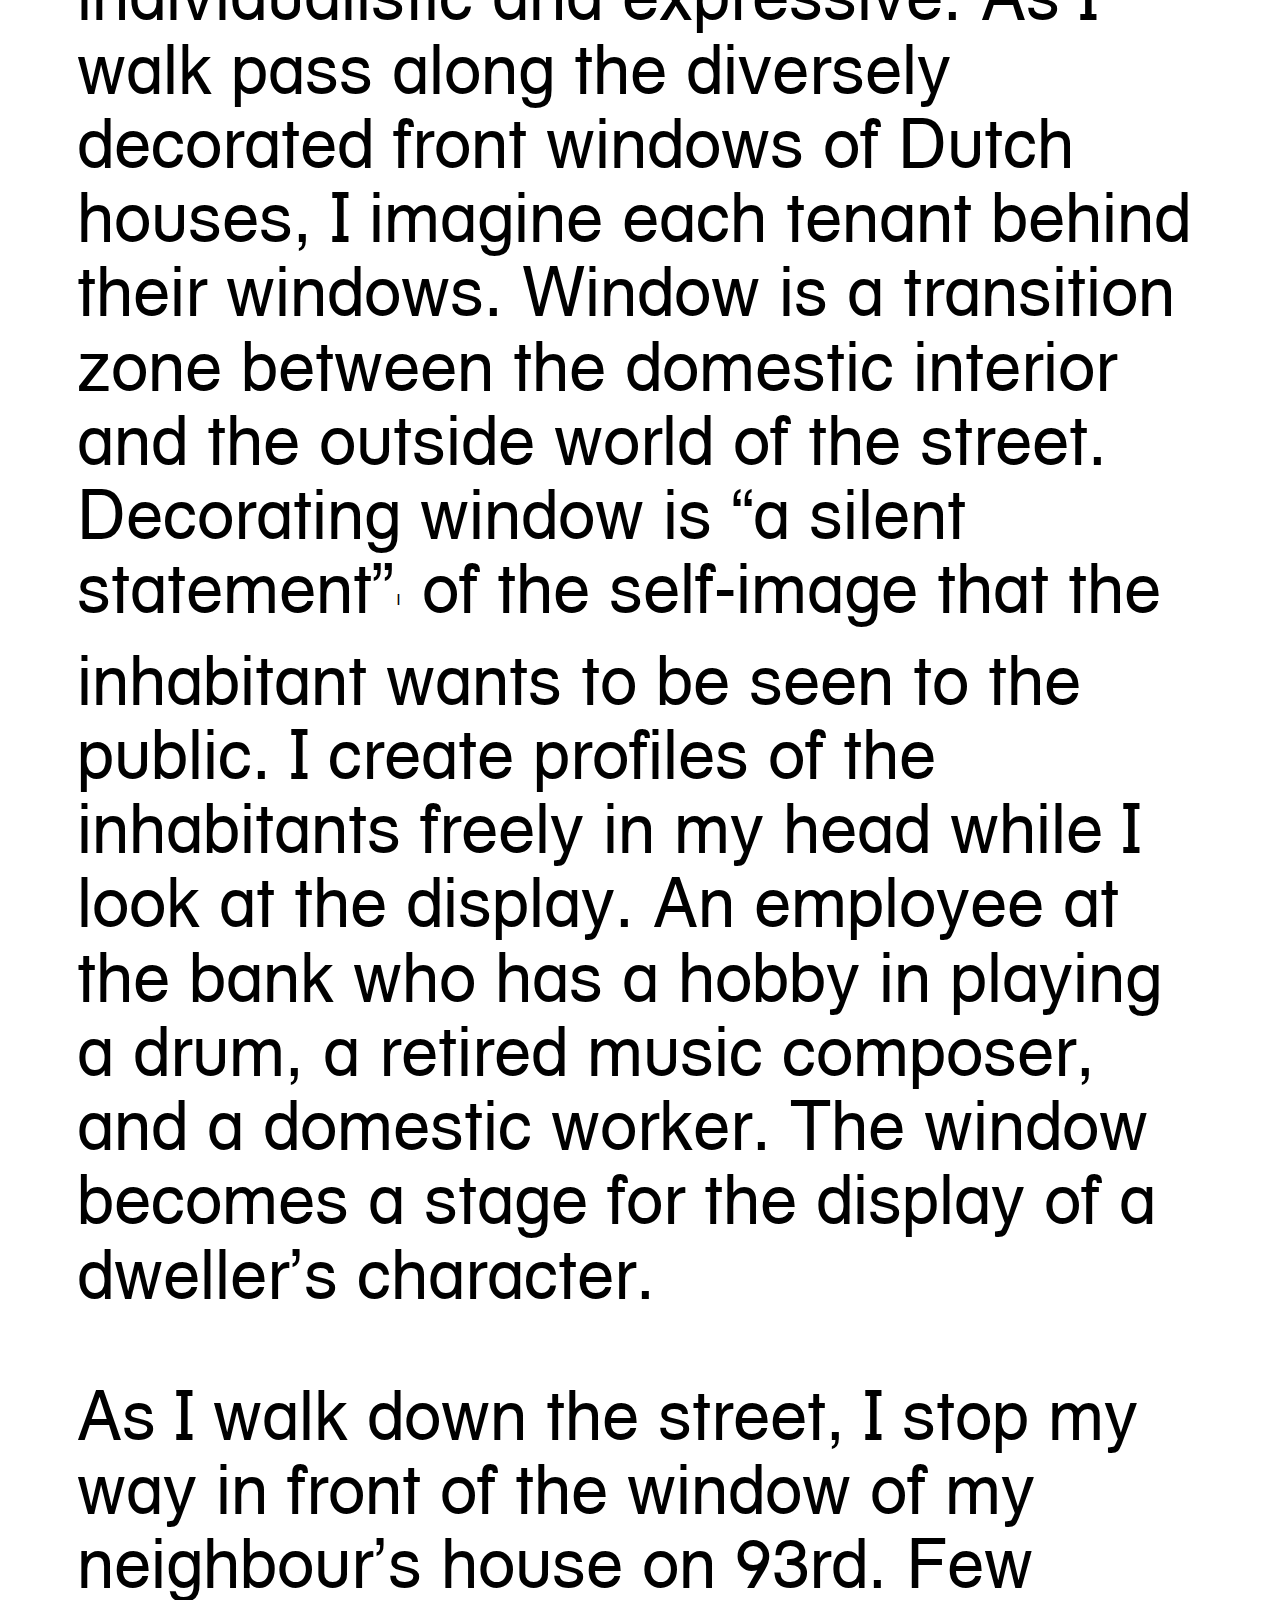
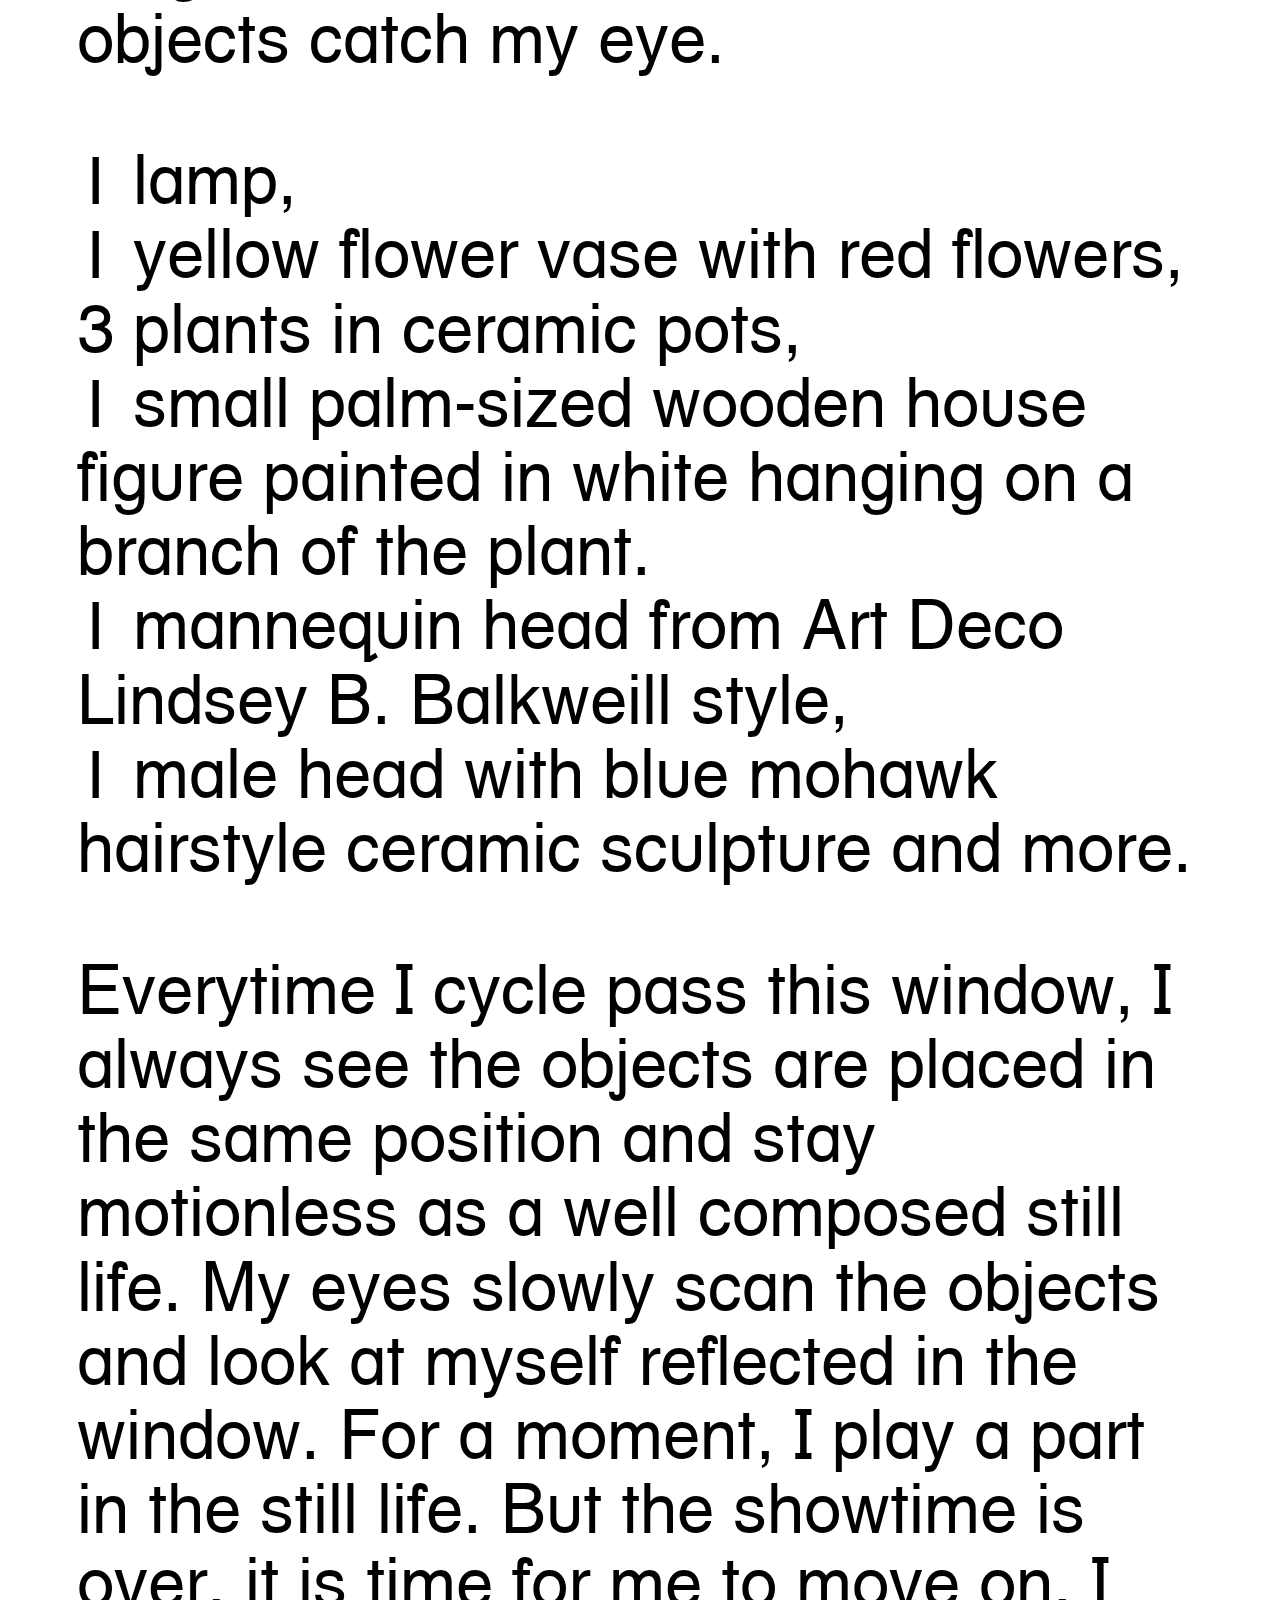
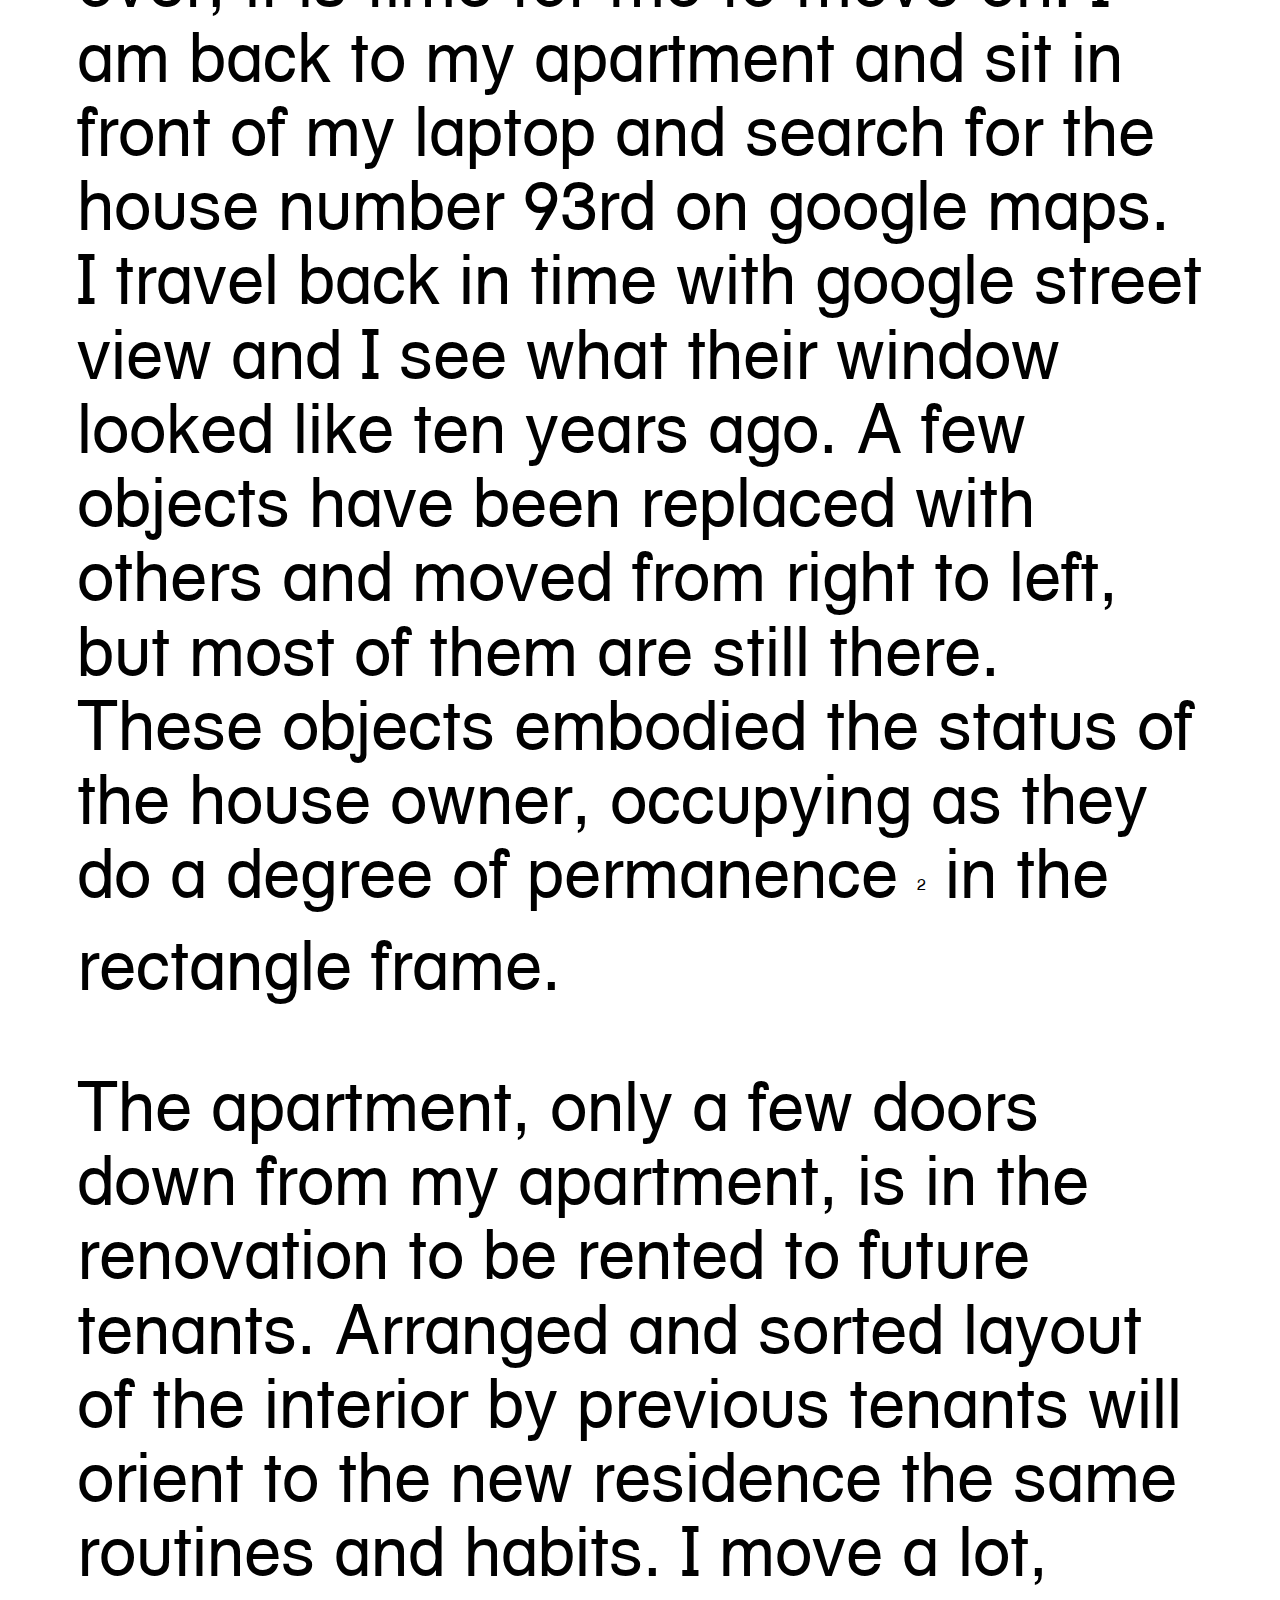
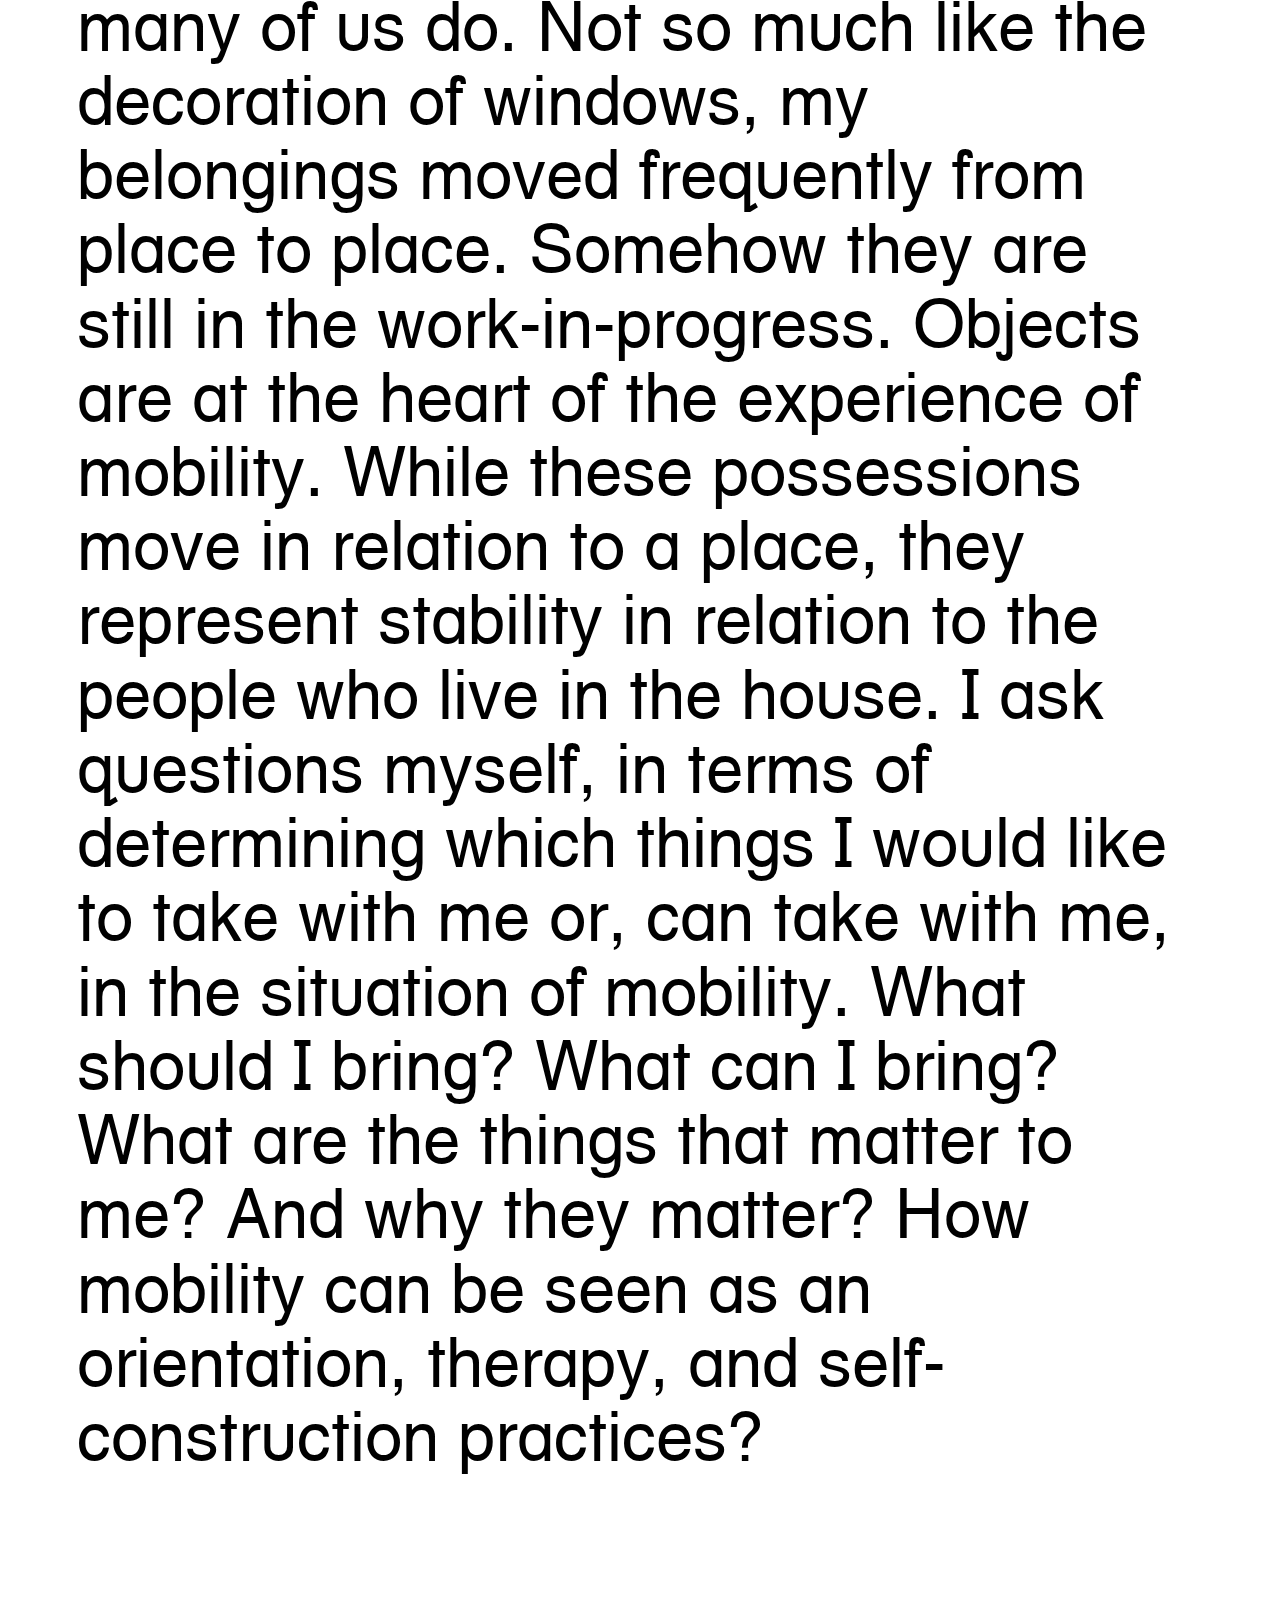
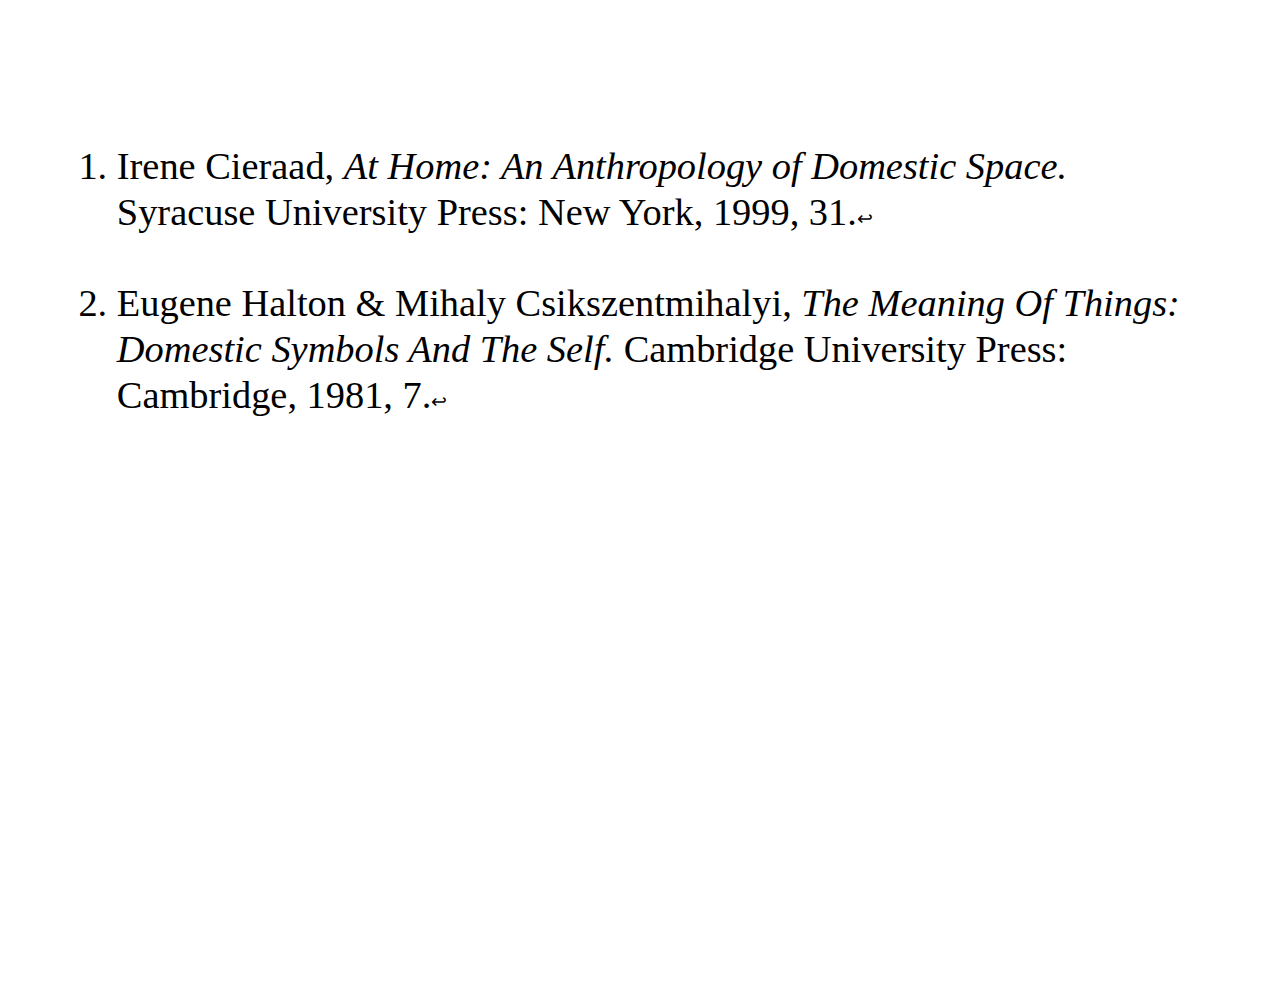
==== commit a9b09c58: "a" ====
--- a/A.html
+++ b/A.html
@@ -20,8 +20,8 @@
   <div id="contentContainer">
     <div id- "content">
       <div class="chapter">
-        Jacob van der Doesstraat, 2518 XM
-        <br />Den Haag, NL
+        Jacob van der Doesstraat
+        <br />2518 XM, Den Haag, NL
 
       </div>
       <div class="bodytext">
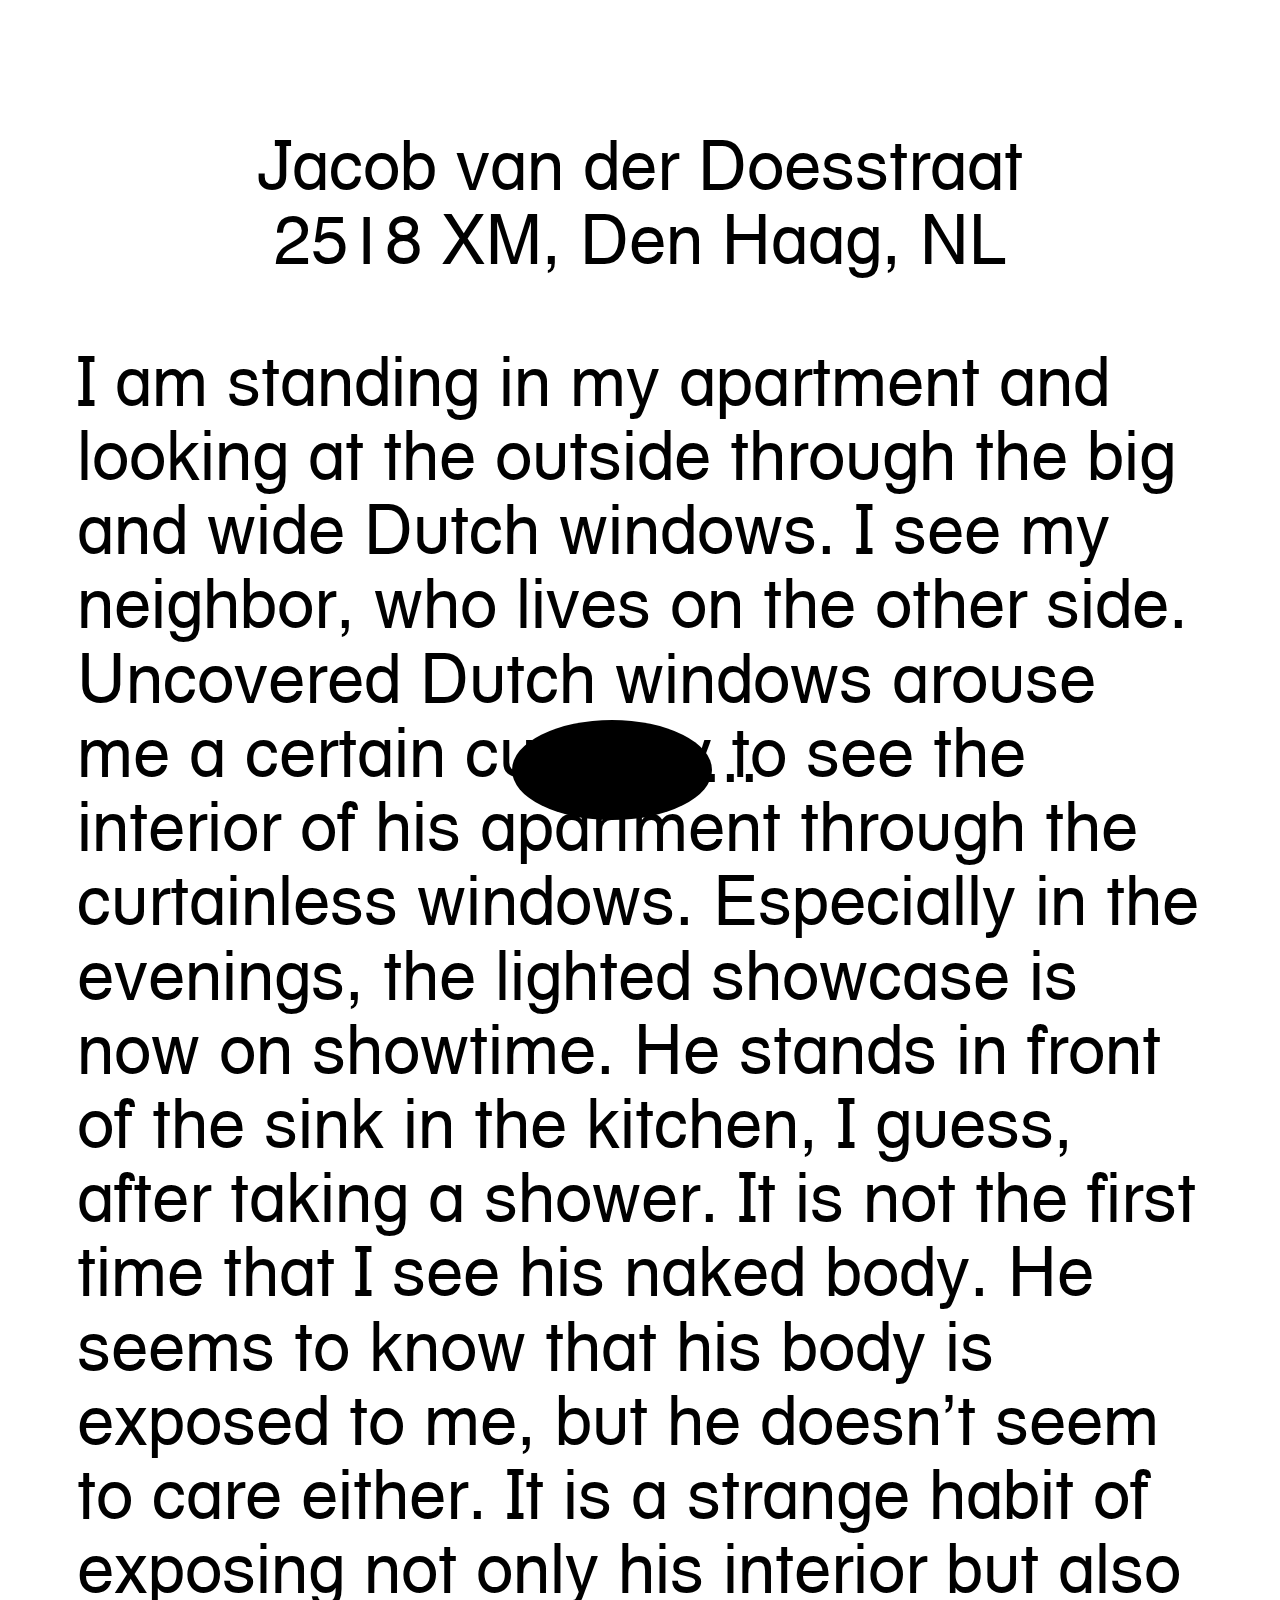
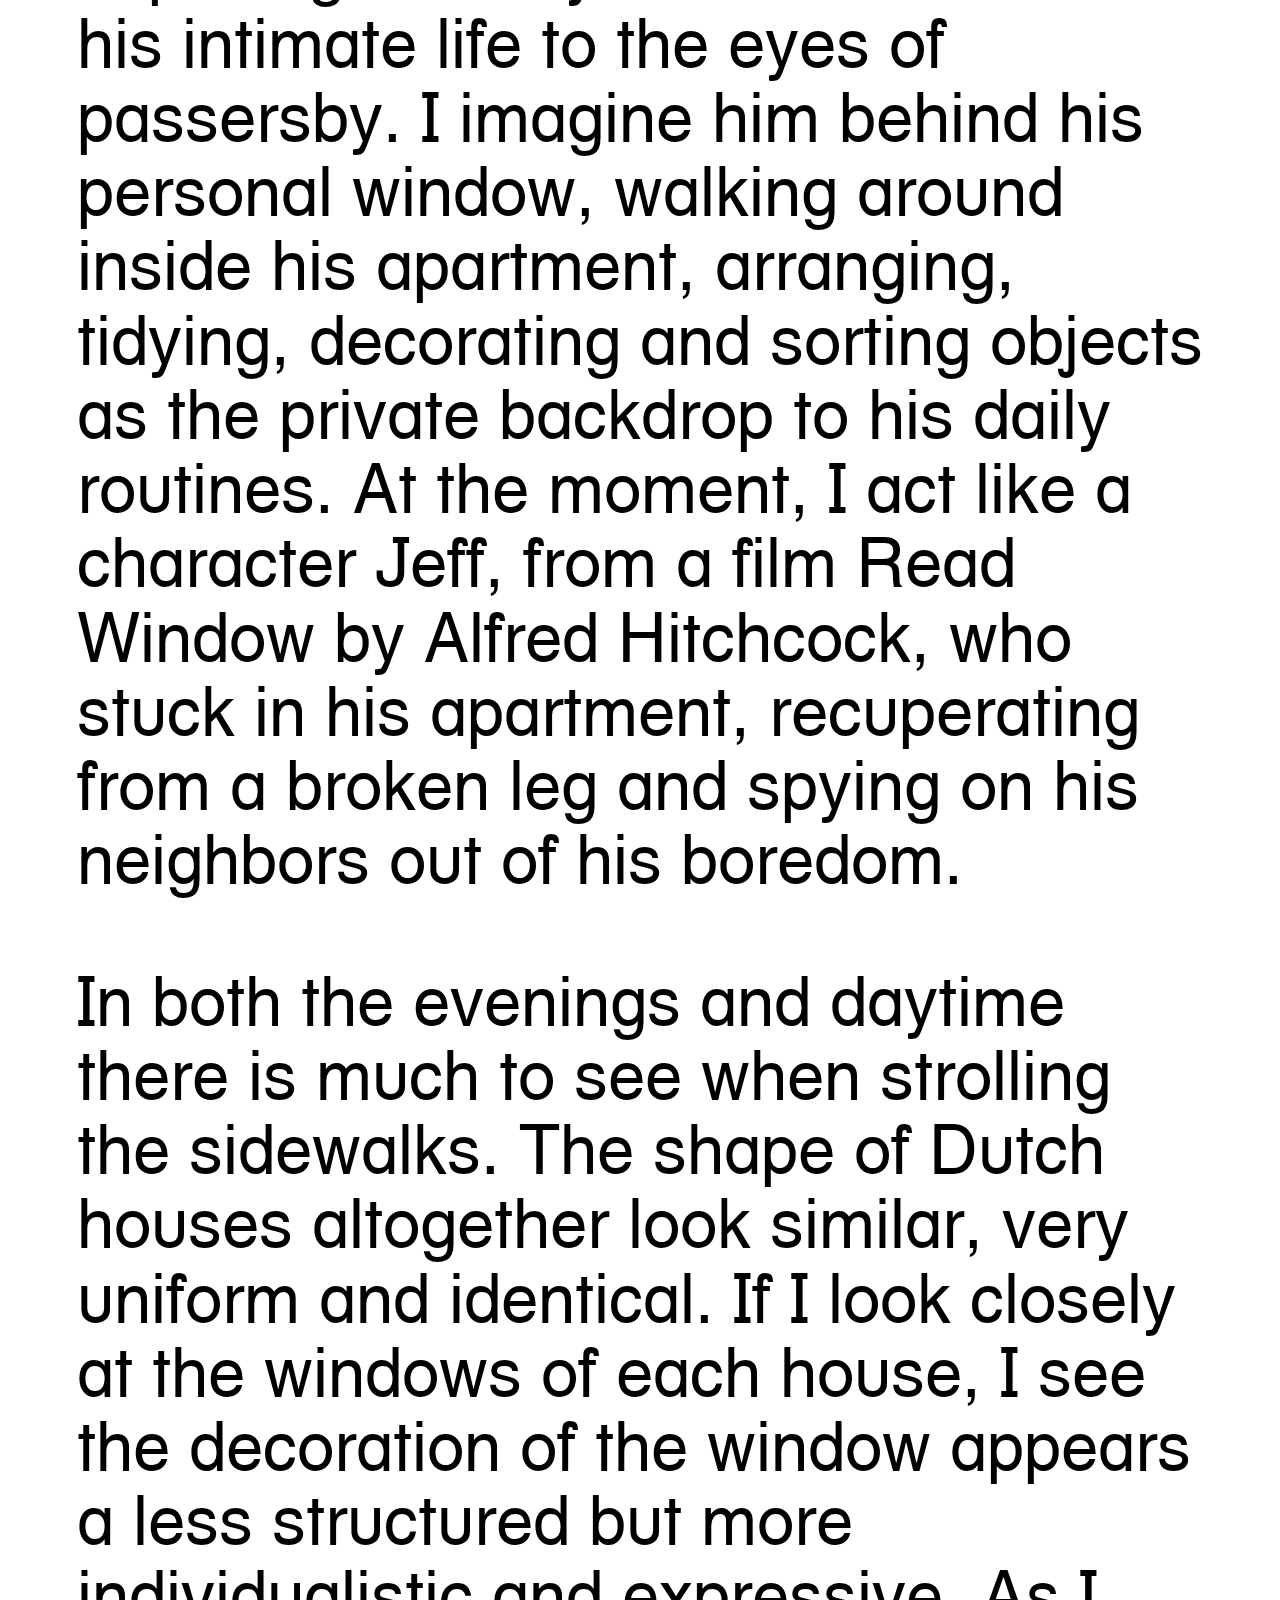
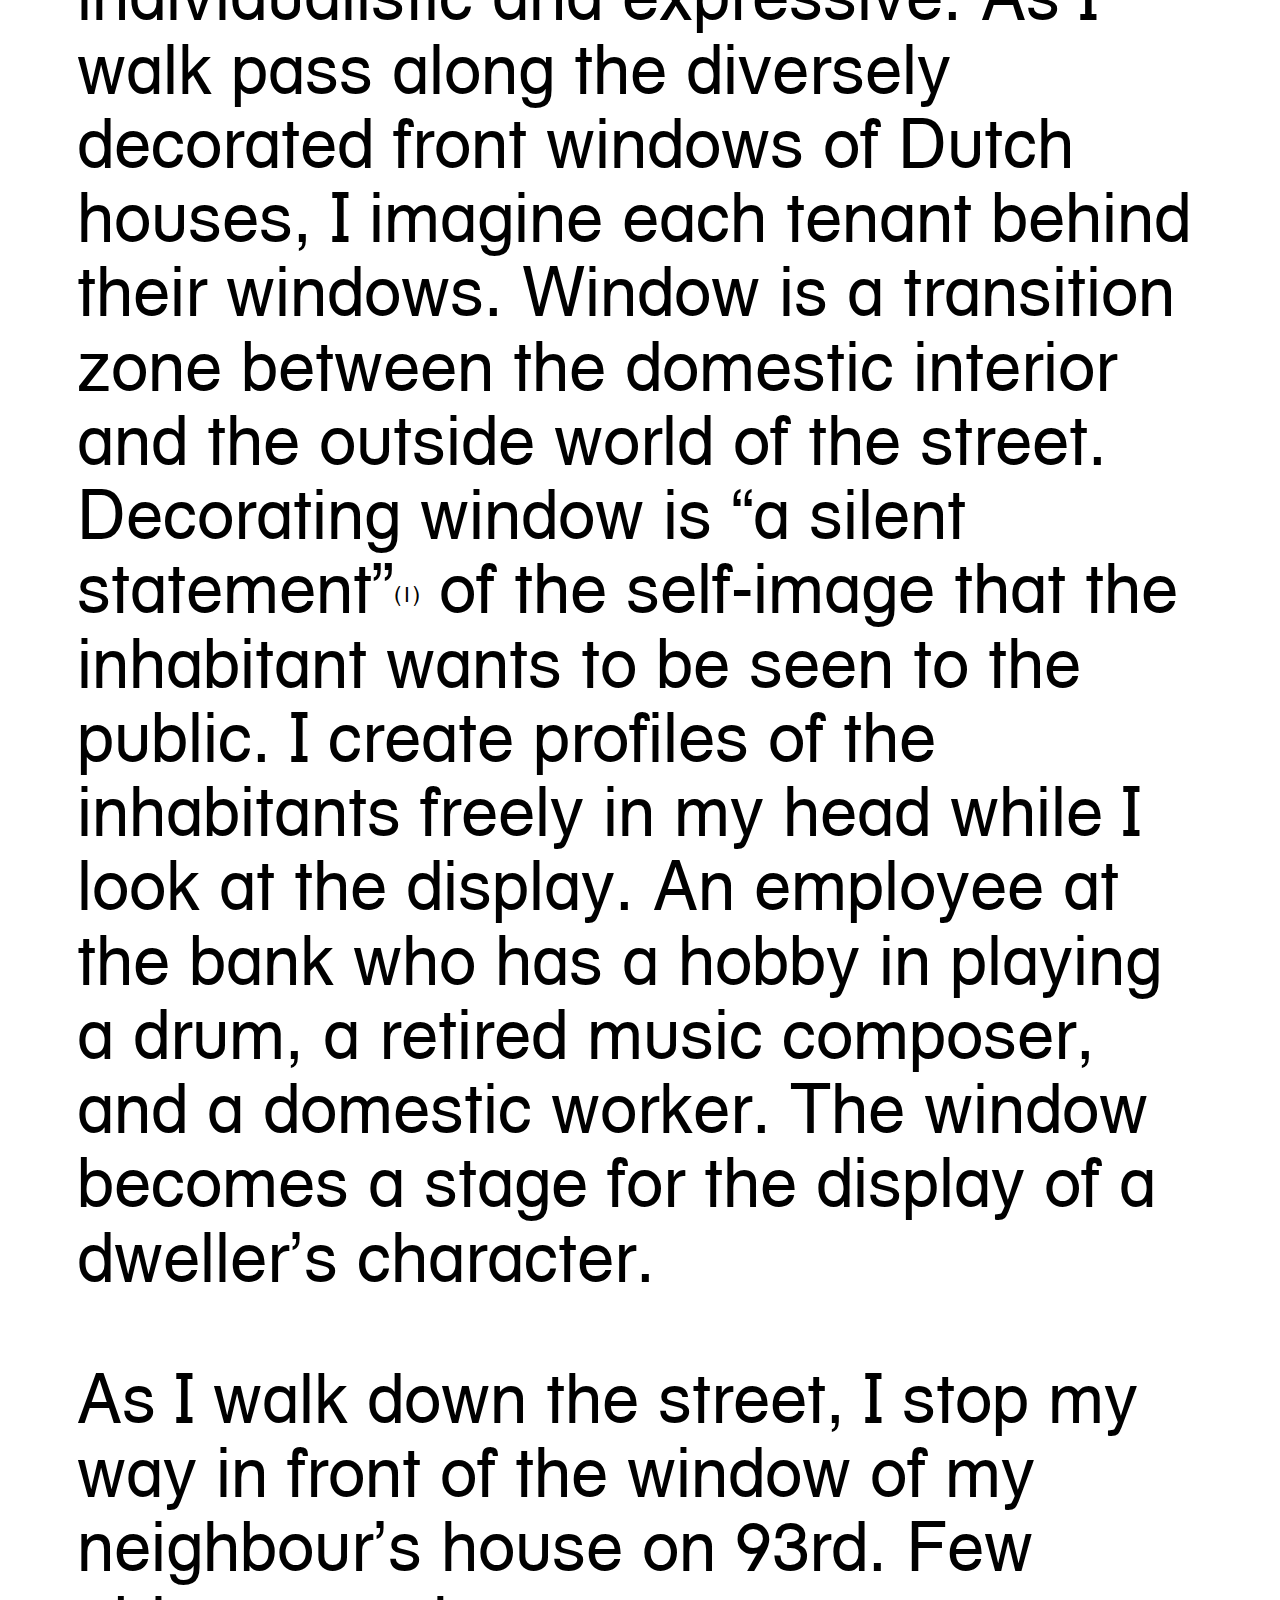
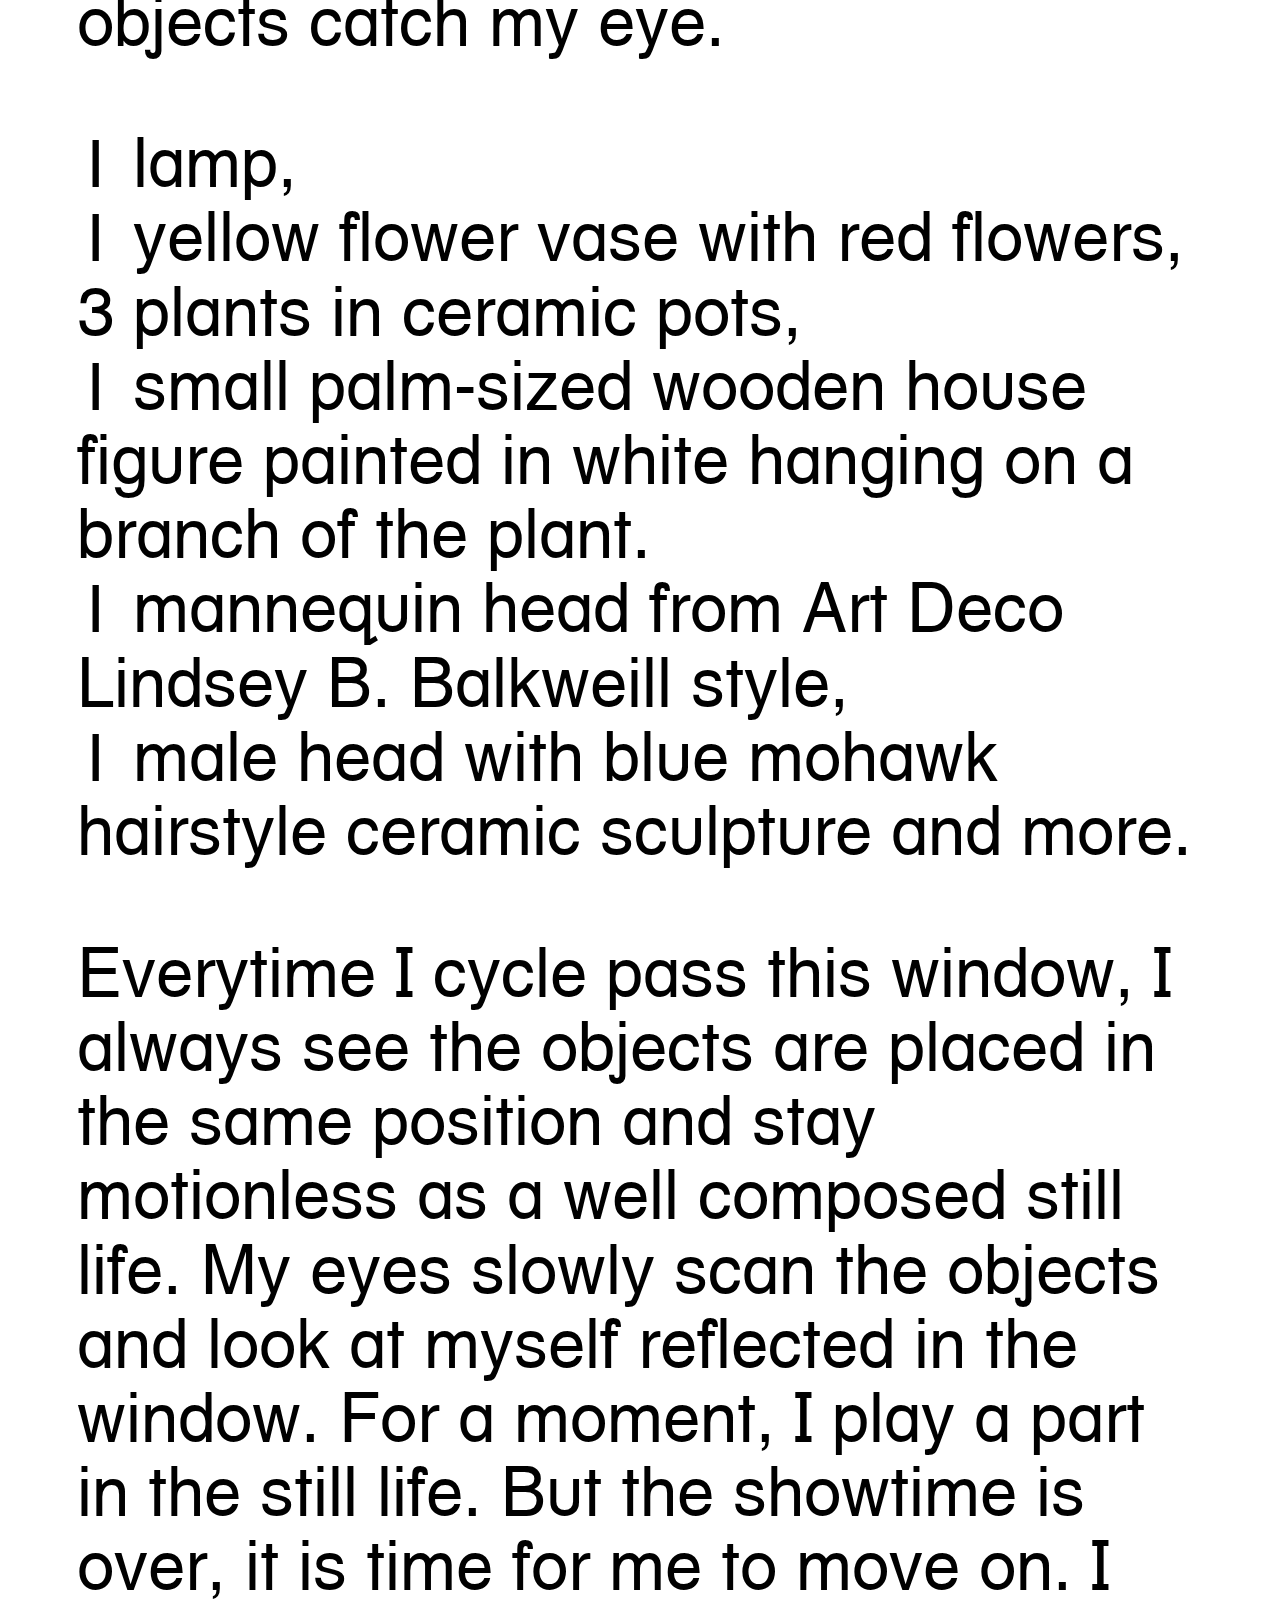
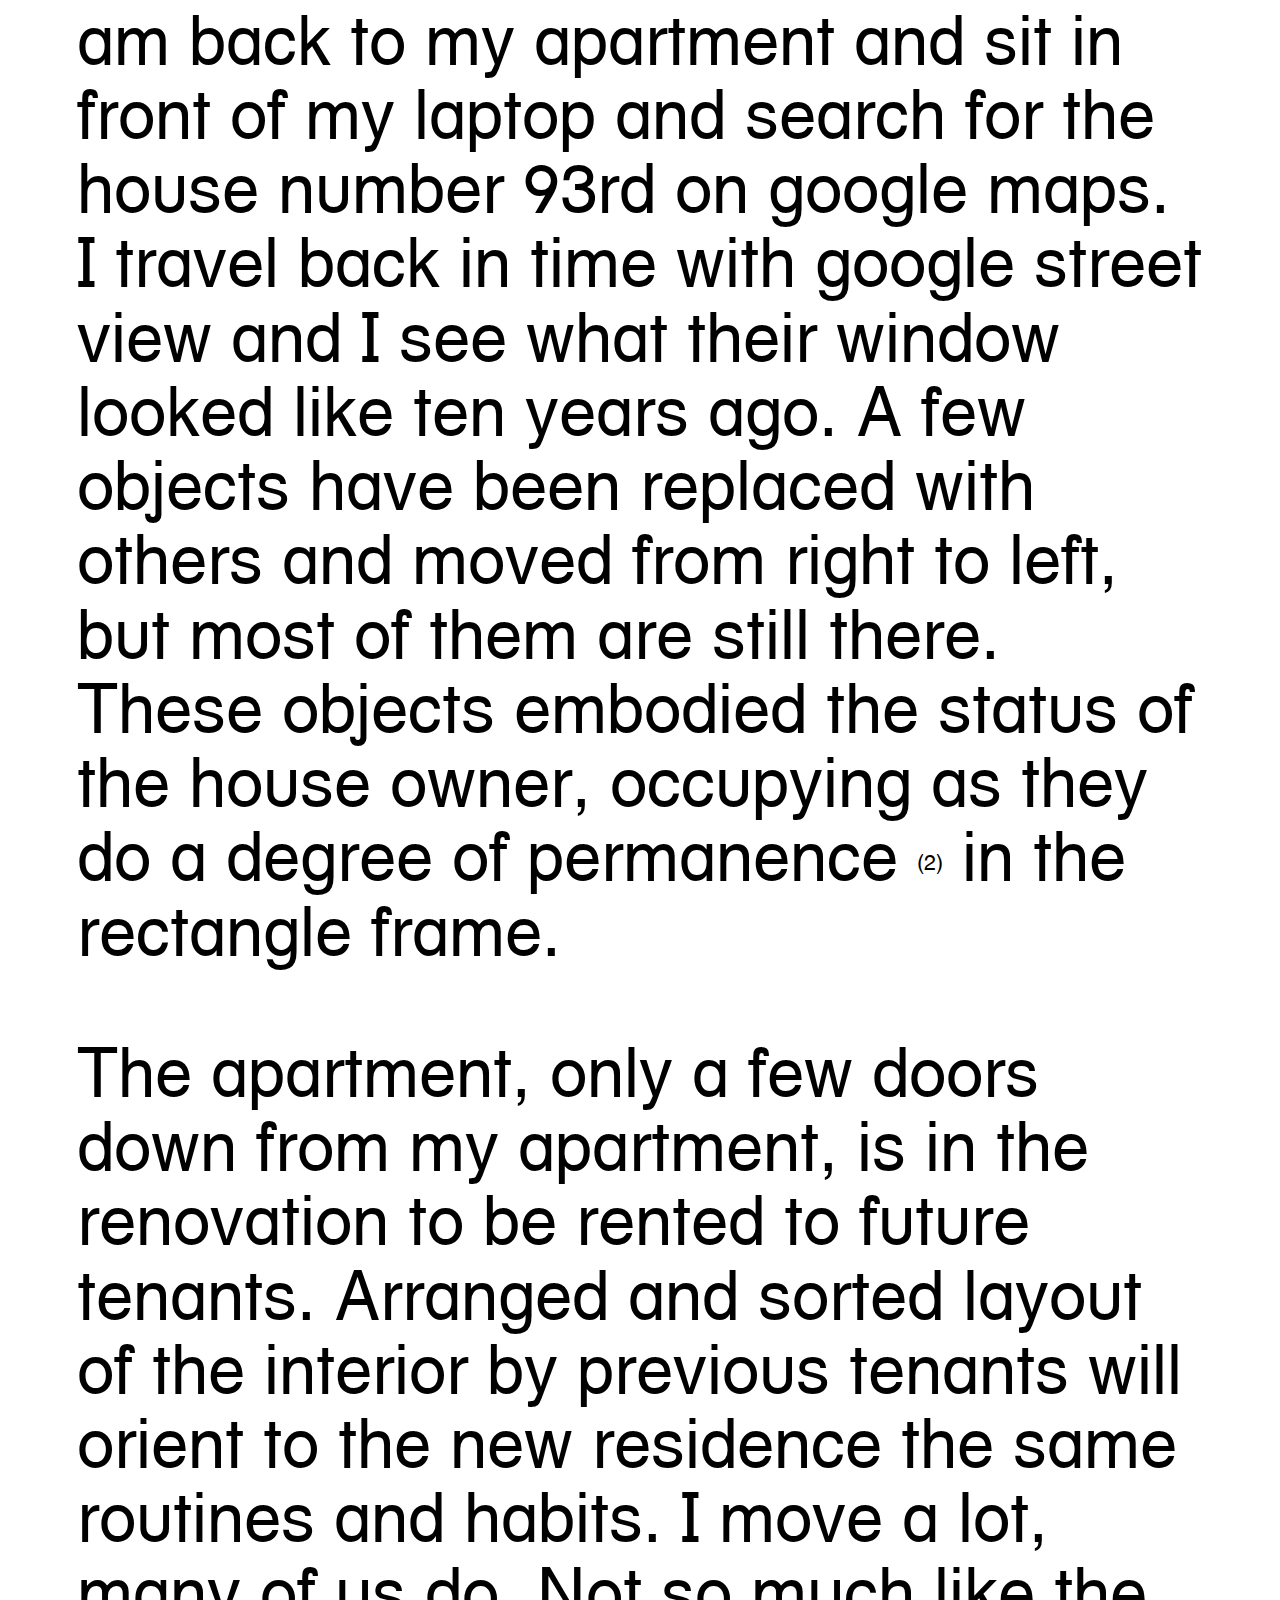
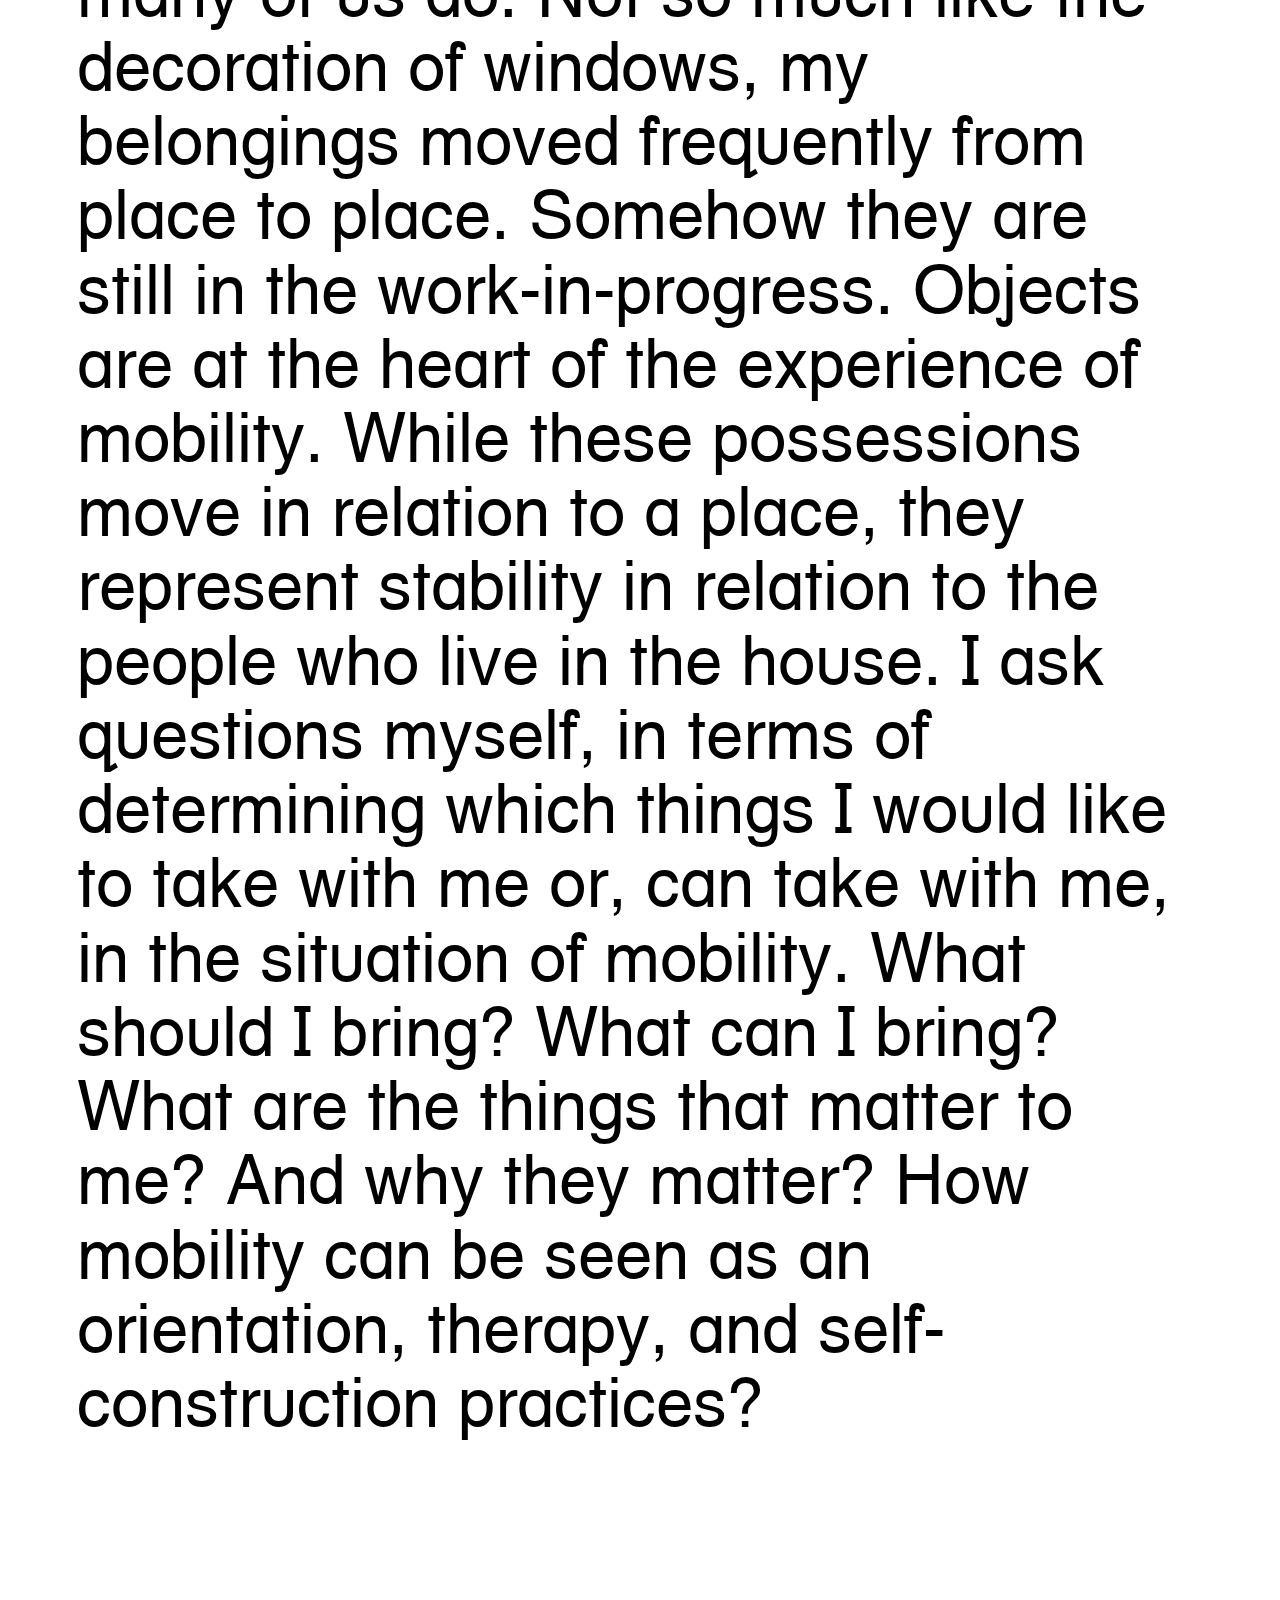
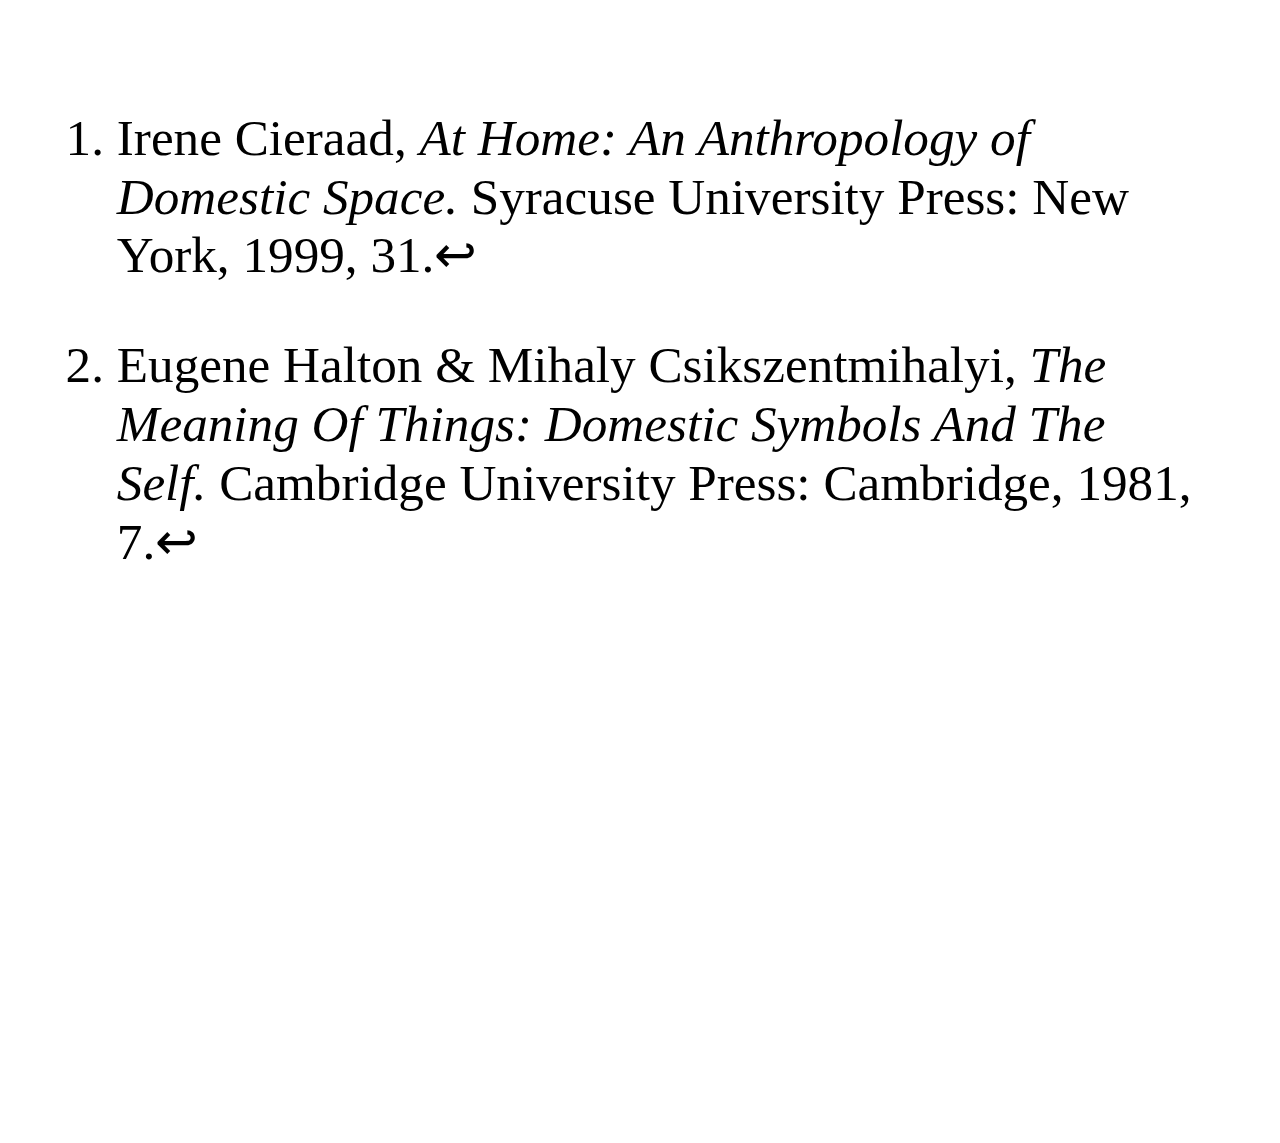
==== commit 5df32534: "a" ====
--- a/A.html
+++ b/A.html
@@ -35,7 +35,7 @@
         <p>
           In both the evenings and daytime there is much to see when strolling the sidewalks. The shape of Dutch houses altogether look similar, very uniform and identical. If I look closely at the windows of each house, I see the decoration of the window appears
           a less structured but more individualistic and expressive. As I walk pass along the diversely decorated front windows of Dutch houses, I imagine each tenant behind their windows. Window is a transition zone between the domestic interior and
-          the outside world of the street. Decorating window is “a silent statement”<a href="#fn1" class="footnote-ref" id="fnref1" role="doc-noteref"><sup>1</sup></a> of the self-image that the inhabitant wants to be seen to the public. I create
+          the outside world of the street. Decorating window is “a silent statement”<a href="#fn1" class="footnote-ref" id="fnref1" role="doc-noteref"><sup>(1)</sup></a> of the self-image that the inhabitant wants to be seen to the public. I create
           profiles of the inhabitants freely in my head while I look at the display. An employee at the bank who has a hobby in playing a drum, a retired music composer, and a domestic worker. The window becomes a stage for the display of a dweller’s
           character.
           <p>As I walk down the street, I stop my way in front of the window of my neighbour’s house on 93rd. Few objects catch my eye.
@@ -52,7 +52,7 @@
             Everytime I cycle pass this window, I always see the objects are placed in the same position and stay motionless as a well composed still life. My eyes slowly scan the objects and look at myself reflected in the window. For a moment, I play a part in
             the still life. But the showtime is over, it is time for me to move on. I am back to my apartment and sit in front of my laptop and search for the house number 93rd on google maps. I travel back in time with google street view and I see what
             their window looked like ten years ago. A few objects have been replaced with others and moved from right to left, but most of them are still there. These objects embodied the status of the house owner, occupying as they do a degree of permanence
-            <a href="#fn2" class="footnote-ref" id="fnref2" role="doc-noteref"><sup>2</sup></a>
+            <a href="#fn2" class="footnote-ref" id="fnref2" role="doc-noteref"><sup>(2)</sup></a>
               in the rectangle frame.
           </p>
           <p>
--- a/index.css
+++ b/index.css
@@ -21,6 +21,20 @@
   /* margin-top: 150px; */
   /* padding: 0 0.5em; */
 }
+
+span.alphabet {
+  background: #cfcfcf;
+  border-radius: 0.8em;
+  -moz-border-radius: 0.8em;
+  -webkit-border-radius: 0.8em;
+  color: #ffffff;
+  display: inline-block;
+  line-height: 1.6em;
+  margin-right: 5px;
+  text-align: center;
+  width: 1.6em;
+}
+
 
 em, i {
   font-weight: normal;
@@ -86,12 +100,19 @@
 
 .title {
   text-align: center;
+  /* background-color: yellow; */
+}
+
+.infos {
+text-align: center;
+  top: 80%;
+  /* background-color: yellow; */
 }
 
 .footnotes {
   font-family: serif;
-  font-size: 3vw;
-  line-height: 3.6vw;
+  font-size: 4vw;
+  line-height: 4.6vw;
   /* margin: 40px; */
   margin: 10vw auto 0 auto;
   padding: 0 0 40vw 0;
@@ -99,7 +120,9 @@
 }
 
 .footnote-ref {
-  font-size: 1.5vw;
+  font-size: 2vw;
+line-height: 2.2vw;
+}
 }
 
 .footnote-back {
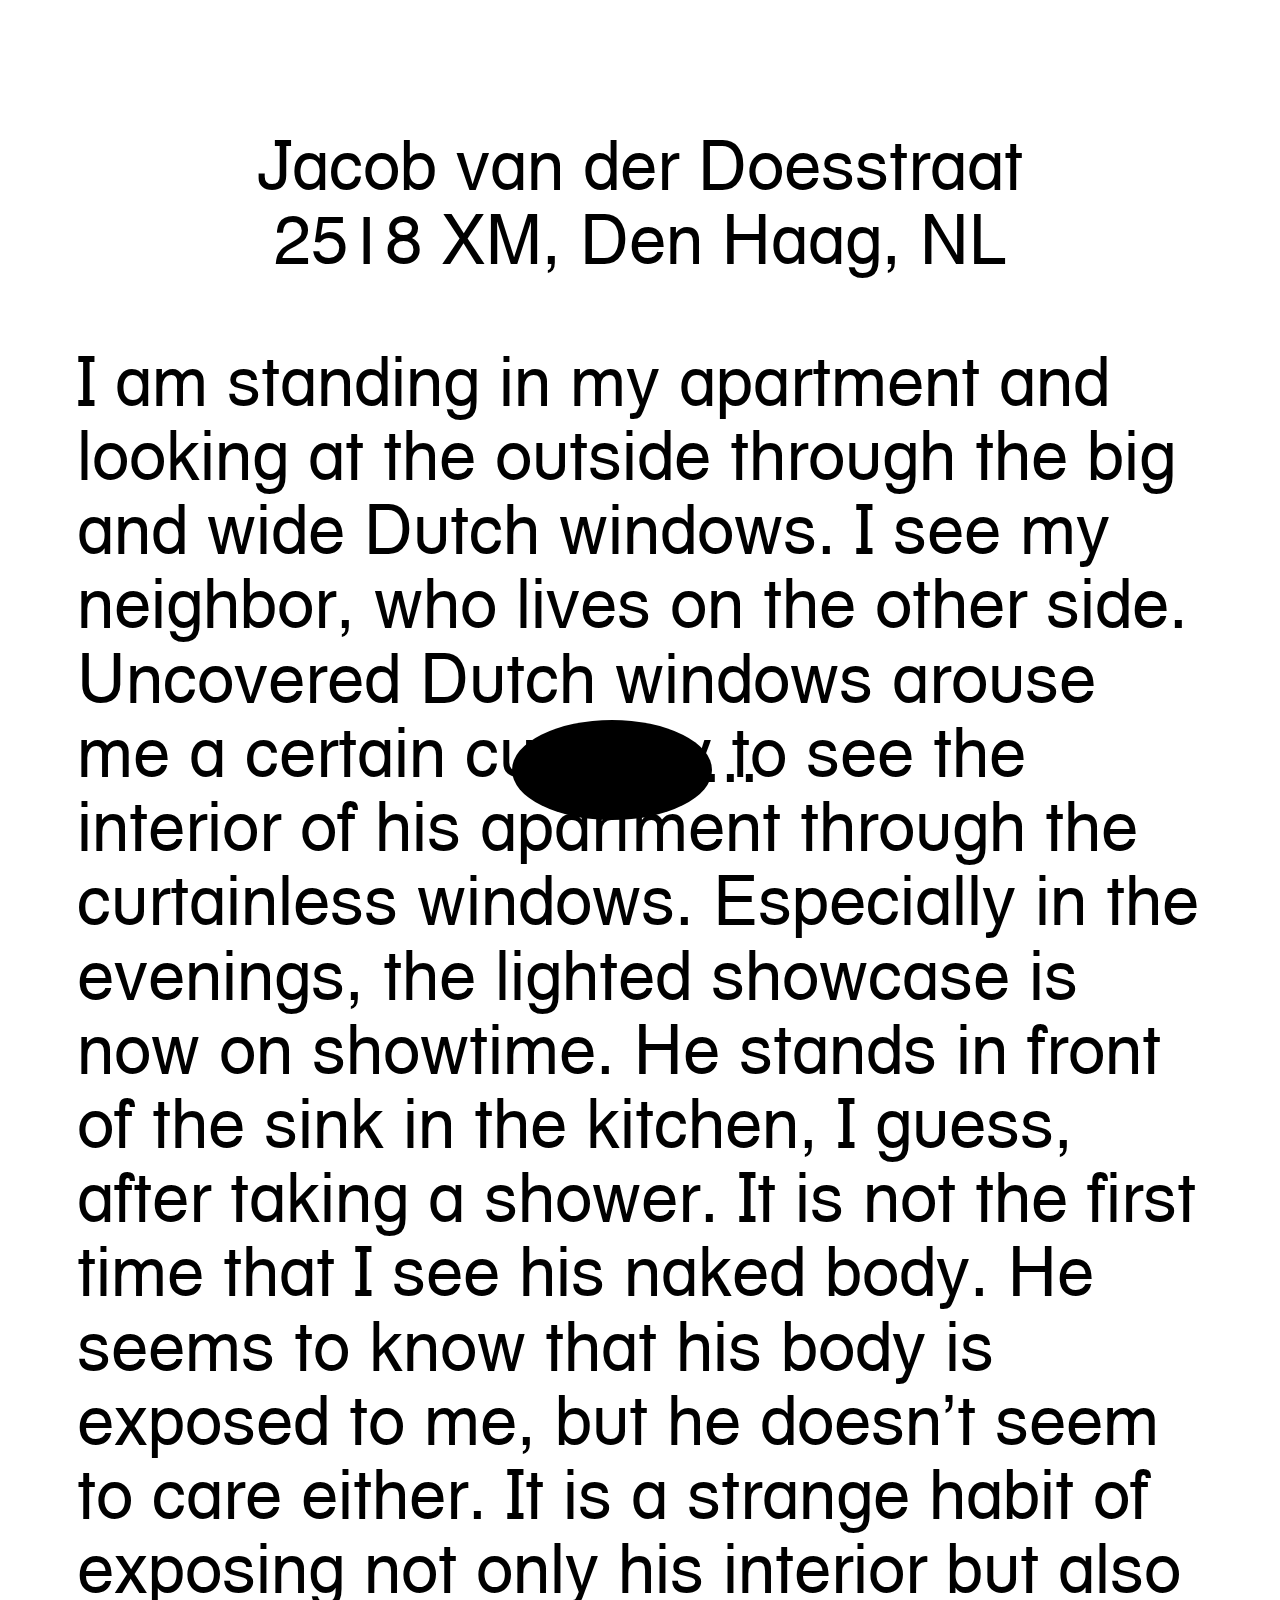
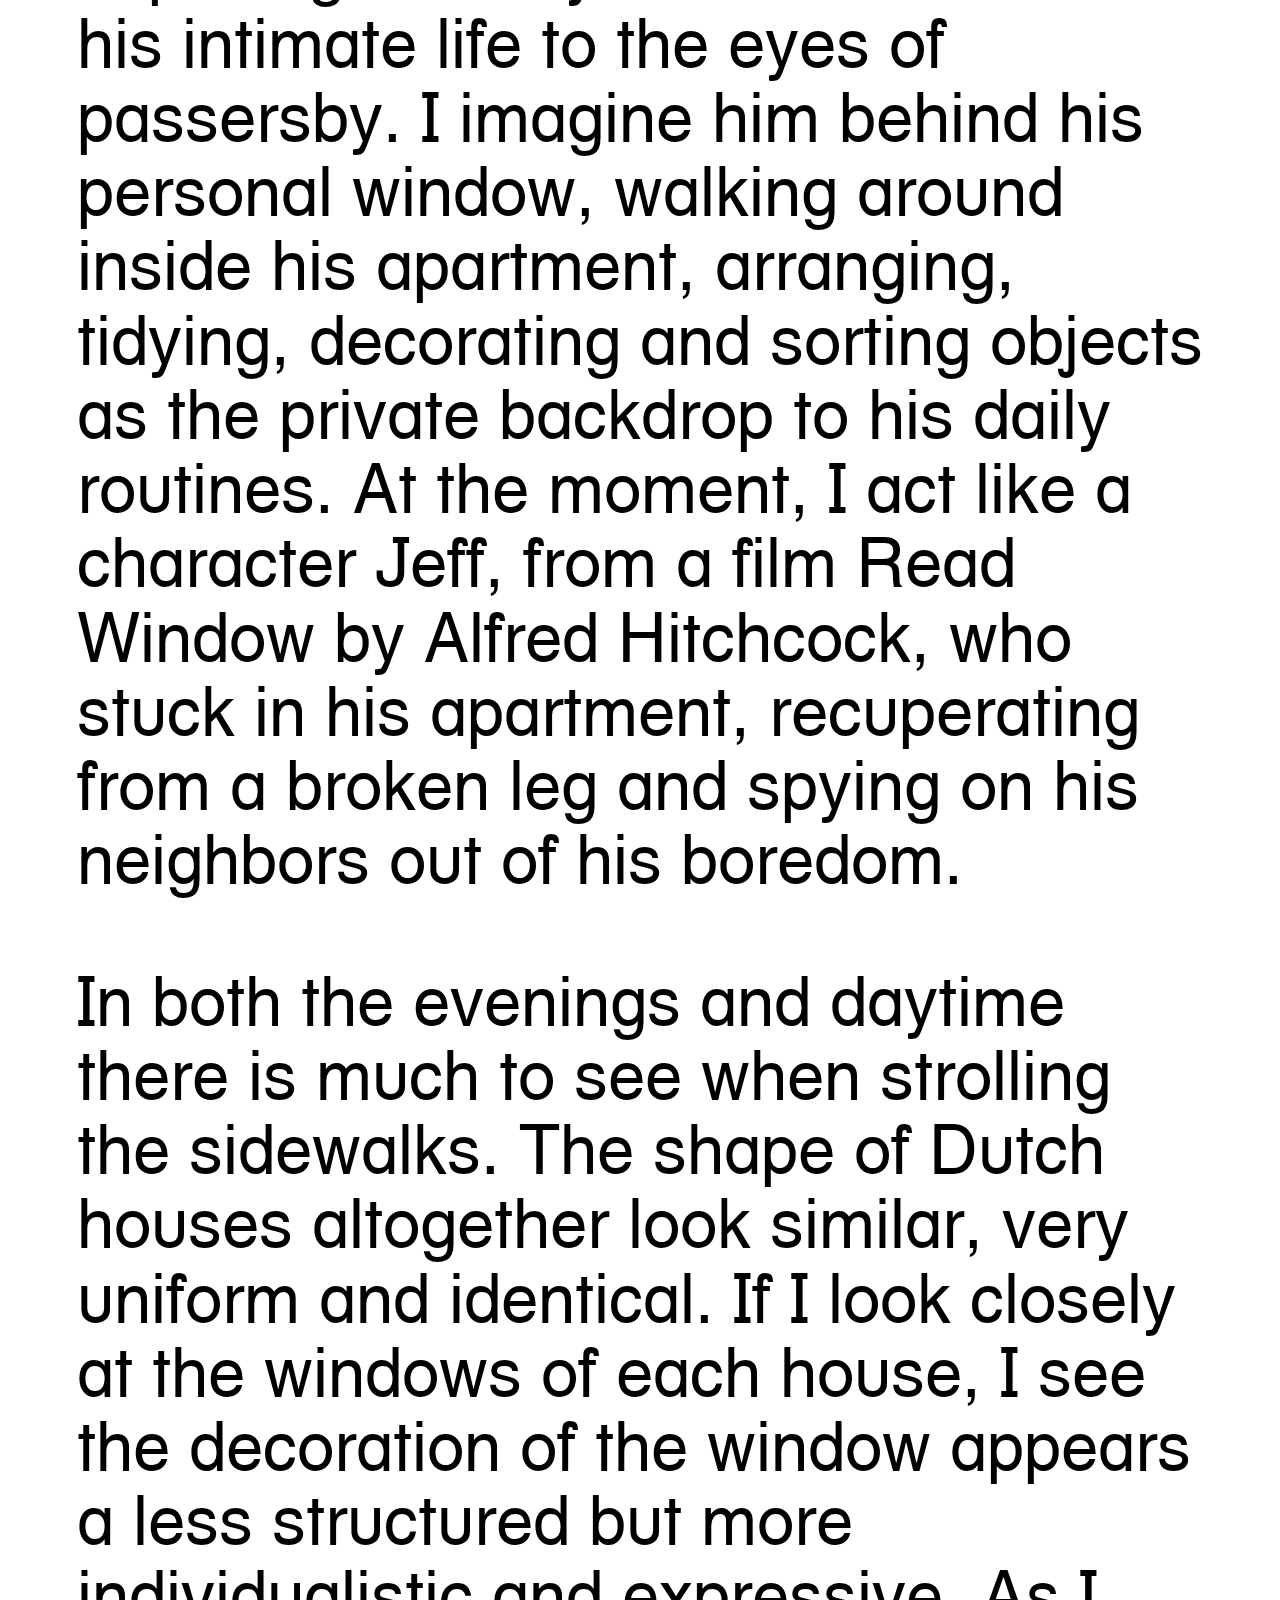
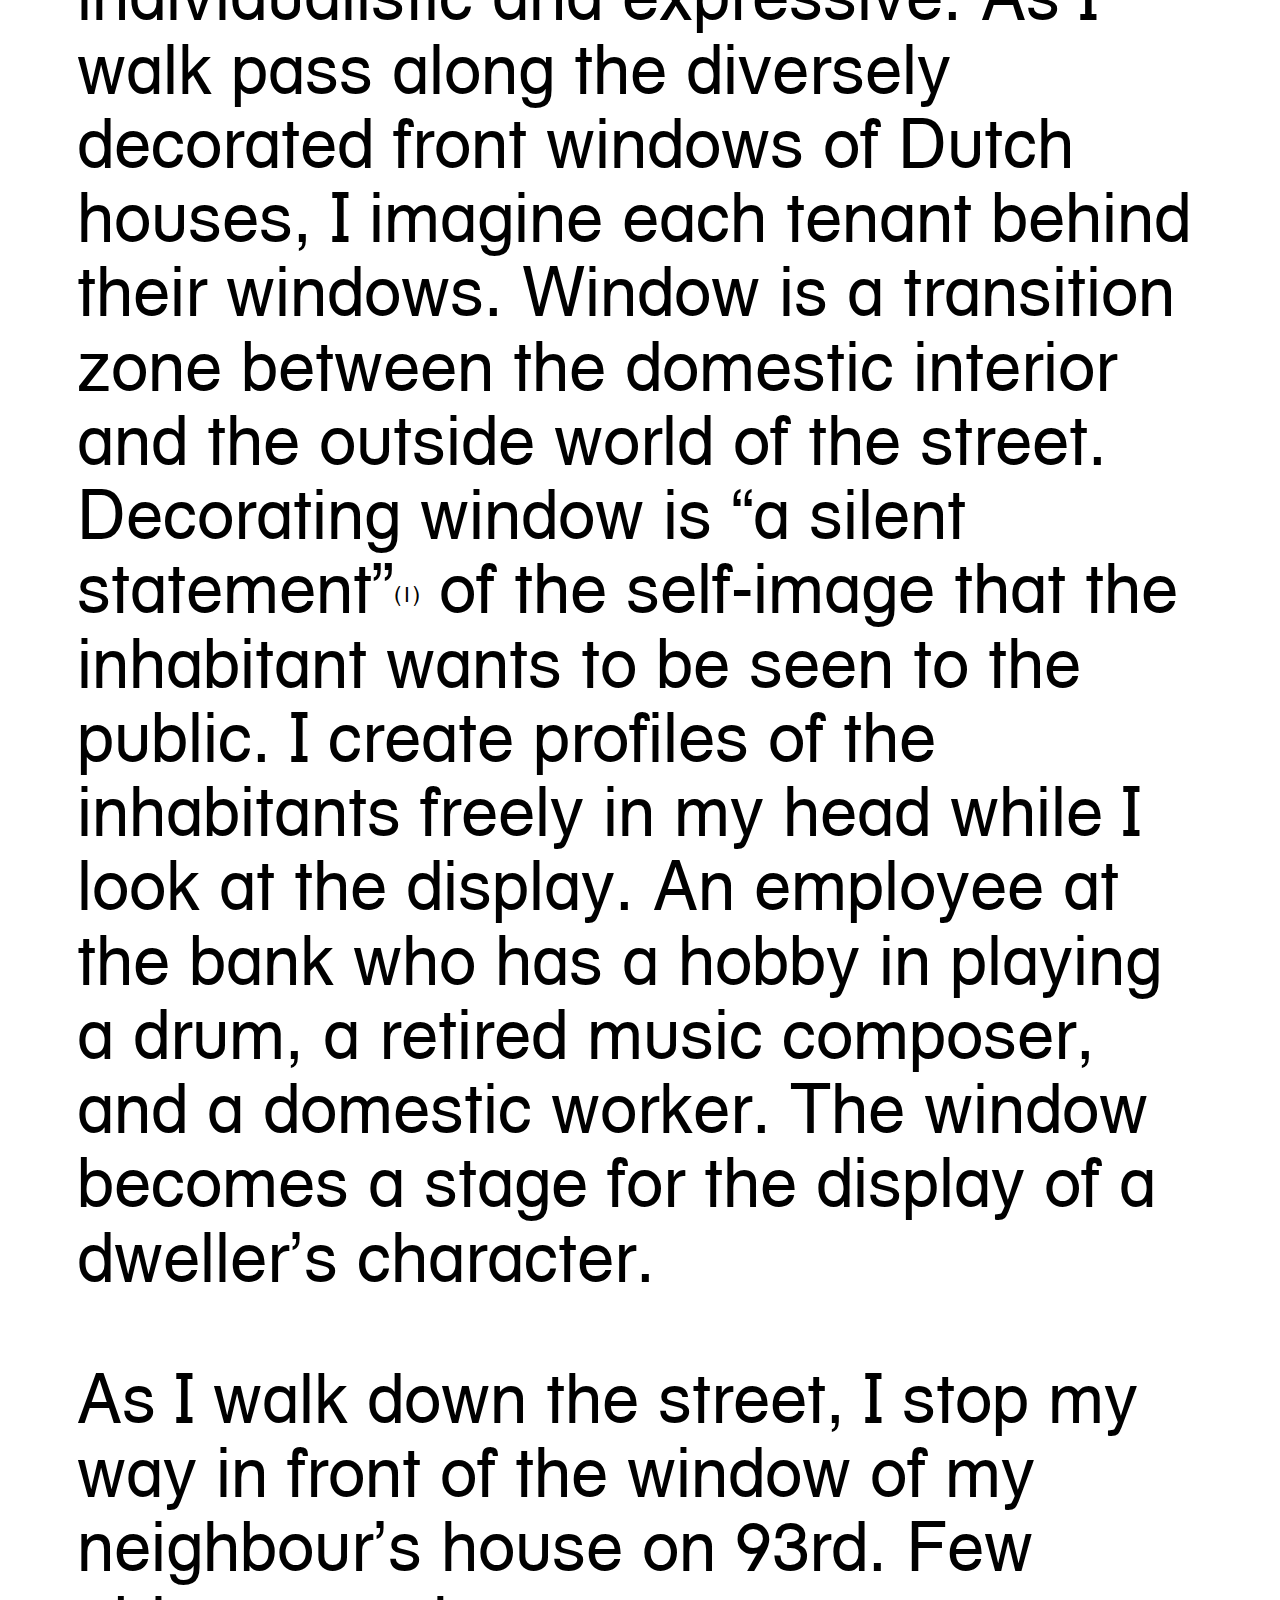
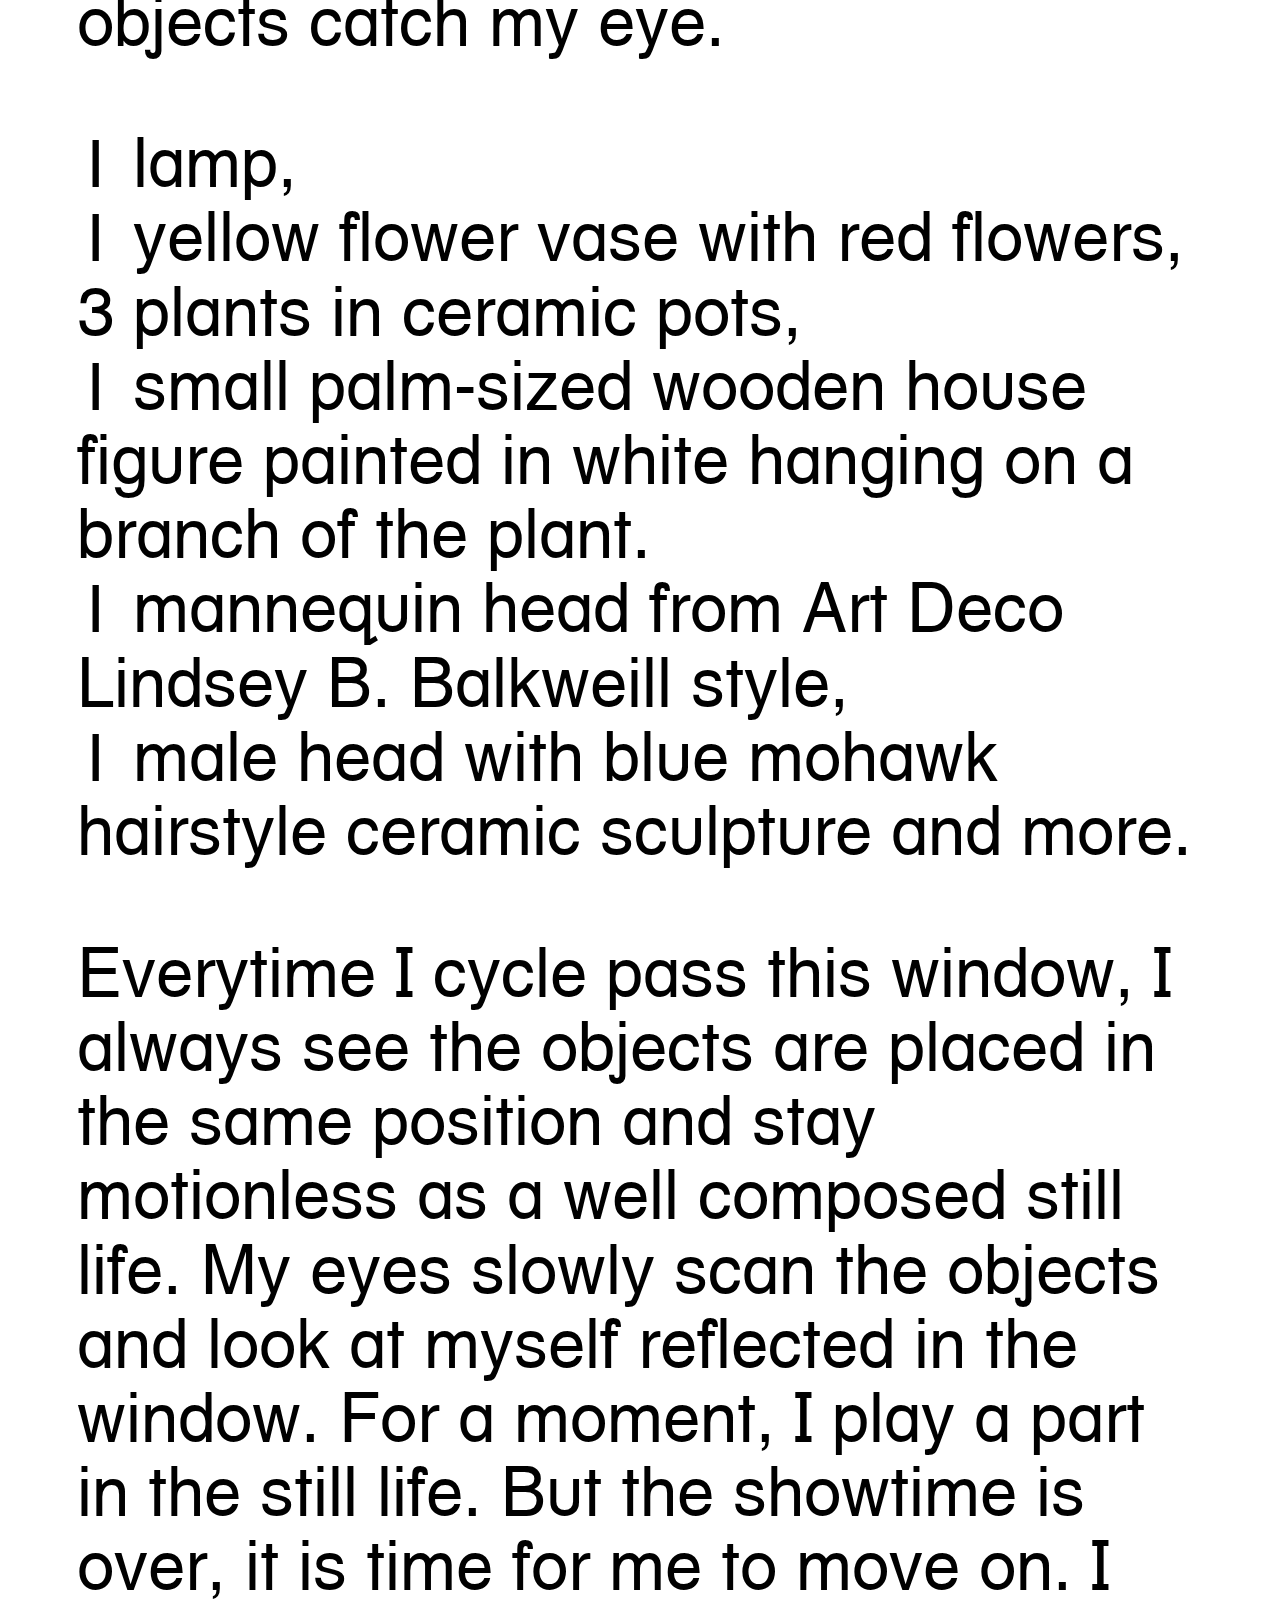
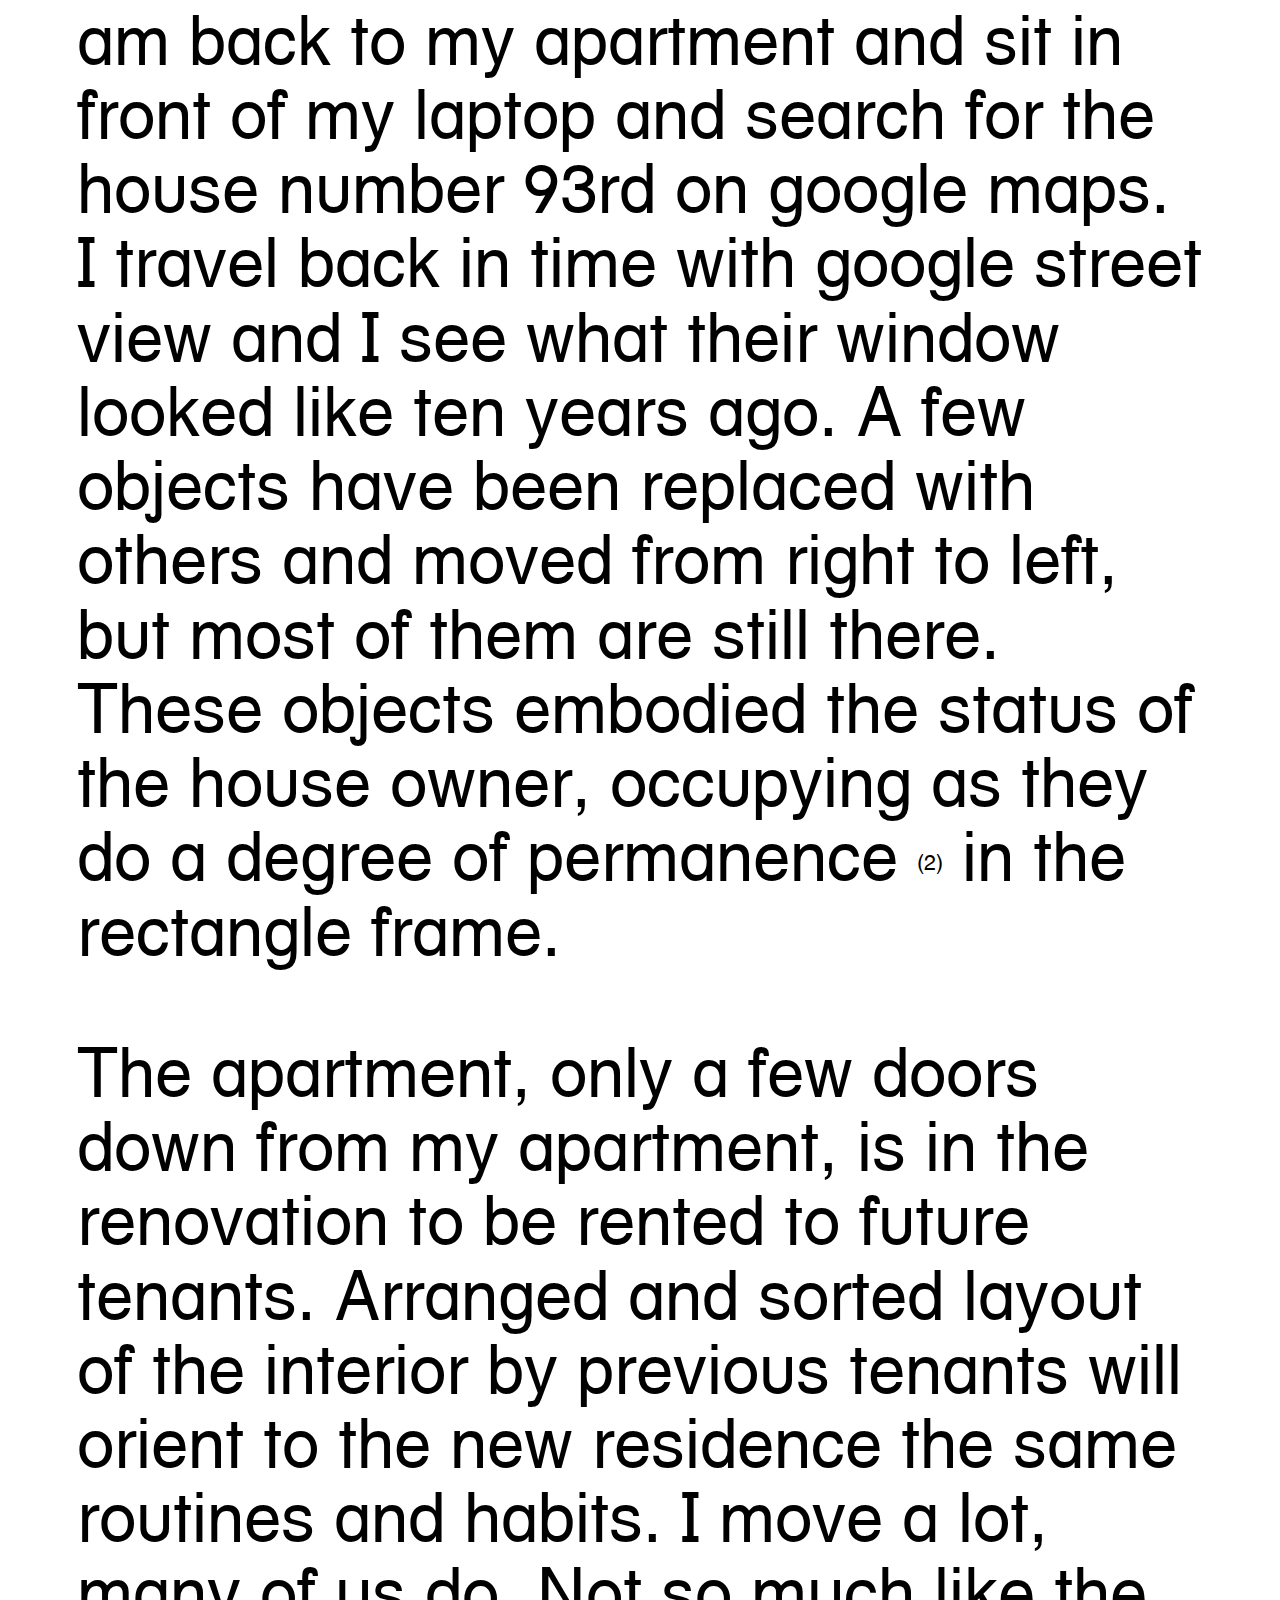
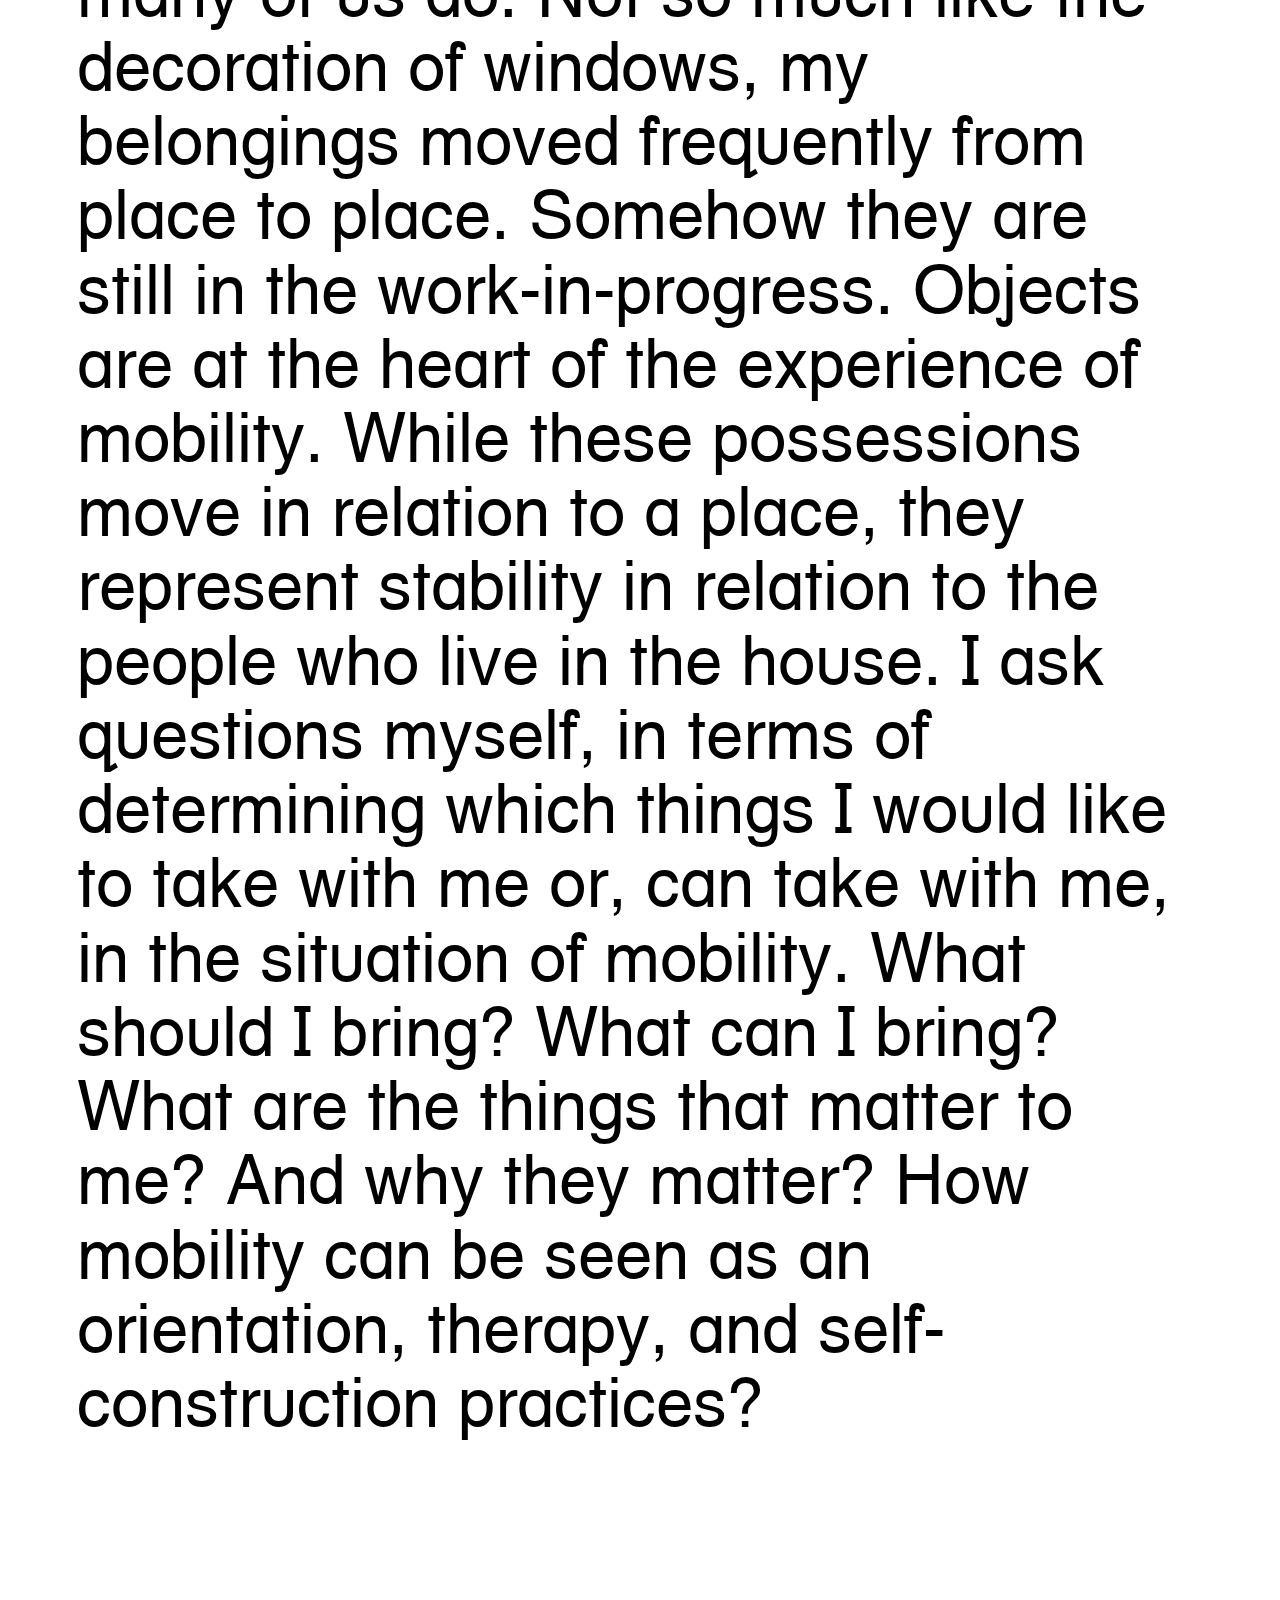
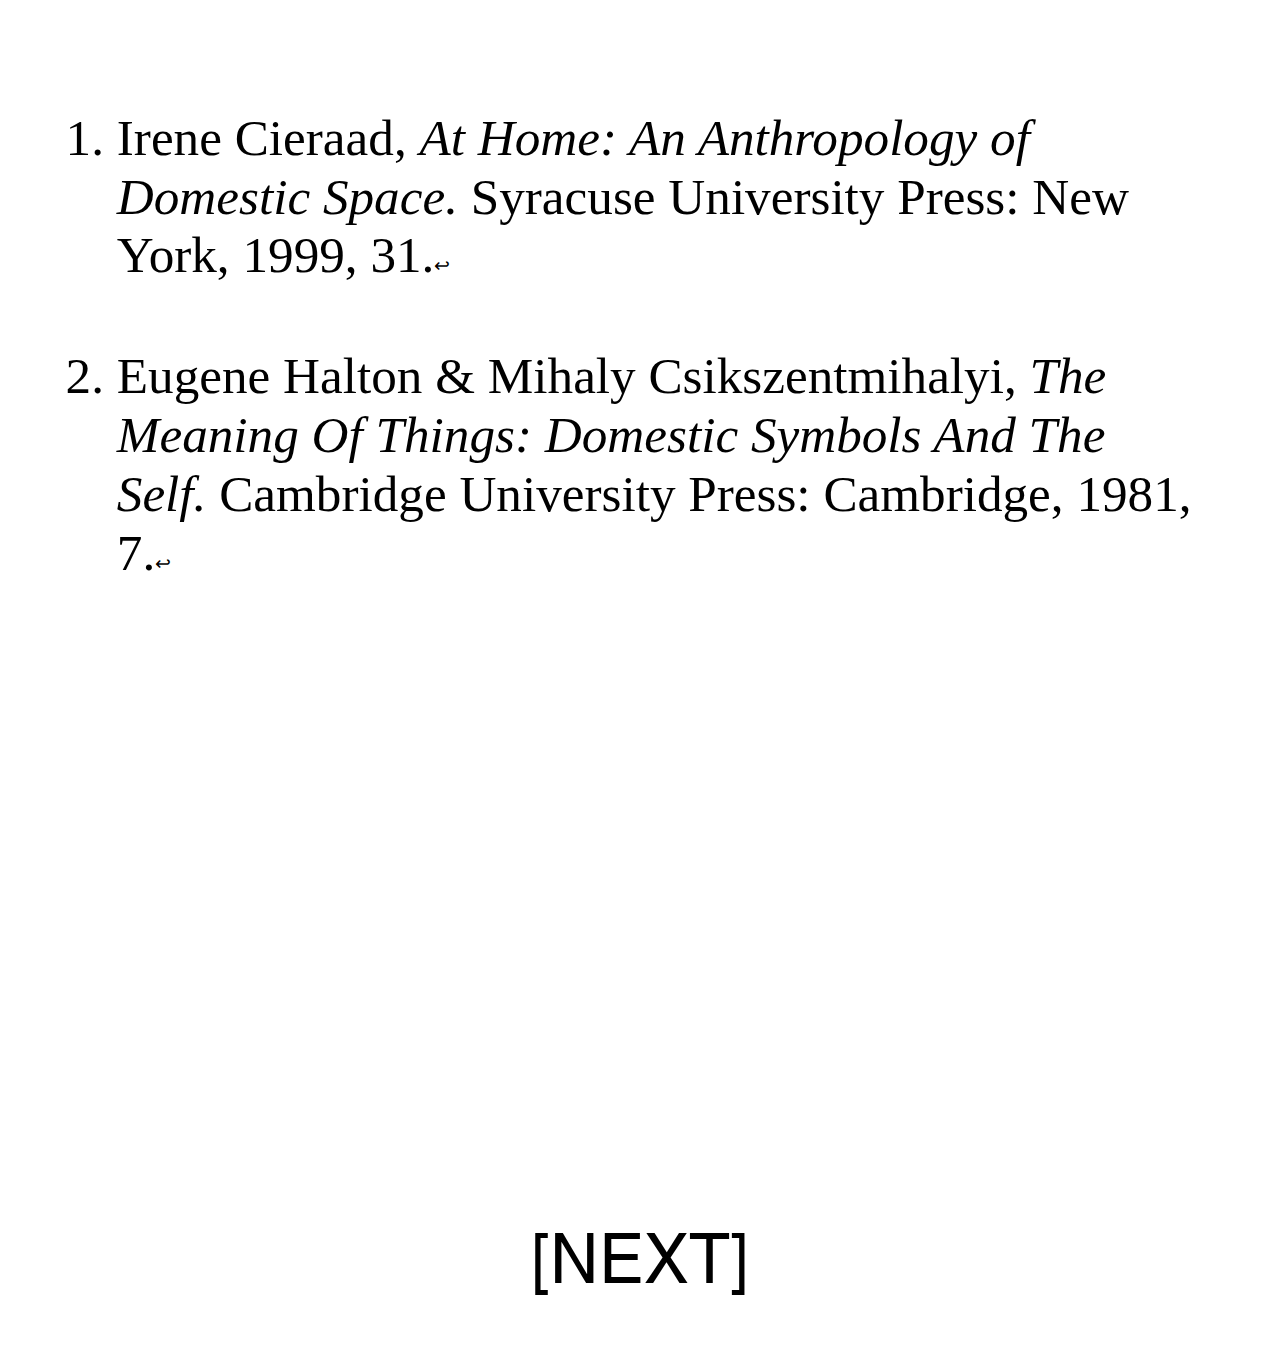
==== commit f5d55f25: "a" ====
--- a/A.html
+++ b/A.html
@@ -77,6 +77,10 @@
     </ol>
   </section>
 
+  <div class="next">
+    <a href="B.html">[NEXT]</a>
+    </div>
+
   <!-- NO HTML LAYOUT BELOW THIS POINT! -->
   <script src="https://ajax.googleapis.com/ajax/libs/jquery/3.2.1/jquery.min.js"></script>
   <script src="index.js"></script>
--- a/index.css
+++ b/index.css
@@ -123,10 +123,19 @@
   font-size: 2vw;
 line-height: 2.2vw;
 }
+
+.footnote-ref:focus {
+  outline:0;
 }
 
 .footnote-back {
   font-size: 1.5vw;
+}
+
+.next {
+  text-align: center;
+    margin: 5vw auto 5vw auto;
+/* background-color: yellow; */
 }
 
 a {
